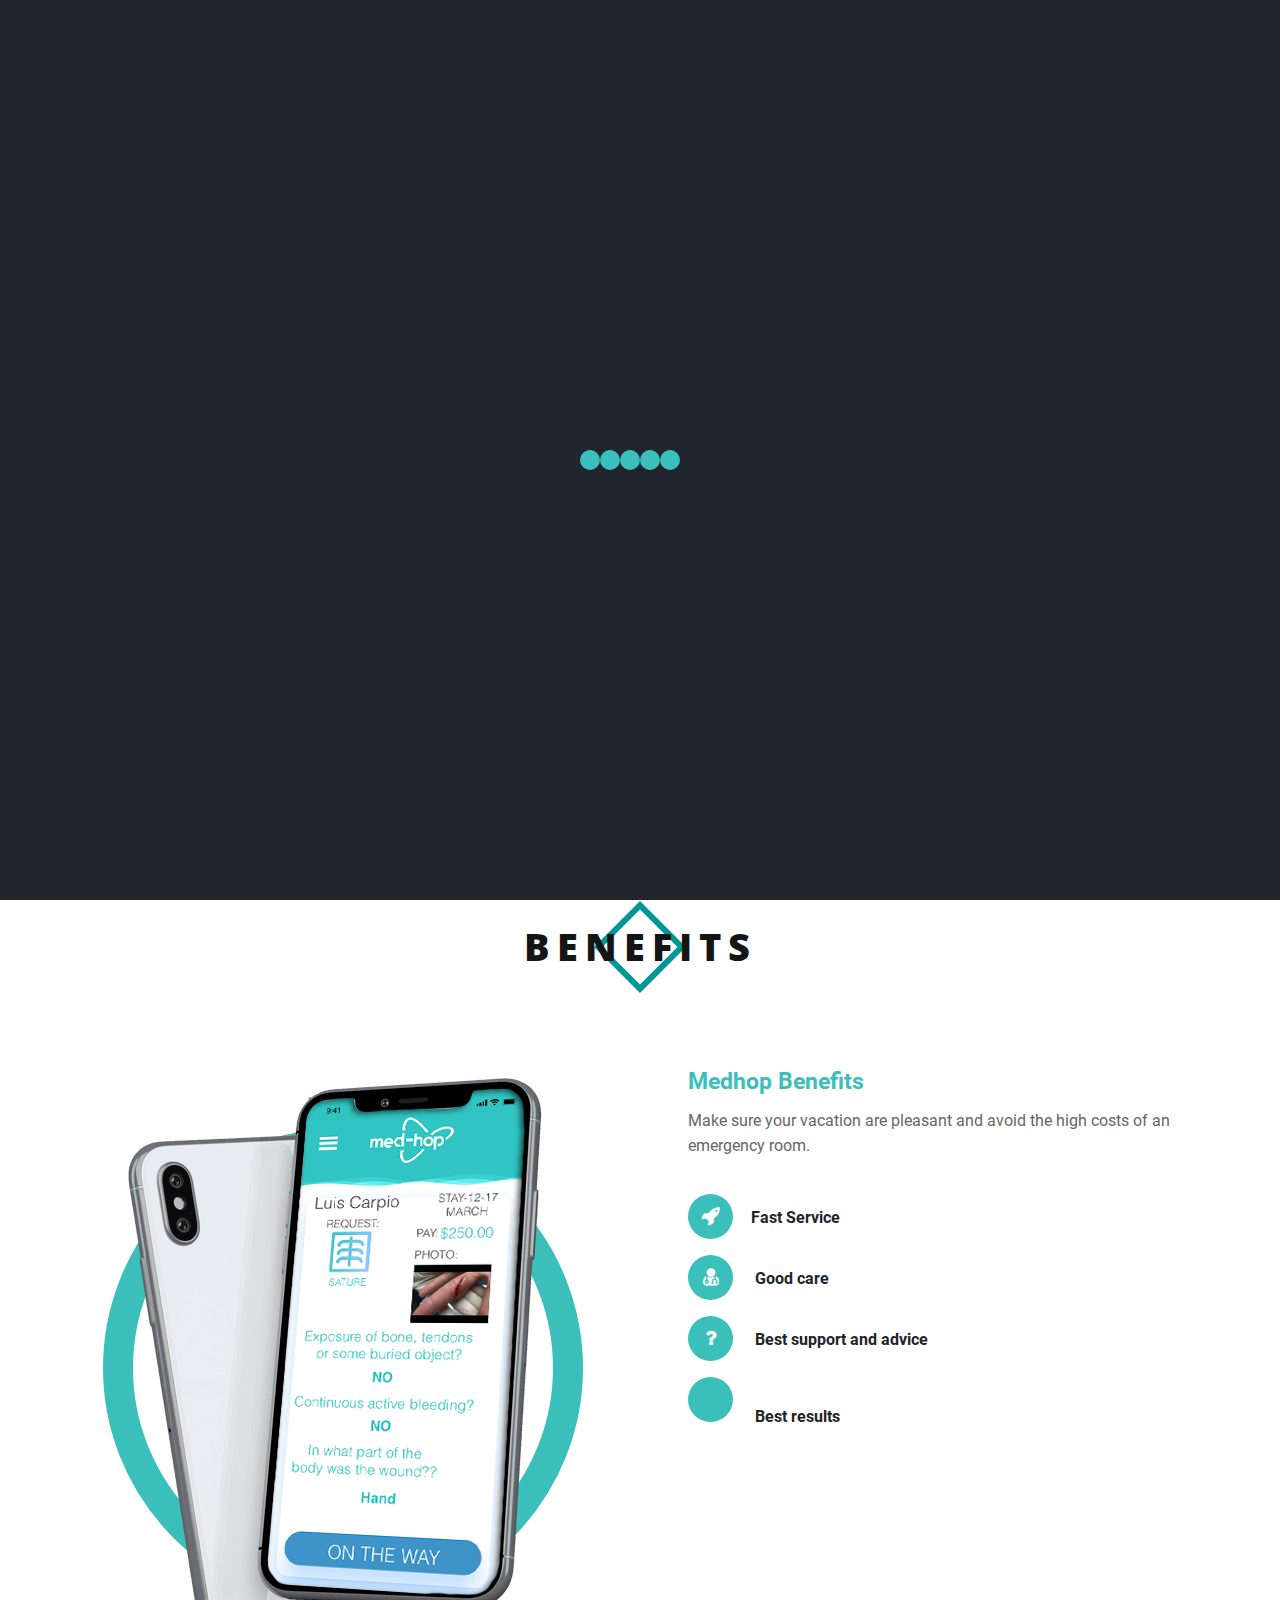
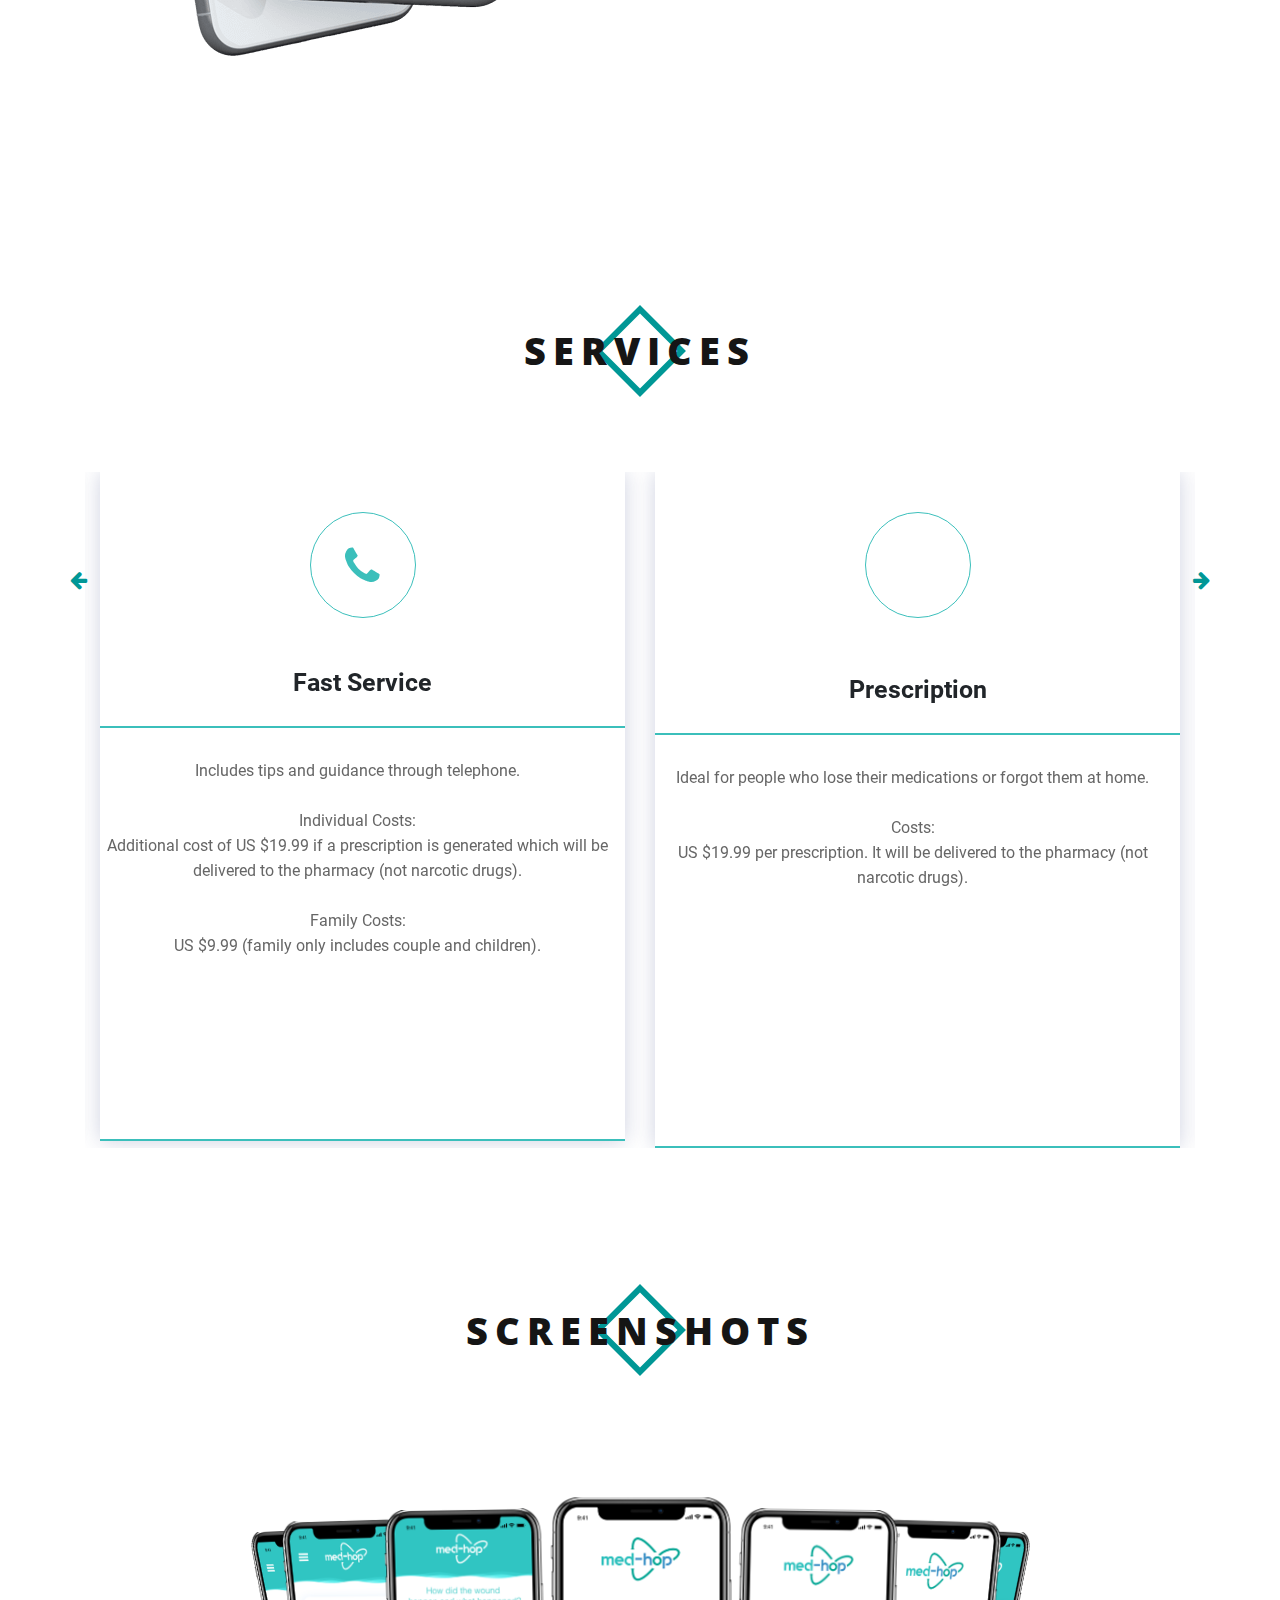
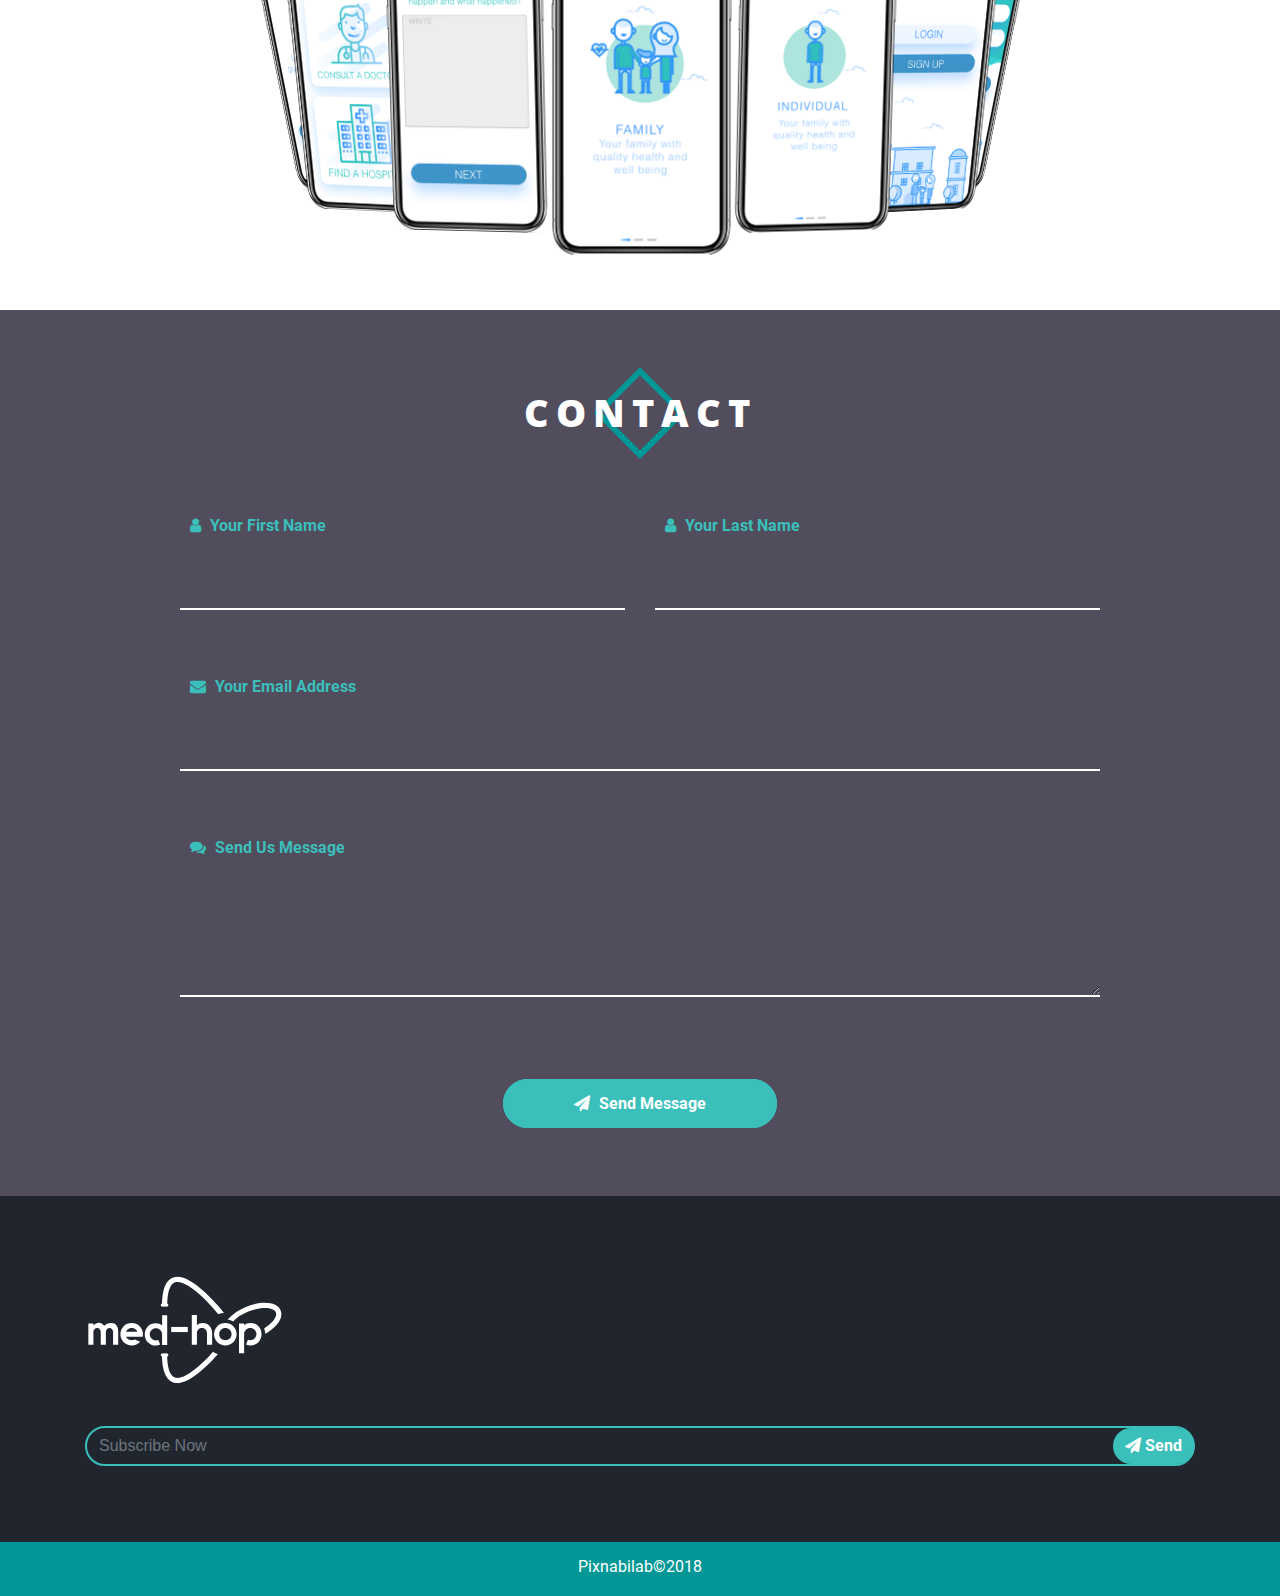
==== index.html @ bcf6c108 "first-commit" ====
<!DOCTYPE html>
<html lang="zxx">

<head>
    <meta charset="UTF-8">
    <meta name="viewport" content="width=device-width, initial-scale=1, shrink-to-fit=no">
    <meta name="keywords" content="Medhop"/>
    <meta name="description" content="Medhop"/>
    <title>Medhop</title>

    <!--font-awesome icons link-->
    <link rel="stylesheet" href="css/font-awesome.min.css">
    <link rel="stylesheet" href="https://use.fontawesome.com/releases/v5.8.1/css/all.css"
        integrity="sha384-50oBUHEmvpQ+1lW4y57PTFmhCaXp0ML5d60M1M7uH2+nqUivzIebhndOJK28anvf" crossorigin="anonymous">

    <!-- Bootstrap CSS -->
    <link rel="stylesheet" href="css/bootstrap.min.css">
    <link rel="stylesheet" href="css/slick.css">
    <link rel="stylesheet" href="css/venobox.css">
    <link rel="stylesheet" href="css/killercarousel.css">
    <!--main style file-->
    <link rel="stylesheet" href="css/style.css">
    <link rel="stylesheet" href="css/responsive.css">

    <link rel="shortcut icon" type="image/x-icon" href="images/medhope favicon.jpg">
</head>

<body id="index2">
    <!-- perloader part start -->
    <div id="main-preloader" class="main-preloader semi-dark-background">
        <div class="main-preloader-inner center">

            <div class="preloader-percentage center">
                <div class="object object_one"></div>
                <div class="object object_two"></div>
                <div class="object object_three"></div>
                <div class="object object_four"></div>
                <div class="object object_five"></div>
            </div>
            <div class="preloader-bar-outer">
                <div class="preloader-bar"></div>
            </div>
        </div>
    </div>
    <!-- perloader part start -->

    <!-- HEADER AREA START -->
    <nav class="navbar navbar-expand-lg navbar-light bg-light sticky-top">
        <div class="container">
            <!-- <a class="navbar-brand" href="index.html"><b>Apkly.</b></a> -->
            <img src="images/medhoplogo.svg" width="90px;">
            <button class="navbar-toggler" type="button" data-toggle="collapse" data-target="#navbarSupportedContent"
                aria-controls="navbarSupportedContent" aria-expanded="false" aria-label="Toggle navigation">
                <i class="fa fa-bars" aria-hidden="true"></i>
            </button>

            <div class="collapse navbar-collapse menu-main" id="navbarSupportedContent">
                <ul class="navbar-nav ml-auto menu-item">
                    <li class="nav-item">
                        <a class="nav-link" href="#banner">Home</a>
                    </li>
                    <li class="nav-item">
                        <a class="nav-link" href="#feature">Benefits</a>
                    </li>
                    <li class="nav-item">
                        <a class="nav-link" href="#overview">Services</a>
                    </li>
                    <li class="nav-item">
                        <a class="nav-link" href="#screenshot">Screenshot</a>
                    </li>
                    <li class="nav-item">
                        <a class="nav-link" href="#contact">Contact</a>
                    </li>
                </ul>
            </div>
        </div>
    </nav>
    <!-- HEADER AREA END -->

    <!-- BANNER AREA START -->
    <section id="banner">
        <div class=".particles-js-canvas-el" id="particles-js"></div>
        <div class="container zindex2">
            <div class="row" style="margin-top: 60px;">
                <div class="col-lg-5 col-md-6 banner-text">
                    <h2>Medhop</h2>
                    <p>Complete and personalized medical service through telephone or an address in tourist areas of
                        Puerto Rico 24/7 (does not include islets or cays).</p>
                    <a href="#" style="margin-right: 10px;"><i class="fab fa-apple"></i> Apple</a>
                    <a href="#"><i class="fab fa-android"></i> Android</a>
                </div>
                <div class="col-lg-7 col-md-6">
                    <div class="banner-img">
                        <div class="circle"></div>
                        <img src="images/ch1.png" alt="banner-img" class="img-fluid">
                    </div>
                </div>
            </div>
        </div>
    </section>
    <!-- BANNER AREA END -->

    <!-- FEATURE AREA START -->
    <section id="feature">
        <div class="container">
            <div class="row">
                <div class="col-lg-12 text-center overview-head" style="margin-top: 50px;">
                    <h2>BENEFITS</h2>
                </div>
            </div>
            <div class="row f-p">
                <div class="col-lg-6 col-md-10 m-md-auto f-img">
                    <img src="images/feature11.png" alt="feature-img" class="img-fluid">
                </div>
                <div class="col-lg-6 f-text">
                    <h3>Medhop Benefits</h3>
                    <p class="p-padding">
                        Make sure your vacation are pleasant and avoid the high costs
                        of an emergency room.</p>
                    <p><i class="fa fa-rocket" aria-hidden="true"></i>Fast Service</p>
                    <p><i class="fa fa-user-md" aria-hidden="true"></i>
                        Good care</p>
                    <p><i class="fa fa-question" aria-hidden="true"></i>
                        Best support and advice</p>
                    <p><i class="fa fa-check-double" aria-hidden="true"></i>
                        Best results</p>
                </div>
            </div>
        </div>
    </section>
    <!-- FEATURE AREA END -->

    <!-- OVERVIEW AREA START -->
    <section id="overview">
        <div class="backtotop">
            <a href="#banner"><i class="fa fa-rocket" aria-hidden="true"></i></a>
        </div>
        <div class="mov-arrow">
            <i class="fa fa-arrow-right arrow-right" aria-hidden="true"></i>
            <i class="fa fa-arrow-left arrow-left" aria-hidden="true"></i>

        </div>
        <div class="container">
            <div class="row">
                <div class="col-lg-12 text-center overview-head">
                    <h2>SERVICES</h2>
                </div>
            </div>
            <div class="row overview-p">
                <div class="col-lg-12">
                    <div class="over-main">
                        <div class="col-lg-6 over-item">
                            <div class="over-shadow">
                                <div class="row">
                                    <div class="col-lg-12 text-center over-i" style="margin-bottom: 50px;">
                                        <i class="fa fa-phone"></i>
                                    </div>
                                    <div class="col-lg-12 text-center over-text">
                                        <h3 style="padding-bottom: 30px; margin-bottom: 30px;">Fast Service</h3>
                                        <p style="padding-bottom: 125px;">
                                            Includes tips and guidance through telephone.
                                            <br>
                                            <br>
                                            Individual Costs:
                                            <br>
                                            Additional cost of US $19.99 if a prescription is generated which will be
                                            delivered to the pharmacy (not narcotic drugs).
                                            <br>
                                            <br>
                                            Family Costs:
                                            <br>
                                            US $9.99 (family only includes couple and children).
                                        </p>
                                        <!-- <a href="#">Read More <i class="fa fa-long-arrow-right" aria-hidden="true"></i> -->
                                        </a>
                                    </div>
                                </div>
                            </div>
                        </div>
                        <div class="col-lg-6 over-item">
                            <div class="over-shadow">
                                <div class="row">
                                    <div class="col-lg-12 text-center over-i" style="margin-bottom: 50px;">
                                        <i class="fa fa-mortar-pestle"></i>
                                    </div>
                                    <div class="col-lg-12 text-center over-text">
                                        <h3 style="padding-bottom: 30px; margin-bottom: 30px;">Prescription</h3>
                                        <p style="padding-bottom: 200px;">
                                            Ideal for people who lose their medications or forgot them at home.
                                            <br>
                                            <br>
                                            Costs:
                                            <br>
                                            US $19.99 per prescription. It will be delivered to the pharmacy (not
                                            narcotic drugs).
                                        </p>
                                        <!-- <a href="#">Read More <i class="fa fa-long-arrow-right" aria-hidden="true"></i> -->
                                        </a>
                                    </div>
                                </div>
                            </div>
                        </div>
                        <div class="col-lg-6 over-item">
                            <div class="over-shadow">
                                <div class="row">
                                    <div class="col-lg-12 text-center over-i" style="margin-bottom: 50px;">
                                        <i class="fa fa-briefcase-medical"></i>
                                    </div>
                                    <div class="col-lg-12 text-center over-text">
                                        <h3 style="padding-bottom: 30px; margin-bottom: 30px;">Basic Service</h3>
                                        <p style="padding-bottom: 25px;">It includes unlimited telephone calls where it will be determined if the
                                            condition can be treated remotely or if the presence of a doctor with or
                                            without a nurse is needed. The doctor will diagnose and provide treatment
                                            with a prescription if necessary (not narcotic medications).
                                            <br>
                                            <br>
                                            Big Island Costs:
                                            <br>
                                            Individual: US $24.99
                                            <br>
                                            Familiar: US $49.99
                                            <br>
                                            <br>
                                            Vieques and Culebra Costs:
                                            <br>
                                            Individual: US $49.99
                                            <br>
                                            Familiar: US $99.99 
                                        </p>
                                        <!-- <a href="#">Read More <i class="fa fa-long-arrow-right" aria-hidden="true"></i> -->
                                        </a>
                                    </div>
                                </div>
                            </div>
                        </div>
                        <div class="col-lg-6 over-item">
                            <div class="over-shadow">
                                <div class="row">
                                    <div class="col-lg-12 text-center over-i" style="margin-bottom: 50px;">
                                        <i class="fa fa-user-md"></i>
                                    </div>
                                    <div class="col-lg-12 text-center over-text">
                                        <h3 style="padding-bottom: 30px; margin-bottom: 30px;">Special Service</h3>
                                        <p style="padding-bottom: 125px;">Suture:
                                            <br>
                                            <br>
                                            Uncomplicated injuries (without exposed bone or tendon wrapping).
                                            <br>
                                            <br>
                                            Costs: US $100.00 
                                            <br>
                                            "Hangover Kit:" Includes intravenous hydration, intravenous antacids, medication for vomiting and / or diarrhea.
                                            <br>
                                            Costs: US $350.00 p/p
                                        </p>
                                        <!-- <a href="#">Read More <i class="fa fa-long-arrow-right" aria-hidden="true"></i> -->
                                        </a>
                                    </div>
                                </div>
                            </div>
                        </div>
                    </div>
                </div>
            </div>
        </div>
    </section>
    <!-- OVERVIEW AREA END -->

    <!-- SCREENSHOT AREA START -->
    <section id="screenshot">
        <div class="container">
            <div class="row">
                <div class="col-lg-12 text-center overview-head down-oh">
                    <h2>SCREENSHOTS</h2>
                </div>
            </div>
            <div class="row">
                <div class="kc-wrap">
                    <!-- Carousel items follow -->
                    <div class="kc-item">
                        <img src="images/screenshot1.png" alt="s1-img">
                    </div>
                    <div class="kc-item">
                        <img src="images/screenshot2.png" alt="s2-img">
                    </div>
                    <div class="kc-item">
                        <img src="images/screenshot3.png" alt="s3-img">
                    </div>
                    <div class="kc-item">
                        <img src="images/screenshot4.png" alt="s4-img">
                    </div>
                    <div class="kc-item">
                        <img src="images/screenshot5.png" alt="s5-img">
                    </div>
                    <div class="kc-item">
                        <img src="images/screenshot6.png" alt="s6-img">
                    </div>
                    <div class="kc-item">
                        <img src="images/screenshot7.png" alt="s1-img">
                    </div>
                    <div class="kc-item">
                        <img src="images/screenshot8.png" alt="s2-img">
                    </div>
                    <div class="kc-item">
                        <img src="images/screenshot9.png" alt="s3-img">
                    </div>
                    <div class="kc-item">
                        <img src="images/screenshot10.png" alt="s4-img">
                    </div>
                </div>
            </div>
        </div>
    </section>
    <!-- SCREENSHOT AREA END -->

    <!-- CONTACT AREA START -->
    <section id="contact">
        <div class="container zindex2">
            <div class="row">
                <div class="col-lg-12 text-center overview-head down-oh color-fit wh mix-pro">
                    <h2>CONTACT</h2>
                </div>
            </div>
            <div class="row">
                <div class="col-lg-10 m-auto">
                    <div class="row">
                        <div class="col-lg-6 col-md-6">
                            <form>
                                <div class="form-group mix">
                                    <p><i class="fa fa-user" aria-hidden="true"></i>
                                        Your First Name</p>
                                    <input type="text" class="form-control" placeholder="">
                                </div>
                            </form>
                        </div>
                        <div class="col-lg-6 col-md-6">
                            <form>
                                <div class="form-group mix">
                                    <p><i class="fa fa-user" aria-hidden="true"></i>
                                        Your Last Name</p>
                                    <input type="text" class="form-control" placeholder="">
                                </div>
                            </form>
                        </div>
                    </div>
                    <div class="row input-pa">
                        <div class="col-lg-12 col-md-12">
                            <form>
                                <div class="form-group mix">
                                    <p><i class="fa fa-envelope" aria-hidden="true"></i>
                                        Your Email Address</p>
                                    <input type="email" class="form-control" placeholder="">
                                </div>
                            </form>
                        </div>
                    </div>
                    <div class="row input-pa">
                        <div class="col-lg-12 col-md-12">
                            <form>
                                <div class="form-group mix">
                                    <p><i class="fa fa-comments" aria-hidden="true"></i>
                                        Send Us Message</p>
                                    <textarea class="form-control" id="exampleFormControlTextarea1" rows="3"
                                        placeholder=""></textarea>
                                </div>
                                <div class="input-btn-pa mix">
                                    <div class="faq-bottom-btn text-center">
                                        <a href="#"><i class="fa fa-paper-plane" aria-hidden="true"></i>
                                            Send Message</a>
                                    </div>
                                </div>
                            </form>
                        </div>
                    </div>
                </div>
            </div>
        </div>
    </section>
    <!-- CONTACT AREA END -->

    <!--  FOOTER AREA START -->
    <section id="footer">
        <div class="container">
            <div class="row justify-content-center">
                <div class="col-lg-12 col-md-12">
                    <img src="images/medhoplogowhite.svg" width="200px;">
                </div>
                <div class="col-lg-12 col-md-12 ml-auto">
                    <form>
                        <div class="form-group fg2">
                            <input type="email" class="form-control" id="exampleInputEmail1"
                                placeholder="Subscribe Now">
                            <button type="submit" class="btn btn-primary"><i class="fa fa-paper-plane"
                                    aria-hidden="true"></i> Send</button>
                        </div>
                    </form>
                </div>
            </div>
        </div>
    </section>
    <!--  FOOTER AREA END -->

    <!--  COPYRIGHT AREA START -->
    <div id="copyright">
        <div class="container">
            <div class="row">
                <div class="col-lg-12 text-center copyright-text">
                    <p>Pixnabilab&copy;2018</p>
                </div>
            </div>
        </div>
    </div>
    <!--  COPYRIGHT AREA END -->

    <!-- Optional JavaScript -->
    <script src="js/jquery-1.12.4.min.js"></script>
    <script src="js/bootstrap.min.js"></script>
    <script src="js/slick.min.js"></script>
    <script src="js/killercarousel.js"></script>
    <script src="js/particles.js"></script>
    <script src="js/app.js"></script>
    <script src="js/venobox.min.js"></script>
    <script src="js/circular.js"></script>
    <script src="js/custom.js"></script>
</body>

</html>
---- css/venobox.css ----
/* ------ venobox.css --------*/
.vbox-overlay *, .vbox-overlay *:before, .vbox-overlay *:after{
    -webkit-backface-visibility: hidden;
    -webkit-box-sizing:border-box;
    -moz-box-sizing:border-box;
    box-sizing:border-box;

}
.vbox-overlay{
    display: -webkit-flex;
    display: flex;
    -webkit-flex-direction: column;
    flex-direction: column;
    -webkit-justify-content: center;
    justify-content: center;
    -webkit-align-items: center;
    align-items: center;
    position: fixed;
    left: 0;
    top: 0;
    bottom: 0;
    right: 0;
    z-index: 1040;
    -webkit-transform:translateZ(1000px);
    transform: translateZ(1000px);
    transform-style: preserve-3d;
}

/* ----- navigation ----- */
.vbox-title{
    width: 100%;
    height: 40px;
    float: left;
    text-align: center;
    line-height: 28px;
    font-size: 12px;
    padding: 6px 40px;
    overflow: hidden;
    position: fixed;
    display: none;
    left: 0;
    z-index: 1050;
}
.vbox-close{
    cursor: pointer;
    position: fixed;
    top: -1px;
    right: 0;
    width: 50px;
    height: 40px;
    padding: 6px;
    display: block;
    background-position:10px center;
    overflow: hidden;
    font-size: 24px;
    line-height: 1;
    text-align: center;
    z-index: 1050;
}
.vbox-num{
    cursor: pointer;
    position: fixed;
    left: 0;
    height: 40px;
    display: block;
    overflow: hidden;
    line-height: 28px;
    font-size: 12px;
    padding: 6px 10px;
    display: none;
    z-index: 1050;
}
/* ----- navigation ARROWS ----- */
.vbox-next, .vbox-prev{
    position: fixed;
    top: 50%;
    margin-top: -15px;
    overflow: hidden;
    cursor: pointer;
    display: block;
    width: 45px;
    height: 45px;
    z-index: 1050;
}
.vbox-next span, .vbox-prev span{
    position: relative;
    width: 20px;
    height: 20px;
    border: 2px solid transparent;
    border-top-color: #B6B6B6;
    border-right-color: #B6B6B6;
    text-indent: -100px;
    position: absolute;
    top: 8px;
    display: block;
}
.vbox-prev{
    left: 15px;
}
.vbox-next{
    right: 15px;
}
.vbox-prev span{
    left: 10px;
    -ms-transform: rotate(-135deg);
    -webkit-transform: rotate(-135deg);
    transform: rotate(-135deg);
}
.vbox-next span{
    -ms-transform: rotate(45deg);
    -webkit-transform: rotate(45deg);
    transform: rotate(45deg);
    right: 10px;
}
/* ------- inline window ------ */
.vbox-inline{
    width: 420px;
    height: 315px;
    height: 70vh;
    padding: 10px;
    background: #fff;
    margin: 0 auto;
    overflow: auto;
    text-align: left;
}
/* ------- Video & iFrames window ------ */
.venoframe{
    max-width: 100%;
    width: 100%;
    border: none;
    width: 100%;
    height: 260px;
    height: 70vh;
}
.venoframe.vbvid{
    height: 260px;
}
@media (min-width: 768px) {
    .venoframe, .vbox-inline{
        width: 90%;
        height: 360px;
        height: 70vh;
    }
    .venoframe.vbvid{
        width: 640px;
        height: 360px;
    }
}
@media (min-width: 992px) {
    .venoframe, .vbox-inline{
        max-width: 1200px;
        width: 80%;
        height: 540px;
        height: 70vh;
    }
    .venoframe.vbvid{
        width: 960px;
        height: 540px;
    }
}
/* 
Please do NOT edit this part! 
or at least read this note: http://i.imgur.com/7C0ws9e.gif
*/
.vbox-open{
    overflow: hidden;
}
.vbox-container{
    position: absolute;
    left: 0;
    right: 0;
    top: 0;
    bottom: 0;
    overflow-x: hidden;
    overflow-y: scroll;
    overflow-scrolling: touch;
    -webkit-overflow-scrolling: touch;
    z-index: 20;
    max-height: 100%;

}

.vbox-content{
    text-align: center;
    float: left;
    width: 100%;
    position: relative;
    overflow: hidden;
    padding: 20px 10px;
}
.vbox-container img{
    max-width: 100%;
    height: auto;
}
.figlio{
    box-shadow: 0 0 12px rgba(0,0,0,0.19), 0 6px 6px rgba(0,0,0,0.23);
    max-width: 100%;
    text-align: initial;
}
img.figlio{
    -webkit-user-select: none;
-khtml-user-select: none;
-moz-user-select: none;
-o-user-select: none;
user-select: none;
}
.vbox-content.swipe-left{
    margin-left: -200px !important;
}
.vbox-content.swipe-right{
    margin-left: 200px !important;
}
.animated{
    webkit-transition: margin 300ms ease-out;
    transition: margin 300ms ease-out;
}
.animate-in{
    opacity: 1;
}
.animate-out{
    opacity: 0;
}
/* ---------- preloader ----------
 * SPINKIT 
 * http://tobiasahlin.com/spinkit/
-------------------------------- */
.sk-double-bounce,.sk-rotating-plane{width:40px;height:40px;margin:40px auto}.sk-rotating-plane{background-color:#333;-webkit-animation:sk-rotatePlane 1.2s infinite ease-in-out;animation:sk-rotatePlane 1.2s infinite ease-in-out}@-webkit-keyframes sk-rotatePlane{0%{-webkit-transform:perspective(120px) rotateX(0) rotateY(0);transform:perspective(120px) rotateX(0) rotateY(0)}50%{-webkit-transform:perspective(120px) rotateX(-180.1deg) rotateY(0);transform:perspective(120px) rotateX(-180.1deg) rotateY(0)}100%{-webkit-transform:perspective(120px) rotateX(-180deg) rotateY(-179.9deg);transform:perspective(120px) rotateX(-180deg) rotateY(-179.9deg)}}@keyframes sk-rotatePlane{0%{-webkit-transform:perspective(120px) rotateX(0) rotateY(0);transform:perspective(120px) rotateX(0) rotateY(0)}50%{-webkit-transform:perspective(120px) rotateX(-180.1deg) rotateY(0);transform:perspective(120px) rotateX(-180.1deg) rotateY(0)}100%{-webkit-transform:perspective(120px) rotateX(-180deg) rotateY(-179.9deg);transform:perspective(120px) rotateX(-180deg) rotateY(-179.9deg)}}.sk-double-bounce{position:relative}.sk-double-bounce .sk-child{width:100%;height:100%;border-radius:50%;background-color:#333;opacity:.6;position:absolute;top:0;left:0;-webkit-animation:sk-doubleBounce 2s infinite ease-in-out;animation:sk-doubleBounce 2s infinite ease-in-out}.sk-chasing-dots .sk-child,.sk-spinner-pulse,.sk-three-bounce .sk-child{background-color:#333;border-radius:100%}.sk-double-bounce .sk-double-bounce2{-webkit-animation-delay:-1s;animation-delay:-1s}@-webkit-keyframes sk-doubleBounce{0%,100%{-webkit-transform:scale(0);transform:scale(0)}50%{-webkit-transform:scale(1);transform:scale(1)}}@keyframes sk-doubleBounce{0%,100%{-webkit-transform:scale(0);transform:scale(0)}50%{-webkit-transform:scale(1);transform:scale(1)}}.sk-wave{margin:40px auto;width:50px;height:40px;text-align:center;font-size:10px}.sk-wave .sk-rect{background-color:#333;height:100%;width:6px;display:inline-block;-webkit-animation:sk-waveStretchDelay 1.2s infinite ease-in-out;animation:sk-waveStretchDelay 1.2s infinite ease-in-out}.sk-wave .sk-rect1{-webkit-animation-delay:-1.2s;animation-delay:-1.2s}.sk-wave .sk-rect2{-webkit-animation-delay:-1.1s;animation-delay:-1.1s}.sk-wave .sk-rect3{-webkit-animation-delay:-1s;animation-delay:-1s}.sk-wave .sk-rect4{-webkit-animation-delay:-.9s;animation-delay:-.9s}.sk-wave .sk-rect5{-webkit-animation-delay:-.8s;animation-delay:-.8s}@-webkit-keyframes sk-waveStretchDelay{0%,100%,40%{-webkit-transform:scaleY(.4);transform:scaleY(.4)}20%{-webkit-transform:scaleY(1);transform:scaleY(1)}}@keyframes sk-waveStretchDelay{0%,100%,40%{-webkit-transform:scaleY(.4);transform:scaleY(.4)}20%{-webkit-transform:scaleY(1);transform:scaleY(1)}}.sk-wandering-cubes{margin:40px auto;width:40px;height:40px;position:relative}.sk-wandering-cubes .sk-cube{background-color:#333;width:10px;height:10px;position:absolute;top:0;left:0;-webkit-animation:sk-wanderingCube 1.8s ease-in-out -1.8s infinite both;animation:sk-wanderingCube 1.8s ease-in-out -1.8s infinite both}.sk-chasing-dots,.sk-spinner-pulse{width:40px;height:40px;margin:40px auto}.sk-wandering-cubes .sk-cube2{-webkit-animation-delay:-.9s;animation-delay:-.9s}@-webkit-keyframes sk-wanderingCube{0%{-webkit-transform:rotate(0);transform:rotate(0)}25%{-webkit-transform:translateX(30px) rotate(-90deg) scale(.5);transform:translateX(30px) rotate(-90deg) scale(.5)}50%{-webkit-transform:translateX(30px) translateY(30px) rotate(-179deg);transform:translateX(30px) translateY(30px) rotate(-179deg)}50.1%{-webkit-transform:translateX(30px) translateY(30px) rotate(-180deg);transform:translateX(30px) translateY(30px) rotate(-180deg)}75%{-webkit-transform:translateX(0) translateY(30px) rotate(-270deg) scale(.5);transform:translateX(0) translateY(30px) rotate(-270deg) scale(.5)}100%{-webkit-transform:rotate(-360deg);transform:rotate(-360deg)}}@keyframes sk-wanderingCube{0%{-webkit-transform:rotate(0);transform:rotate(0)}25%{-webkit-transform:translateX(30px) rotate(-90deg) scale(.5);transform:translateX(30px) rotate(-90deg) scale(.5)}50%{-webkit-transform:translateX(30px) translateY(30px) rotate(-179deg);transform:translateX(30px) translateY(30px) rotate(-179deg)}50.1%{-webkit-transform:translateX(30px) translateY(30px) rotate(-180deg);transform:translateX(30px) translateY(30px) rotate(-180deg)}75%{-webkit-transform:translateX(0) translateY(30px) rotate(-270deg) scale(.5);transform:translateX(0) translateY(30px) rotate(-270deg) scale(.5)}100%{-webkit-transform:rotate(-360deg);transform:rotate(-360deg)}}.sk-spinner-pulse{-webkit-animation:sk-pulseScaleOut 1s infinite ease-in-out;animation:sk-pulseScaleOut 1s infinite ease-in-out}@-webkit-keyframes sk-pulseScaleOut{0%{-webkit-transform:scale(0);transform:scale(0)}100%{-webkit-transform:scale(1);transform:scale(1);opacity:0}}@keyframes sk-pulseScaleOut{0%{-webkit-transform:scale(0);transform:scale(0)}100%{-webkit-transform:scale(1);transform:scale(1);opacity:0}}.sk-chasing-dots{position:relative;text-align:center;-webkit-animation:sk-chasingDotsRotate 2s infinite linear;animation:sk-chasingDotsRotate 2s infinite linear}.sk-chasing-dots .sk-child{width:60%;height:60%;display:inline-block;position:absolute;top:0;-webkit-animation:sk-chasingDotsBounce 2s infinite ease-in-out;animation:sk-chasingDotsBounce 2s infinite ease-in-out}.sk-chasing-dots .sk-dot2{top:auto;bottom:0;-webkit-animation-delay:-1s;animation-delay:-1s}@-webkit-keyframes sk-chasingDotsRotate{100%{-webkit-transform:rotate(360deg);transform:rotate(360deg)}}@keyframes sk-chasingDotsRotate{100%{-webkit-transform:rotate(360deg);transform:rotate(360deg)}}@-webkit-keyframes sk-chasingDotsBounce{0%,100%{-webkit-transform:scale(0);transform:scale(0)}50%{-webkit-transform:scale(1);transform:scale(1)}}@keyframes sk-chasingDotsBounce{0%,100%{-webkit-transform:scale(0);transform:scale(0)}50%{-webkit-transform:scale(1);transform:scale(1)}}.sk-three-bounce{margin:40px auto;width:80px;text-align:center}.sk-three-bounce .sk-child{width:20px;height:20px;display:inline-block;-webkit-animation:sk-three-bounce 1.4s ease-in-out 0s infinite both;animation:sk-three-bounce 1.4s ease-in-out 0s infinite both}.sk-circle .sk-child:before,.sk-fading-circle .sk-circle:before{display:block;border-radius:100%;content:'';background-color:#333}.sk-three-bounce .sk-bounce1{-webkit-animation-delay:-.32s;animation-delay:-.32s}.sk-three-bounce .sk-bounce2{-webkit-animation-delay:-.16s;animation-delay:-.16s}@-webkit-keyframes sk-three-bounce{0%,100%,80%{-webkit-transform:scale(0);transform:scale(0)}40%{-webkit-transform:scale(1);transform:scale(1)}}@keyframes sk-three-bounce{0%,100%,80%{-webkit-transform:scale(0);transform:scale(0)}40%{-webkit-transform:scale(1);transform:scale(1)}}.sk-circle{margin:40px auto;width:40px;height:40px;position:relative}.sk-circle .sk-child{width:100%;height:100%;position:absolute;left:0;top:0}.sk-circle .sk-child:before{margin:0 auto;width:15%;height:15%;-webkit-animation:sk-circleBounceDelay 1.2s infinite ease-in-out both;animation:sk-circleBounceDelay 1.2s infinite ease-in-out both}.sk-circle .sk-circle2{-webkit-transform:rotate(30deg);-ms-transform:rotate(30deg);transform:rotate(30deg)}.sk-circle .sk-circle3{-webkit-transform:rotate(60deg);-ms-transform:rotate(60deg);transform:rotate(60deg)}.sk-circle .sk-circle4{-webkit-transform:rotate(90deg);-ms-transform:rotate(90deg);transform:rotate(90deg)}.sk-circle .sk-circle5{-webkit-transform:rotate(120deg);-ms-transform:rotate(120deg);transform:rotate(120deg)}.sk-circle .sk-circle6{-webkit-transform:rotate(150deg);-ms-transform:rotate(150deg);transform:rotate(150deg)}.sk-circle .sk-circle7{-webkit-transform:rotate(180deg);-ms-transform:rotate(180deg);transform:rotate(180deg)}.sk-circle .sk-circle8{-webkit-transform:rotate(210deg);-ms-transform:rotate(210deg);transform:rotate(210deg)}.sk-circle .sk-circle9{-webkit-transform:rotate(240deg);-ms-transform:rotate(240deg);transform:rotate(240deg)}.sk-circle .sk-circle10{-webkit-transform:rotate(270deg);-ms-transform:rotate(270deg);transform:rotate(270deg)}.sk-circle .sk-circle11{-webkit-transform:rotate(300deg);-ms-transform:rotate(300deg);transform:rotate(300deg)}.sk-circle .sk-circle12{-webkit-transform:rotate(330deg);-ms-transform:rotate(330deg);transform:rotate(330deg)}.sk-circle .sk-circle2:before{-webkit-animation-delay:-1.1s;animation-delay:-1.1s}.sk-circle .sk-circle3:before{-webkit-animation-delay:-1s;animation-delay:-1s}.sk-circle .sk-circle4:before{-webkit-animation-delay:-.9s;animation-delay:-.9s}.sk-circle .sk-circle5:before{-webkit-animation-delay:-.8s;animation-delay:-.8s}.sk-circle .sk-circle6:before{-webkit-animation-delay:-.7s;animation-delay:-.7s}.sk-circle .sk-circle7:before{-webkit-animation-delay:-.6s;animation-delay:-.6s}.sk-circle .sk-circle8:before{-webkit-animation-delay:-.5s;animation-delay:-.5s}.sk-circle .sk-circle9:before{-webkit-animation-delay:-.4s;animation-delay:-.4s}.sk-circle .sk-circle10:before{-webkit-animation-delay:-.3s;animation-delay:-.3s}.sk-circle .sk-circle11:before{-webkit-animation-delay:-.2s;animation-delay:-.2s}.sk-circle .sk-circle12:before{-webkit-animation-delay:-.1s;animation-delay:-.1s}@-webkit-keyframes sk-circleBounceDelay{0%,100%,80%{-webkit-transform:scale(0);transform:scale(0)}40%{-webkit-transform:scale(1);transform:scale(1)}}@keyframes sk-circleBounceDelay{0%,100%,80%{-webkit-transform:scale(0);transform:scale(0)}40%{-webkit-transform:scale(1);transform:scale(1)}}.sk-cube-grid{width:40px;height:40px;margin:40px auto}.sk-cube-grid .sk-cube{width:33.33%;height:33.33%;background-color:#333;float:left;-webkit-animation:sk-cubeGridScaleDelay 1.3s infinite ease-in-out;animation:sk-cubeGridScaleDelay 1.3s infinite ease-in-out}.sk-cube-grid .sk-cube1{-webkit-animation-delay:.2s;animation-delay:.2s}.sk-cube-grid .sk-cube2{-webkit-animation-delay:.3s;animation-delay:.3s}.sk-cube-grid .sk-cube3{-webkit-animation-delay:.4s;animation-delay:.4s}.sk-cube-grid .sk-cube4{-webkit-animation-delay:.1s;animation-delay:.1s}.sk-cube-grid .sk-cube5{-webkit-animation-delay:.2s;animation-delay:.2s}.sk-cube-grid .sk-cube6{-webkit-animation-delay:.3s;animation-delay:.3s}.sk-cube-grid .sk-cube7{-webkit-animation-delay:0ms;animation-delay:0ms}.sk-cube-grid .sk-cube8{-webkit-animation-delay:.1s;animation-delay:.1s}.sk-cube-grid .sk-cube9{-webkit-animation-delay:.2s;animation-delay:.2s}@-webkit-keyframes sk-cubeGridScaleDelay{0%,100%,70%{-webkit-transform:scale3D(1,1,1);transform:scale3D(1,1,1)}35%{-webkit-transform:scale3D(0,0,1);transform:scale3D(0,0,1)}}@keyframes sk-cubeGridScaleDelay{0%,100%,70%{-webkit-transform:scale3D(1,1,1);transform:scale3D(1,1,1)}35%{-webkit-transform:scale3D(0,0,1);transform:scale3D(0,0,1)}}.sk-fading-circle{margin:40px auto;width:40px;height:40px;position:relative}.sk-fading-circle .sk-circle{width:100%;height:100%;position:absolute;left:0;top:0}.sk-fading-circle .sk-circle:before{margin:0 auto;width:15%;height:15%;-webkit-animation:sk-circleFadeDelay 1.2s infinite ease-in-out both;animation:sk-circleFadeDelay 1.2s infinite ease-in-out both}.sk-fading-circle .sk-circle2{-webkit-transform:rotate(30deg);-ms-transform:rotate(30deg);transform:rotate(30deg)}.sk-fading-circle .sk-circle3{-webkit-transform:rotate(60deg);-ms-transform:rotate(60deg);transform:rotate(60deg)}.sk-fading-circle .sk-circle4{-webkit-transform:rotate(90deg);-ms-transform:rotate(90deg);transform:rotate(90deg)}.sk-fading-circle .sk-circle5{-webkit-transform:rotate(120deg);-ms-transform:rotate(120deg);transform:rotate(120deg)}.sk-fading-circle .sk-circle6{-webkit-transform:rotate(150deg);-ms-transform:rotate(150deg);transform:rotate(150deg)}.sk-fading-circle .sk-circle7{-webkit-transform:rotate(180deg);-ms-transform:rotate(180deg);transform:rotate(180deg)}.sk-fading-circle .sk-circle8{-webkit-transform:rotate(210deg);-ms-transform:rotate(210deg);transform:rotate(210deg)}.sk-fading-circle .sk-circle9{-webkit-transform:rotate(240deg);-ms-transform:rotate(240deg);transform:rotate(240deg)}.sk-fading-circle .sk-circle10{-webkit-transform:rotate(270deg);-ms-transform:rotate(270deg);transform:rotate(270deg)}.sk-fading-circle .sk-circle11{-webkit-transform:rotate(300deg);-ms-transform:rotate(300deg);transform:rotate(300deg)}.sk-fading-circle .sk-circle12{-webkit-transform:rotate(330deg);-ms-transform:rotate(330deg);transform:rotate(330deg)}.sk-fading-circle .sk-circle2:before{-webkit-animation-delay:-1.1s;animation-delay:-1.1s}.sk-fading-circle .sk-circle3:before{-webkit-animation-delay:-1s;animation-delay:-1s}.sk-fading-circle .sk-circle4:before{-webkit-animation-delay:-.9s;animation-delay:-.9s}.sk-fading-circle .sk-circle5:before{-webkit-animation-delay:-.8s;animation-delay:-.8s}.sk-fading-circle .sk-circle6:before{-webkit-animation-delay:-.7s;animation-delay:-.7s}.sk-fading-circle .sk-circle7:before{-webkit-animation-delay:-.6s;animation-delay:-.6s}.sk-fading-circle .sk-circle8:before{-webkit-animation-delay:-.5s;animation-delay:-.5s}.sk-fading-circle .sk-circle9:before{-webkit-animation-delay:-.4s;animation-delay:-.4s}.sk-fading-circle .sk-circle10:before{-webkit-animation-delay:-.3s;animation-delay:-.3s}.sk-fading-circle .sk-circle11:before{-webkit-animation-delay:-.2s;animation-delay:-.2s}.sk-fading-circle .sk-circle12:before{-webkit-animation-delay:-.1s;animation-delay:-.1s}@-webkit-keyframes sk-circleFadeDelay{0%,100%,39%{opacity:0}40%{opacity:1}}@keyframes sk-circleFadeDelay{0%,100%,39%{opacity:0}40%{opacity:1}}.sk-folding-cube{margin:40px auto;width:40px;height:40px;position:relative;-webkit-transform:rotateZ(45deg);transform:rotateZ(45deg)}.sk-folding-cube .sk-cube{float:left;width:50%;height:50%;position:relative;-webkit-transform:scale(1.1);-ms-transform:scale(1.1);transform:scale(1.1)}.sk-folding-cube .sk-cube:before{content:'';position:absolute;top:0;left:0;width:100%;height:100%;background-color:#333;-webkit-animation:sk-foldCubeAngle 2.4s infinite linear both;animation:sk-foldCubeAngle 2.4s infinite linear both;-webkit-transform-origin:100% 100%;-ms-transform-origin:100% 100%;transform-origin:100% 100%}.sk-folding-cube .sk-cube2{-webkit-transform:scale(1.1) rotateZ(90deg);transform:scale(1.1) rotateZ(90deg)}.sk-folding-cube .sk-cube3{-webkit-transform:scale(1.1) rotateZ(180deg);transform:scale(1.1) rotateZ(180deg)}.sk-folding-cube .sk-cube4{-webkit-transform:scale(1.1) rotateZ(270deg);transform:scale(1.1) rotateZ(270deg)}.sk-folding-cube .sk-cube2:before{-webkit-animation-delay:.3s;animation-delay:.3s}.sk-folding-cube .sk-cube3:before{-webkit-animation-delay:.6s;animation-delay:.6s}.sk-folding-cube .sk-cube4:before{-webkit-animation-delay:.9s;animation-delay:.9s}@-webkit-keyframes sk-foldCubeAngle{0%,10%{-webkit-transform:perspective(140px) rotateX(-180deg);transform:perspective(140px) rotateX(-180deg);opacity:0}25%,75%{-webkit-transform:perspective(140px) rotateX(0);transform:perspective(140px) rotateX(0);opacity:1}100%,90%{-webkit-transform:perspective(140px) rotateY(180deg);transform:perspective(140px) rotateY(180deg);opacity:0}}@keyframes sk-foldCubeAngle{0%,10%{-webkit-transform:perspective(140px) rotateX(-180deg);transform:perspective(140px) rotateX(-180deg);opacity:0}25%,75%{-webkit-transform:perspective(140px) rotateX(0);transform:perspective(140px) rotateX(0);opacity:1}100%,90%{-webkit-transform:perspective(140px) rotateY(180deg);transform:perspective(140px) rotateY(180deg);opacity:0}}
---- css/killercarousel.css ----
/* 1.2 rev 1412181400 */

/*
    Main carousel wrapper.
*/
.kc-wrap {
    /* Various commands to stop items being selected when mouse-dragging/touching. */
    -webkit-touch-callout: none;
    -webkit-user-select: none;
    -khtml-user-select: none;
    -moz-user-select: none;
    -ms-user-select: none;
    /* Disable IE10/11 default actions */
    -ms-touch-action: none;
    overflow:hidden;
    position:relative;
    background-position: center;
    width:100%;
    /* This makes wrapper scale vertically in proportion to width */
    padding-bottom:35%;
}
.kc-horizon {
    visibility:hidden;
}
/* 
    This wraps carousel items.
*/
.kc-item {
    position:absolute;
    /* These sizes are from the examples - change as appropriate */
    width:188px;
    height:250px;
    -webkit-tap-highlight-color:rgba(0,0,0,0); 
    visibility:hidden;
}


/*
    Item Shadows are made from three sections, bottom, left and right.
    This appears to give better performance than using CSS shadows, and minimizes the
    pixel area of shadow drawn.
    The image URLs used for the shadows will actually be copied into <img> elements.
    You can of course change the images if required.
*/

.kc-shadow-bottom {
    position:absolute !important;
    top:100% !important;
    width:100% !important;
    height:10% !important;
    left:0px !important;
}
.kc-shadow-left,.kc-shadow-right {
    position:absolute !important;
    top:0% !important;    
    width:10% !important;
    height:100% !important;
    left:-10% !important;
}
.kc-shadow-right {
    left:100% !important;
}

@-moz-document url-prefix() {
    /* Fix for FireFox specific dark edge showing on shadows */
    .kc-shadow-bottom,.kc-shadow-left,.kc-shadow-right {
         outline: 1px solid transparent;
    }
    .kc-reflection {
         outline: 1px solid transparent;
    }
}

/*
    Reflection.
    This is applied to an inserted <canvas> element that is the reflection.
*/

.kc-reflection {
    position:absolute;
    left:0px;
    top:0px;
    width:100%;
    height:0px;
}

/* The wrapping element of navigation buttons (if used) */
.kc-nav-wrap {
    display:inline-block;
    position:absolute;
    z-index:1000;
}
/* Navigation button */
.kc-nav-button, .kc-nav-button-active {
    width:16px;
    height:16px;
    background-color: #888;
    float:left;
    margin-right:10px;
    cursor: pointer;
    border-radius: 16px;
    border:1px solid rgba(0,0,0,0.5);
}
/* Navigation button active */
.kc-nav-button.active {
    background-color: #fff;
}

/* No margin on  last one. */
.kc-nav-button.last {
    margin-right:0;
}
---- css/style.css ----
/*
* Template Name: Apkly - App Landing Page Template
* Author:  Gaintco
* Author URL: https://themeforest.net/user/gaintco
* Version: 1.0
*/

/* =============================================================================

[Table of contents]

0.0 Common CSS START 
1.0 HEADER AREA START 
2.0 BANNER AREA START 
3.0 OVERVIEW AREA START
4.0 FEATURE AREA START
5.0 COUNT AREA START
6.0 PRICE AREA START
7.0 FAQ AREA START
8.0 DOWNLOAD AREA START
9.0 BLOG AREA START
10.0 CONTACT AREA START
11.0 SCREENSHOT AREA START 
12.0 TESTIMONIAL AREA START
13.0 FOOTER AREA START
14.0 COPYRIGHT AREA START

/*===========================
0.0 *** Common CSS START ***
=============================*/

* {
    margin: 0;
    padding: 0;
    outline: 0;
}

ol,
ul {
    list-style-type: none;
}

a {
    text-decoration: none;
}

img {
    outline: 0;
    vertical-align: middle;
}

a:hover {
    text-decoration: none;
    cursor: pointer;
}

a:focus {
    outline: none;
}

.zindex {
    position: absolute;
    z-index: 999;
}

.zindex2 {
    position: relative;
    z-index: 999;
}

/* === preloader css ==== */

#main-preloader {
    position: fixed;
    z-index: 9999999;
    background-color: #21252e;
    width: 100%;
    height: 100%;
}

#main-preloader:before,
#main-preloader:after {
    content: '';
    position: absolute;
    width: 100%;
    height: 100%;
    left: 0;
    top: 0;
    -webkit-transform: translate3d(0, -100%, 0);
    -ms-transform: translate3d(0, -100%, 0);
    transform: translate3d(0, -100%, 0);
    -webkit-transition: all 800ms cubic-bezier(0.785, 0.135, 0.15, 0.86);
    -o-transition: all 800ms cubic-bezier(0.785, 0.135, 0.15, 0.86);
    transition: all 800ms cubic-bezier(0.785, 0.135, 0.15, 0.86);
    -webkit-font-smoothing: antialiased;
    -moz-osx-font-smoothing: grayscale;
}

#main-preloader:after {
    background: #21252e;
    z-index: 13;
    -webkit-transition-delay: 0.4s;
    -o-transition-delay: 0.4s;
    transition-delay: 0.4s;
}

#main-preloader .preloader-percentage.center {
    font-weight: 600;
    font-size: 125px;
    position: absolute;
    left: 50%;
    top: 50%;
    -webkit-transform: translate3d(-50%, -50%, 0);
    -ms-transform: translate3d(-50%, -50%, 0);
    transform: translate3d(-50%, -50%, 0);
    width: 120px;
}

#main-preloader .preloader-bar-outer {
    position: absolute;
    top: 0;
    width: 100%;
    height: 4px;
}

#main-preloader .preloader-bar {
    position: absolute;
    left: 0;
    top: 0;
    height: 100%;
    background: #01A2DD;
}

#main-preloader.ani_1:before,
#main-preloader.ani_1:after {
    -webkit-transform: translate3d(0, 0, 0);
    -ms-transform: translate3d(0, 0, 0);
    transform: translate3d(0, 0, 0);
}

#main-preloader .object {
    width: 20px;
    height: 20px;
    background-color: #3bbfbb;
    border-radius: 50% 50% 50% 50%;
    margin-right: 20px;
    margin-bottom: 20px;
    position: absolute;
}

#main-preloader .object_one {
    -webkit-animation: object 2s linear infinite;
    animation: object 2s linear infinite;
}

#main-preloader .object_two {
    -webkit-animation: object 2s linear infinite -0.4s;
    animation: object 2s linear infinite -0.4s;
    left: 20px;
}

#main-preloader .object_three {
    -webkit-animation: object 2s linear infinite -0.8s;
    animation: object 2s linear infinite -0.8s;
    left: 40px;
}

#main-preloader .object_four {
    -webkit-animation: object 2s linear infinite -1.2s;
    animation: object 2s linear infinite -1.2s;
    left: 60px;
}

#main-preloader .object_five {
    -webkit-animation: object 2s linear infinite -1.6s;
    animation: object 2s linear infinite -1.6s;
    left: 80px;
}

@-webkit-keyframes object {
    0% {
        left: 100px;
        top: 0;
    }

    80% {
        left: 0;
        top: 0;
    }

    85% {
        left: 0;
        top: -20px;
        width: 20px;
        height: 20px;
    }

    90% {
        width: 40px;
        height: 15px;
    }

    95% {
        left: 100px;
        top: -20px;
        width: 20px;
        height: 20px;
    }

    100% {
        left: 100px;
        top: 0;
    }
}

@keyframes object {
    0% {
        left: 100px;
        top: 0;
    }

    80% {
        left: 0;
        top: 0;
    }

    85% {
        left: 0;
        top: -20px;
        width: 20px;
        height: 20px;
    }

    90% {
        width: 40px;
        height: 15px;
    }

    95% {
        left: 100px;
        top: -20px;
        width: 20px;
        height: 20px;
    }

    100% {
        left: 100px;
        top: 0;
    }
}

@font-face {
    src: url("../fonts/OpenSans-ExtraBold.ttf");
    font-family: osb;
}

@font-face {
    src: url("../fonts/Roboto-Regular.ttf");
    font-family: rr;
}

@font-face {
    src: url("../fonts/Roboto-Bold.ttf");
    font-family: rb;
}

/* version 2 */
#index2 #banner::after {
    position: absolute;
    content: '';
    top: 0;
    left: 0;
    width: 100%;
    height: 100%;
    background: #1f1f1fd0;
    border-bottom-right-radius: 200px;
}

.particles-js-canvas-el {
    position: absolute;
    width: 100%;
    height: 100%;
    top: 0;
}

/* version 3 */
#index3 #banner {
    background: url("../images/banner.jpg");
    background-position: center;
    background-size: cover;
    background-repeat: no-repeat;
}

#index3 #banner::after {
    position: absolute;
    content: '';
    top: 0;
    left: 0;
    width: 100%;
    height: 100%;
    background: rgba(33, 37, 46, 0.8);
    border-bottom-right-radius: 200px;
}

/* version 4 */
#index4 #banner {
    border-bottom-right-radius: 200px;
}

#index4 .mbYTP_wrapper {
    border-bottom-right-radius: 200px;
}

#index4 #banner::after {
    position: absolute;
    content: '';
    top: 0;
    left: 0;
    width: 100%;
    height: 100%;
    background: rgba(33, 37, 46, 0.8);
    border-bottom-right-radius: 200px;
}

/*===========================
1.0 *** HEADER AREA START ***
=============================*/

.navbar {
    position: fixed;
    width: 100%;
    z-index: 999999;
    -weebkit-transition: all linear .3s;
    -webkit-transition: all linear .3s;
    -o-transition: all linear .3s;
    transition: all linear .3s;
    padding-top: 15px;
    background: transparent !important;

}

.menu-item {
    padding-right: 25px;
}

.navbar-light .navbar-nav .nav-link {
    color: #fff;
    font-family: rr;
    font-size: 18px;
    -webkit-transition: all linear .3s;
    -o-transition: all linear .3s;
    transition: all linear .3s;
    position: relative;
    margin: 9px;
}

.navbar-light .navbar-nav .nav-link::after {
    position: absolute;
    content: '';
    top: 0;
    left: 50%;
    -webkit-transform: translateX(-50%);
    -ms-transform: translateX(-50%);
    transform: translateX(-50%);
    width: 8px;
    height: 8px;
    border-radius: 50%;
    background: #3bbfbb;
    opacity: 0;
    -webkit-transition: all linear .3s;
    -o-transition: all linear .3s;
    transition: all linear .3s;
}

.navbar-light .navbar-nav .nav-link:focus,
.navbar-light .navbar-nav .nav-link:hover {
    color: #3bbfbb;
}

.navbar-light .navbar-nav .nav-link:hover:after {
    opacity: 1;
}

.navbar-light .navbar-nav .nav-link.active {
    color: #3bbfbb;
}

.navbar-light .navbar-nav .nav-link.active::after {
    position: absolute;
    content: '';
    top: 0;
    left: 50%;
    -webkit-transform: translateX(-50%);
    -ms-transform: translateX(-50%);
    transform: translateX(-50%);
    width: 8px;
    height: 8px;
    border-radius: 50%;
    background: #3bbfbb;
    opacity: 1;
    -webkit-transition: all linear .3s;
    -o-transition: all linear .3s;
    transition: all linear .3s;
}

.navbar-light .navbar-brand {
    color: #ffffff;
    font-family: rb;
    font-size: 26px;
    -webkit-transition: all linear .3s;
    -o-transition: all linear .3s;
    transition: all linear .3s;
    position: relative;
    z-index: 1;

}

.navbar-light .navbar-brand::after {
    position: absolute;
    content: '';
    top: -35px;
    background: #fa573a;
    width: 90px;
    height: 111px;
    left: -7px;
    z-index: -1;
    -webkit-transition: all linear .3s;
    -o-transition: all linear .3s;
    transition: all linear .3s;
}

.navbar-light .navbar-brand:hover {
    color: #fff;
}

.nav-account {
    background: #fff;
    padding: 8px 25px !important;
    border-radius: 50px;
    color: #3bbfbb !important;
    margin-left: 15px;
}

.navbar-light .navbar-nav .nav-account::after {
    background: white;
}

.nav-bg {
    background: #1d2029 !important;
    -webkit-box-shadow: 0 6px 30px -18px;
    box-shadow: 0 6px 30px -18px;
    padding: 11px 0;
    -webkit-box-shadow: 0 6px 30px -18px;
    box-shadow: 0 6px 30px -18px;

}

.nav-bg .navbar-brand {
    color: #fff;
    font-size: 28px;
    -webkit-transition: all linear .3s;
    -o-transition: all linear .3s;
    transition: all linear .3s;
}

.nav-bg .navbar-nav .nav-link {
    color: #fff;

}

.nav-bg .navbar-brand::after {
    height: 92px;
    background: none;
}

/*===========================
2.0 *** BANNER AREA START ***
=============================*/
#banner {
    position: relative;
    background: #21252e;
    padding: 215px 0 80px;
    border-bottom-right-radius: 200px;
}

#banner::before {
    position: absolute;
    content: '';
    bottom: -60px;
    left: 0;
    width: 100%;
    height: 369px;
    background: #3bbfbb;
    z-index: -1;
}

.banner-text h2 {
    color: #3bbfbb;
    font-family: osb;
    font-size: 55px;
}

.banner-text h3 {
    color: #fff;
    font-size: 30px;
    font-family: rb;
}

.banner-text p {
    color: #fff;
    font-size: 15px;
    font-family: rr;
    line-height: 25px;
    padding-bottom: 16px;
    padding-top: 10px;
}

.banner-text a:hover {
    background: none;
    color: #fa573a;
}

.banner-text a {
    color: #fff;
    font-size: 16px;
    background: #3bbfbb;
    border: 1px solid #3bbfbb;
    padding: 14px 20px;
    border-radius: 50px;
    font-family: rb;
    -webkit-transition: all linear .3s;
    -o-transition: all linear .3s;
    transition: all linear .3s;
}

.banner-img {
    position: relative;
    z-index: 1;
}

.banner-text {
    position: relative;
    padding-top: 65px;
}

.banner-text::after {
    position: absolute;
    content: '';
    bottom: 1px;
    width: 20px;
    height: 20px;
    background: #3bbfbb;
    right: 1px;
    -webkit-clip-path: polygon(50% 0%, 0% 100%, 100% 100%);
    clip-path: polygon(50% 0%, 0% 100%, 100% 100%);
}


.banner-img::after {
    position: absolute;
    content: '';
    top: 45px;
    left: 109px;
    border: 30px solid #3bbfbb;
    width: 370px;
    height: 370px;
    border-radius: 50%;
    z-index: -1;
}

.banner-img::before {
    position: absolute;
    content: '';
    top: 1px;
    width: 20px;
    height: 20px;
    background: #3bbfbb;
    -webkit-clip-path: polygon(20% 0%, 0% 20%, 30% 50%, 0% 80%, 20% 100%, 50% 70%, 80% 100%, 100% 80%, 70% 50%, 100% 20%, 80% 0%, 50% 30%);
    clip-path: polygon(20% 0%, 0% 20%, 30% 50%, 0% 80%, 20% 100%, 50% 70%, 80% 100%, 100% 80%, 70% 50%, 100% 20%, 80% 0%, 50% 30%);
}

.circle {
    position: relative;
}

.circle::after {
    position: absolute;
    content: '';
    background: #3bbfbb;
    border-radius: 50%;
    width: 20px;
    height: 20px;
    right: 1px;
    top: 1px;
}

/*===========================
3.0 *** OVERVIEW AREA START ***
=============================*/
#overview {
    padding: 180px 0 80px;
    position: relative;
}

.overview-p {
    padding-top: 90px;
}

.mov-arrow {
    position: relative;
}

.mov-arrow .arrow-right {
    position: absolute;
    right: 70px;
    top: 242px;
    font-size: 20px;
    color: #009796;
}

.mov-arrow i {
    cursor: pointer;
}

.mov-arrow .arrow-left {
    position: absolute;
    left: 70px;
    top: 242px;
    font-size: 20px;
    color: #009796;
}

.over-shadow {
    -webkit-box-shadow: 0 0 20px rgba(46, 59, 125, 0.23);
    box-shadow: 0 0 20px rgba(46, 59, 125, 0.23);
    padding: 40px 0;
    border-bottom: 2px solid #3bbfbb;
}

.overview-head h2 {
    font-family: osb;
    color: #151515;
    position: relative;
    display: inline-block;
    z-index: 1;
    letter-spacing: 7px;
    font-size: 38px;
}

.overview-head h2:after {
    position: absolute;
    content: '';
    left: 50%;
    -webkit-transform: translate(-50%, -50%) rotate(45deg);
    -ms-transform: translate(-50%, -50%) rotate(45deg);
    transform: translate(-50%, -50%) rotate(45deg);
    top: 50%;
    width: 65px;
    height: 65px;
    background: none;
    border: 6px solid #009796;
    z-index: -1;
}

.over-i i {
    font-size: 44px;
    width: 106px;
    height: 106px;
    border: 1px solid #3bbfbb;
    line-height: 106px;
    border-radius: 50%;
    color: #3bbfbb;
    -webkit-transition: all linear .3s;
    -o-transition: all linear .3s;
    transition: all linear .3s;
}

.over-text h3 {
    font-size: 25px;
    font-family: rb;
    position: relative;
    padding-bottom: 10px;
}

.over-item:hover .over-i i {
    background: #3bbfbb;
    color: #fff;
}

.over-text h3::after {
    position: absolute;
    content: '';
    bottom: 0;
    left: 0;
    background: #3bbfbb;
    width: 100%;
    height: 2px;
}

.over-text p {
    font-size: 16px;
    line-height: 25px;
    color: #666;
    font-family: rr;
    padding-right: 10px;
}

.over-text a {
    font-family: rb;
    font-size: 16px;
    color: #fa573a;
}

.over-text a:hover i {
    padding-left: 12px;
}

.over-text a i {
    padding-left: 8px;
    -webkit-transition: all linear .3s;
    -o-transition: all linear .3s;
    transition: all linear .3s;
}

.backtotop {
    position: fixed;
    right: 15px;
    bottom: 15px;
    z-index: 9999;
    display: none;
    -webkit-transition: all linear .3s;
    -o-transition: all linear .3s;
    transition: all linear .3s;
}

.backtotop i {
    color: #fff;
    text-align: center;
    font-size: 25px;
    line-height: 45px;
    width: 45px;
    height: 45px;
    background: #3bbfbb;
    border: 2px solid#3bbfbb;
    border-radius: 50%;
    -webkit-transform: rotate(-45deg);
    -ms-transform: rotate(-45deg);
    transform: rotate(-45deg);
    -webkit-box-shadow: 0 19px 38px rgba(0, 0, 0, 0.30), 0 15px 12px rgba(0, 0, 0, 0.22);
    box-shadow: 0 19px 38px rgba(0, 0, 0, 0.30), 0 15px 12px rgba(0, 0, 0, 0.22);
}

.backtotop:hover i {
    cursor: pointer;
}

/*===========================
4.0 *** FEATURE AREA START ***
=============================*/
#feature {
    padding: 80px 0;
}

.f-p {
    padding-top: 90px;
}

.f-text {
    padding-left: 48px;
}

.f-text h2 {
    font-family: rb;
    color: #21252e;
    font-size: 28px;
    padding-top: 85px;
    text-transform: capitalize;
}

.f-text h3 {
    font-family: rb;
    color: #3bbfbb;
    font-size: 23px;
    padding-bottom: 4px;
}

.f-text p i {
    width: 45px;
    height: 45px;
    border-radius: 50%;
    background: #3bbfbb;
    margin-right: 18px;
    font-size: 20px;
    text-align: center;
    line-height: 45px;
    color: #fff;
}

.f-text p {
    font-size: 16px;
    font-family: rb;
}

.f-img {
    position: relative;
    z-index: 1;
}

.f-img::after {
    position: absolute;
    content: '';
    width: 480px;
    height: 480px;
    top: 50%;
    -webkit-transform: translateY(-50%);
    -ms-transform: translateY(-50%);
    transform: translateY(-50%);
    left: 33px;
    border: 30px solid #3bbfbb;
    border-radius: 50%;
    z-index: -1;
}

.p-padding {
    padding-bottom: 20px;
    font-size: 16px;
    line-height: 25px;
    font-family: rr !important;
    color: #666;
}

/*===========================
5.0 *** COUNT AREA START ***
=============================*/
#count {
    padding: 50px 0;
    background: url("../images/count.jpg");
    background-position: center;
    background-repeat: no-repeat;
    background-size: cover;
    position: relative;
    background-attachment: fixed;

}

#count::after {
    position: absolute;
    content: '';
    top: 0;
    left: 0;
    width: 100%;
    height: 100%;
    background: rgba(33, 37, 46, 0.8);

}

.count-item i {
    color: white;
}

.counter-main {
    padding-top: 5px;
}

.counter-1 {
    position: relative;
    margin: 35px 0;
}

.counter-1 h3 {
    position: absolute;
    top: 50px;
    -webkit-transform: translateX(-50%);
    -ms-transform: translateX(-50%);
    transform: translateX(-50%);
    left: 50%;
    font-size: 20px;
    color: #fff;
    font-family: rb;
}

.counter-1 h4 {
    font-size: 18px;
    margin-top: 10px;
    text-align: center;
    color: #fff;
    font-family: rr;
}

.count-i {
    padding-top: 140px;
}

.count-i a i {
    font-size: 30px;
    color: #21252e;
    width: 90px;
    height: 90px;
    border-radius: 50%;
    background: #fff;
    line-height: 90px;
}

.count-btn {
    padding-top: 15px;
}

.count-btn a {
    font-size: 17px;
    color: #fff;
    font-family: rb;
}

.vbox-overlay {
    z-index: 999999;
}

/*===========================
6.0 *** PRICE AREA START ***
=============================*/
#price {
    padding: 80px 0;
}

.price-main {
    background: #fa573a;
    color: white;

}

.price-main:hover .price-item {
    border-bottom-right-radius: 0;
}

.all-p {
    padding: 35px 0 20px;
}

.price-item p {
    font-size: 17px;
    font-family: rr;
}

.price-item h3 {
    font-family: rb;
    font-size: 27px;
}

.price-item span {
    color: #fa573a;
    font-size: 22px;
    font-family: rr;
}

.price-item a {
    color: #fa573a;
    padding: 14px 20px;
    border: 1px solid #fa573a;
    border-radius: 50px;
    font-family: rb;
    -webkit-transition: all linear .3s;
    -o-transition: all linear .3s;
    transition: all linear .3s;
}

.ex-btn {
    background: #fa573a;
    color: #fff !important;
}

.price-item a:hover {
    background: #fa573a;
    color: white;
}

.price-item {
    background: #21252e;
    border-bottom-right-radius: 120px;
    padding: 95px 0;
    -webkit-transition: all linear .3s;
    -o-transition: all linear .3s;
    transition: all linear .3s;
    border-top-left-radius: 120px;
}

/*===========================
7.0 *** FAQ AREA START ***
=============================*/
#faq {
    padding: 80px 0;
    background: #21252e;
}

.accordion {
    padding-top: 35px;
}

.pro-text h2 {
    font-family: rb;
    color: #fff;
    font-size: 26px;
    padding-top: 108px;
}

.pro-text h3 {
    font-family: rb;
    color: #fa573a;
    font-size: 24px;
    padding-top: 4px;
}

.mb-0 .btn-link {
    font-size: 16px;
    font-family: rb;
    color: #f76046;
    padding-left: 5px;
}

.mb-0 .btn-link i {
    font-size: 27px;
    text-align: right;
}

.mb-0 .btn-link:hover,
.mb-0 .btn-link:focus {
    text-decoration: none;
}

.card {
    border: 0;
    background: none;
}

.card-body {
    color: #c7c6c6;
    font-size: 16px;
    line-height: 26px;
    padding-right: 42px;
}

.card-header {
    border: none;
    border-left: 1px solid #f76046;
    background: none;
    border-radius: 0 !important;
    padding-left: 6px;
}

.faq-bottom-btn {
    padding-top: 30px;
}

.faq-bottom-btn a {
    font-size: 16px;
    font-family: rb;
    border: 1px solid #3bbfbb;
    padding: 15px 20px;
    color: #fff;
    background: #3bbfbb;
    border-radius: 50px;
    -webkit-transition: all linear .3s;
    -o-transition: all linear .3s;
    transition: all linear .3s;
}

.faq-bottom-btn a:hover {
    background: none;
    color: #3bbfbb;
}

.wh h2 {
    color: #fff;
}

.mix-pro h2::after {
    border: 6px solid #009796;
}

/*===========================
8.0 *** DOWNLOAD AREA START ***
=============================*/

#download {
    padding: 85px 0;
}

.down-oh {
    padding-bottom: 70px;
}

.down-oh h2 {
    color: #151515;
}

.download-details {
    padding-top: 32px;
}

.download-details p {
    color: #444;
    line-height: 27px;
    padding-bottom: 30px;
    font-size: 16px;
    font-family: rr;
}

.download-details a {
    font-size: 16px;
    color: #fff;
    background: #fa573a;
    font-family: rb;
    border: 1px solid #fa573a;
    padding: 14px 20px;
    border-radius: 50px;
    -webkit-transition: all linear .3s;
    -o-transition: all linear .3s;
    transition: all linear .3s;
}


.download-details a:hover {
    color: #fa573a;
    background: transparent;
    border: 1px solid #fa573a;
}

.download-item {
    background: transparent;
    text-align: center;
    padding: 30px 0 42px 0;
    -webkit-transition: all linear.3s;
    -o-transition: all linear.3s;
    transition: all linear.3s;
    border: 2px solid #ff7657;
    border-radius: 3px;
}

.download-icon {
    width: 80px;
    height: 80px;
    border-radius: 50%;
    text-align: center;
    margin: 0 auto;
    border: 2px solid #ff7657;
    -webkit-transition: all linear .3s;
    -o-transition: all linear .3s;
    transition: all linear .3s;
    background: #ff7657;
}

.download-item h3 {
    color: #ff7657;
    padding-top: 24px;
    padding-bottom: 13px;
    font-family: rb;
    text-transform: uppercase;
    font-size: 23px;

}

.download-item p {
    color: #6a6a6a;
    padding: 0 32px 15px;
    line-height: 25px;
    font-size: 15px;
}

.download-icon i {
    color: #fff;
    font-size: 30px;
    line-height: 80px;
    -webkit-transition: all linear .3s;
    -o-transition: all linear .3s;
    transition: all linear .3s;
}

.di-2 {
    border: 2px solid #6b76ff;
    background: #6b76ff;
}

.di-3 {
    border: 2px solid #1eafed;
    background: #1eafed;
}

.di-4 {
    border: 2px solid #ff467e;
    background: #ff467e;
}

.download-item2 {
    background: transparent;
    margin-top: 25px;
    border: 2px solid #6b76ff;
}

.download-item2 h3 {
    color: #6b76ff;
}

.download-item3 h3 {
    color: #1eafed;
}

.download-item4 h3 {
    color: #ff467e;
}

.download-item3 {
    margin-top: 25px;
    background: transparent;
    border: 2px solid #2aa9d2;
}

.download-item4 {
    background: transparent;
    margin-top: 25px;
    border: 2px solid #ff467e;
}

.download-p {
    padding-top: 30px;
}

.download-head h2 {
    font-family: rb;
    color: #21252e;
    font-size: 27px;
}

.download-head h3 {
    font-family: rb;
    color: #fa573a;
    font-size: 21px;
}

.download-item a {
    border: 2px solid #ff7657;
    padding: 14px 20px;
    color: #ff7657;
    border-radius: 50px;
    font-size: 16px;
    font-family: rb;
    -webkit-transition: all linear .3s;
    -o-transition: all linear .3s;
    transition: all linear .3s;
}

.download-item:hover .download-icon i {
    -webkit-transform: scale(1.2);
    -ms-transform: scale(1.2);
    transform: scale(1.2);
}

.download-item a:hover {
    background: #ff7657;
    color: #fff;
}

.download-item3 a {
    border: 2px solid #2aa9d2;
    color: #2aa9d2;
}

.download-item3 a:hover {
    background: #2aa9d2;
}

.download-item2 a {
    border: 2px solid #6b76ff;
    color: #6b76ff;
}

.download-item2 a:hover {
    background: #6b76ff;
}

.download-item4 a {
    border: 2px solid #ff467e;
    color: #ff467e;
}

.download-item4 a:hover {
    background: #ff467e;
}

/*===========================
9.0 *** BLOG AREA START ***
=============================*/
#blog {
    padding: 80px 0;
}

.l-m {
    margin-bottom: 46px;
}

.user-data {
    padding-top: 10px;
    padding-bottom: 16px;
}

.user-data span {
    padding: 0 9px;
    color: #666;
    font-size: 16px;
    -webkit-transition: all linear .3s;
    -o-transition: all linear .3s;
    transition: all linear .3s;
}

.user-data span:hover {
    color: #fa573a;
    cursor: pointer;
}

.blog-text a {
    color: #fa573a;
    font-family: rb;
    font-size: 16px;
}

.extra1 {
    color: #fa573a;
    font-family: rb;
}

.blog-text-main a {
    color: #fa573a;
    font-family: rb;
    font-size: 16px;
}

.blog-text-main h3 {
    font-size: 22px;
    font-family: rr;
    color: #21252e;
    text-transform: uppercase;
    padding-top: 8px;
}

.blog-text h3 {
    font-size: 20px;
    font-family: rr;
    color: #21252e;
    padding-top: 14px;
    text-transform: uppercase;
}

.blog-text-main p {
    font-size: 16px;
    color: #666;
    line-height: 26px;
    padding-top: 10px;
}

.blog-text-main a:hover i {
    padding-left: 8px;
}

.blog-text-main a i {
    padding-left: 4px;
    -webkit-transition: all linear .3s;
    -o-transition: all linear .3s;
    transition: all linear .3s;
}

.blog-text-main {
    padding-top: 20px;
    padding-left: 20px;
    padding-bottom: 20px;
    border: 1px solid #fa573a;
    border-top: 1px solid #fff;
}

.blog-item {
    border-bottom: 1px solid #dedede;
}

.blog-text2 {
    padding-top: 9px;
}

.blog-text a:hover i {
    padding-left: 8px;
}

.blog-p {
    padding-top: 60px;
}

.blog-text a i {
    padding-left: 4px;
    -webkit-transition: all linear .3s;
    -o-transition: all linear .3s;
    transition: all linear .3s;
}

.blog-p a {
    background: transparent !important;
    color: #f73859 !important;
}

.blog-p a:hover {
    background: #f73859 !important;
    color: #fff !important;
}

/*===========================
10.0 *** CONTACT AREA START ***
=============================*/
#contact {
    padding: 80px 0;
    background: url("../images/medical.jpg");
    background-position: center;
    background-repeat: no-repeat;
    background-size: cover;
    background-attachment: fixed;
    position: relative;
}

#contact::after {
    position: absolute;
    content: '';
    top: 0;
    left: 0;
    width: 100%;
    height: 100%;
    background: rgba(7, 1, 23, 0.7);
}

.color-fit h2 {
    color: #fff;
}

.mix p {
    font-size: 16px;
    font-family: rb;
    color: #3bbfbb;
    padding-bottom: 11px;
}

.mix p i {
    padding-right: 5px;
    padding-left: 10px;
}

.mix input {
    background: none;
    border-radius: 0;
    height: 45px;
    -webkit-transition: all linear .3s;
    -o-transition: all linear .3s;
    transition: all linear .3s;
    font-family: rr;
    border: 0;
    border-bottom: 2px solid white;
    margin-bottom: 40px;
}

.mix input:hover,
.mix input:focus {
    background: none;
    color: white;
    border: 0;
    border-bottom: 2px solid #3bbfbb;
}

.form-control:focus {
    -webkit-box-shadow: none;
    box-shadow: none;
}

.mix textarea {
    background: none;
    height: 110px;
    border: 0;
    border-bottom: 2px solid white;
    -webkit-transition: all linear .3s;
    -o-transition: all linear .3s;
    transition: all linear .3s;
    border-radius: 3px;
    border-radius: 0;
    margin-bottom: 40px;
}

.mix textarea:hover,
.mix textarea:focus {
    background: none;
    color: white;
    border: 0;
    border-bottom: 2px solid #fa573a;
}

.input-pa {
    padding-top: 25px;
}

.input-btn-pa {
    padding-top: 25px;
}

.input-btn-pa .faq-bottom-btn a {
    padding: 14px 70px;
}

.input-btn-pa .faq-bottom-btn a i {
    padding-right: 5px;
}

/*===========================
11.0 *** SCREENSHOT AREA START ***
=============================*/
#screenshot {
    padding: 80px 0;
}

.s-down {
    margin: 55px 0;
}

.screen-text h3 {
    font-size: 24px;
    font-family: lb;
    padding-bottom: 15px;
}

.screen-text h3 span {
    color: #fa573a;
    font-family: fr;
}

.kc-wrap {
    overflow: visible;
}

.kc-item img {
    position: absolute;
    pointer-events: none;
    width: 100%;
}

.kc-horizon + div {
    display: none !important;
}

.cc-decoration {
    display: none !important;
}

/*===========================
12.0 *** TESTIMONIAL AREA START ***
=============================*/
#testimonial {
    padding: 58px 0 29px;
    background: #fafafa;
}

.testimonial-item {
    padding-top: 35px;
}

.testimonial-item i {
    font-size: 30px;
    color: #fa573a;
}

.testimonial-item p {
    font-size: 16px;
    padding: 20px 168px 0;
    line-height: 26px;
    font-family: rr;
    color: #666;
}

.testimonial-item h3 {
    font-family: rb;
    font-size: 26px;
}

.testimonial-item span {
    font-family: rr;
    font-size: 16px;
    color: #fa573a;
}

.testimonial-img-item {
    padding-top: 25px;
}

.testimonial-img-item img {
    border: 3px solid #fa573a;
    border-radius: 50%;
    display: inline-block;
    text-align: center !important;
    -webkit-transition: all linear .3s;
    -o-transition: all linear .3s;
    transition: all linear .3s;
    margin-bottom: 25px;
    -webkit-transform: scale(.7);
    -ms-transform: scale(.7);
    transform: scale(.7);
}

.w-bg {
    color: #fff;
}

.w-bg i {
    color: #fff;
}

.slick-center.testimonial-img-item img {
    -webkit-transform: scale(1);
    -ms-transform: scale(1);
    transform: scale(1);
}

.app-res {
    display: none;
}

/*===========================
13.0 *** FOOTER AREA START ***
=============================*/
#footer {
    padding: 30px 0 60px;
    background: #21252e;
}

.nb-2 {
    font-size: 27px;
    color: #fff;
    font-family: rb;
    -webkit-transition: all linear .3s;
    -o-transition: all linear .3s;
    transition: all linear .3s;
}

.nb-2:hover {
    color: #fa573a;
}

.fg2 input {
    border-radius: 50px;
    background: none;
    height: 40px;
    color: #fff;
    border: 2px solid #3bbfbb;
}

.fg2 input:focus {
    background: none;
    border: 2px solid #3bbfbb;
    position: relative;
    right: 0;
}

.fg2 button i {
    -webkit-transition: all linear .3s;
    -o-transition: all linear .3s;
    transition: all linear .3s;
}

.fg2 button {
    border-radius: 50px;
    position: absolute;
    right: 16px;
    top: 2px;
    border: none;
    background: #3bbfbb;
    color: #fff;
    font-family: rb;
}

.fg2 button:hover {
    border: none;
    background: #fa573a;
}

.fg2 button:hover i {
    padding-right: 8px;
}

.footer-text h3 {
    font-family: rb;
    color: #fff;
    font-size: 23px;
    position: relative;
    padding-bottom: 8px;
}

.footer-text h3:after {
    position: absolute;
    content: '';
    bottom: 0;
    left: 0;
    width: 25px;
    height: 2px;
    background: #3bbfbb;
}

.footer-text p {
    font-size: 15px;
    color: #fff;
    font-family: rr;
    line-height: 24px;
}

.footer-text a {
    font-family: rr;
    color: #fff;
    font-size: 15px;
    display: block;
    padding: 3px 0;
    -webkit-transition: all linear .3s;
    -o-transition: all linear .3s;
    transition: all linear .3s;
}

.footer-text a:hover {
    color: #fa573a;
    padding-left: 10px;
}

/*===========================
14.0 *** COPYRIGHT AREA START ***
=============================*/
#copyright {
    background: #009796;
    width: 100%;
}

.copyright-text p {
    font-size: 16px;
    padding: 13px 0 1px;
    color: #fff;
    font-family: rr;
}

.copyright-text a {
    color: #fff;
    font-family: rb;
}
---- css/responsive.css ----
.navbar-toggler:not(:disabled):not(.disabled) {
    cursor: pointer;
    background: none;
}

.navbar-light .navbar-toggler {
    color: white;
    outline: 0;
}

.navbar-toggler i {
    font-size: 28px;
}

.nav-bg i {
    color: #fff;
}

.navbar-toggler {
    border: none;
}

@media(max-width:479px) {
    .banner-img::after {
        left: 45px;
        width: 160px;
        height: 160px;
        top: 80px;
    }
}

@media(min-width:480px) and (max-width:575px) {
    .banner-img::after {
        left: 98px;
        width: 233px;
        height: 233px;
        top: 80px;
    }

}

@media(max-width:575px) {
    .navbar-collapse {
        background: #1d2029;
        z-index: 999999;
    }

    .menu-item {
        padding-right: 0;
        padding-top: 20px;
    }

    .nav-bg .navbar-brand {
        margin-left: 10px;
    }

    .navbar-light .navbar-nav .nav-link {
        text-align: center;
    }

    .mov-arrow {
        display: none;
    }
    .overview-head h2{
        font-size: 35px;
    }
    .over-text h3::after {
        left: 50%;
        -webkit-transform: translateX(-50%);
        -ms-transform: translateX(-50%);
        transform: translateX(-50%);
    }

    #banner::before {
        bottom: -45px;

    }

    .over-text h3 {
        padding-top: 17px;
        padding-bottom: 11px;
    }

    .price-main {
        margin-bottom: 30px;
    }

    .m-responsive {
        margin: 0 auto;
    }

    .over-text p {
        padding: 0 23px;
    }

    .over-item {
        text-align: center;
    }

    #banner {
        padding: 115px 0 80px;
    }

    .banner-img {
        padding-top: 65px;
    }

    .download-details p {
        padding-bottom: 10px;
    }

    .banner-text::after,
    .banner-img::before {
        display: none;
    }

    .circle::after,
    .banner-text::before {
        display: none;
    }

    .f-img::after {
        width: 250px;
        height: 250px;
    }

    .f-text {
        padding-left: 20px;
    }

    .f-text h2 {
        padding-top: 25px;
    }

    .f-text p {
        font-size: 15px;
    }

    #feature {
        padding: 38px 0;
    }

    .count-i {
        padding-top: 60px;
    }

    .pro-text {
        padding-left: 0;
    }

    .pro-text h2 {
        padding-top: 31px;
    }

    .faq-bottom-btn {
        padding-top: 30px;
    }

    .download-p {
        padding-top: 16px;
    }

    .download-details {
        padding-bottom: 75px;
        padding-top: 15px;
    }

    .download-item p {
        padding: 0 10px 15px;
    }

    #download {
        padding: 85px 0 30px;
    }

    .blog-text-main {
        margin-bottom: 30px;
    }

    .user-data {
        padding-bottom: 13px;
    }

    .blog-text h3 {
        font-size: 18px;
    }

    #blog {
        padding: 80px 0 60px;
    }

    .testimonial-item p {
        padding: 20px 0 0;
    }

    #screenshot {
        padding: 80px 0 55px;
    }

    .no-p2 {
        padding-top: 25px !important;
    }

    .footer-text {
        padding-bottom: 20px;
    }

}

@media(min-width:576px) and (max-width:767px) {
    .navbar-collapse {
        background: #1d2029;
        z-index: 999999;
    }

    .menu-item {
        padding-right: 0;
    }

    .nav-bg .navbar-brand {
        margin-left: 10px;
    }

    .mov-arrow {
        display: none;
    }

    .price-main {
        margin-bottom: 30px;
    }

    .m-responsive {
        margin: 0 auto;
    }

    .over-text h3::after {
        left: 50%;
        -webkit-transform: translateX(-50%);
        -ms-transform: translateX(-50%);
        transform: translateX(-50%);
    }

    .over-text h3 {
        padding-top: 17px;
        padding-bottom: 11px;
    }

    .over-text p {
        padding: 0 23px;
    }

    .over-item {
        text-align: center;
    }

    .navbar-light .navbar-nav .nav-link {
        text-align: center;
    }

    .menu-item {
        padding-right: 0;
        padding-top: 20px;
    }

    .banner-img::after {
        width: 300px;
        height: 300px;
    }

    .banner-text::after,
    .banner-img::before {
        display: none;
    }

    .circle::after,
    .banner-text::before {
        display: none;
    }

    #banner {
        padding: 138px 0 80px;
    }

    #overview {
        padding: 115px 0 40px;
    }

    .f-text h2 {
        padding-top: 29px;
    }

    .f-text {
        padding-left: 15px;
    }

    .count-i {
        padding-top: 50px;
    }

    .pro-text h2 {
        padding-top: 56px;
    }

    .faq-bottom-btn {
        padding-top: 20px;
    }

    .download-details {
        padding-bottom: 50px;
        padding-top: 15px;
    }

    .download-item p {
        padding: 0 0 15px;
    }

    #download {
        padding: 85px 0 50px;
    }

    .blog-text-main {
        margin-bottom: 30px;
    }

    .user-data {
        padding-bottom: 13px;
    }

    .testimonial-item p {
        padding: 20px 0 0;
    }

    #screenshot {
        padding: 80px 0 50px;
    }

    .footer-text {
        padding-bottom: 20px;
    }

}


@media(min-width:768px) and (max-width:991px) {
    .navbar-collapse {
        background: #1d2029;
        z-index: 999999;
    }

    .menu-item {
        padding-right: 0;
    }

    .mov-arrow {
        display: none;
    }

    .price-main {
        margin-bottom: 30px;
    }

    .over-text h3::after {
        left: 50%;
        -webkit-transform: translateX(-50%);
        -ms-transform: translateX(-50%);
        transform: translateX(-50%);
    }

    .over-text h3 {
        padding-top: 17px;
        padding-bottom: 11px;
    }

    .over-text p {
        padding: 0 23px;
    }

    .over-item {
        text-align: center;
    }

    .nav-bg .navbar-brand {
        margin-left: 10px;
    }

    .navbar-light .navbar-nav .nav-link {
        text-align: center;
    }

    .menu-item {
        padding-right: 0;
        padding-top: 20px;
    }

    #banner {
        padding: 170px 0 120px;
    }

    .banner-img::after {
        top: 30px;
        left: 12px;
        width: 255px;
        height: 255px;
    }

    .banner-text {
        padding-top: 28px;
    }

    .banner-text::before {
        display: none;
    }

    .banner-text h2 {
        font-size: 35px;
    }

    #overview {
        padding: 120px 0 50px;
    }

    .f-text h2 {
        padding-top: 40px;
    }

    .count-i {
        padding-top: 76px;
    }

    .pro-text h2 {
        padding-top: 70px;
    }

    .faq-bottom-btn {
        padding-top: 20px;
    }

    .download-p {
        padding-top: 15px;
    }

    .download-details {
        padding-bottom: 50px;
        padding-top: 15px;
    }

    .download-item p {
        padding: 0 24px 15px;
    }

    #download {
        padding: 85px 0 50px;
    }

    .blog-text h3 {
        padding-top: 10px;
        font-size: 15px;
        line-height: 24px;
    }

    .user-data {
        padding-bottom: 13px;
    }

    .blog-text2 {
        padding-top: 0;
    }

    .app-res {
        display: block;
    }

    #screenshot {
        padding: 80px 0 50px;
    }

    .testimonial-item p {
        padding: 20px 56px 0;
    }

    .footer-text {
        padding-bottom: 20px;
    }
}

@media(min-width:992px) and (max-width:1131px) {
    .mov-arrow {
        display: none;
    }
}

@media(min-width:992px) and (max-width:1124px) {
    .f-img::after {
        width: 450px;
        height: 450px;
        left: 22px;
    }
}

@media(min-width:992px) and (max-width:1199px) {
    .banner-img::after {
        top: 29px;
        left: 82px;
        width: 340px;
        height: 340px;
    }

    .over-i i {
        font-size: 36px;
        width: 100px;
        height: 100px;
        line-height: 100px;
    }
}
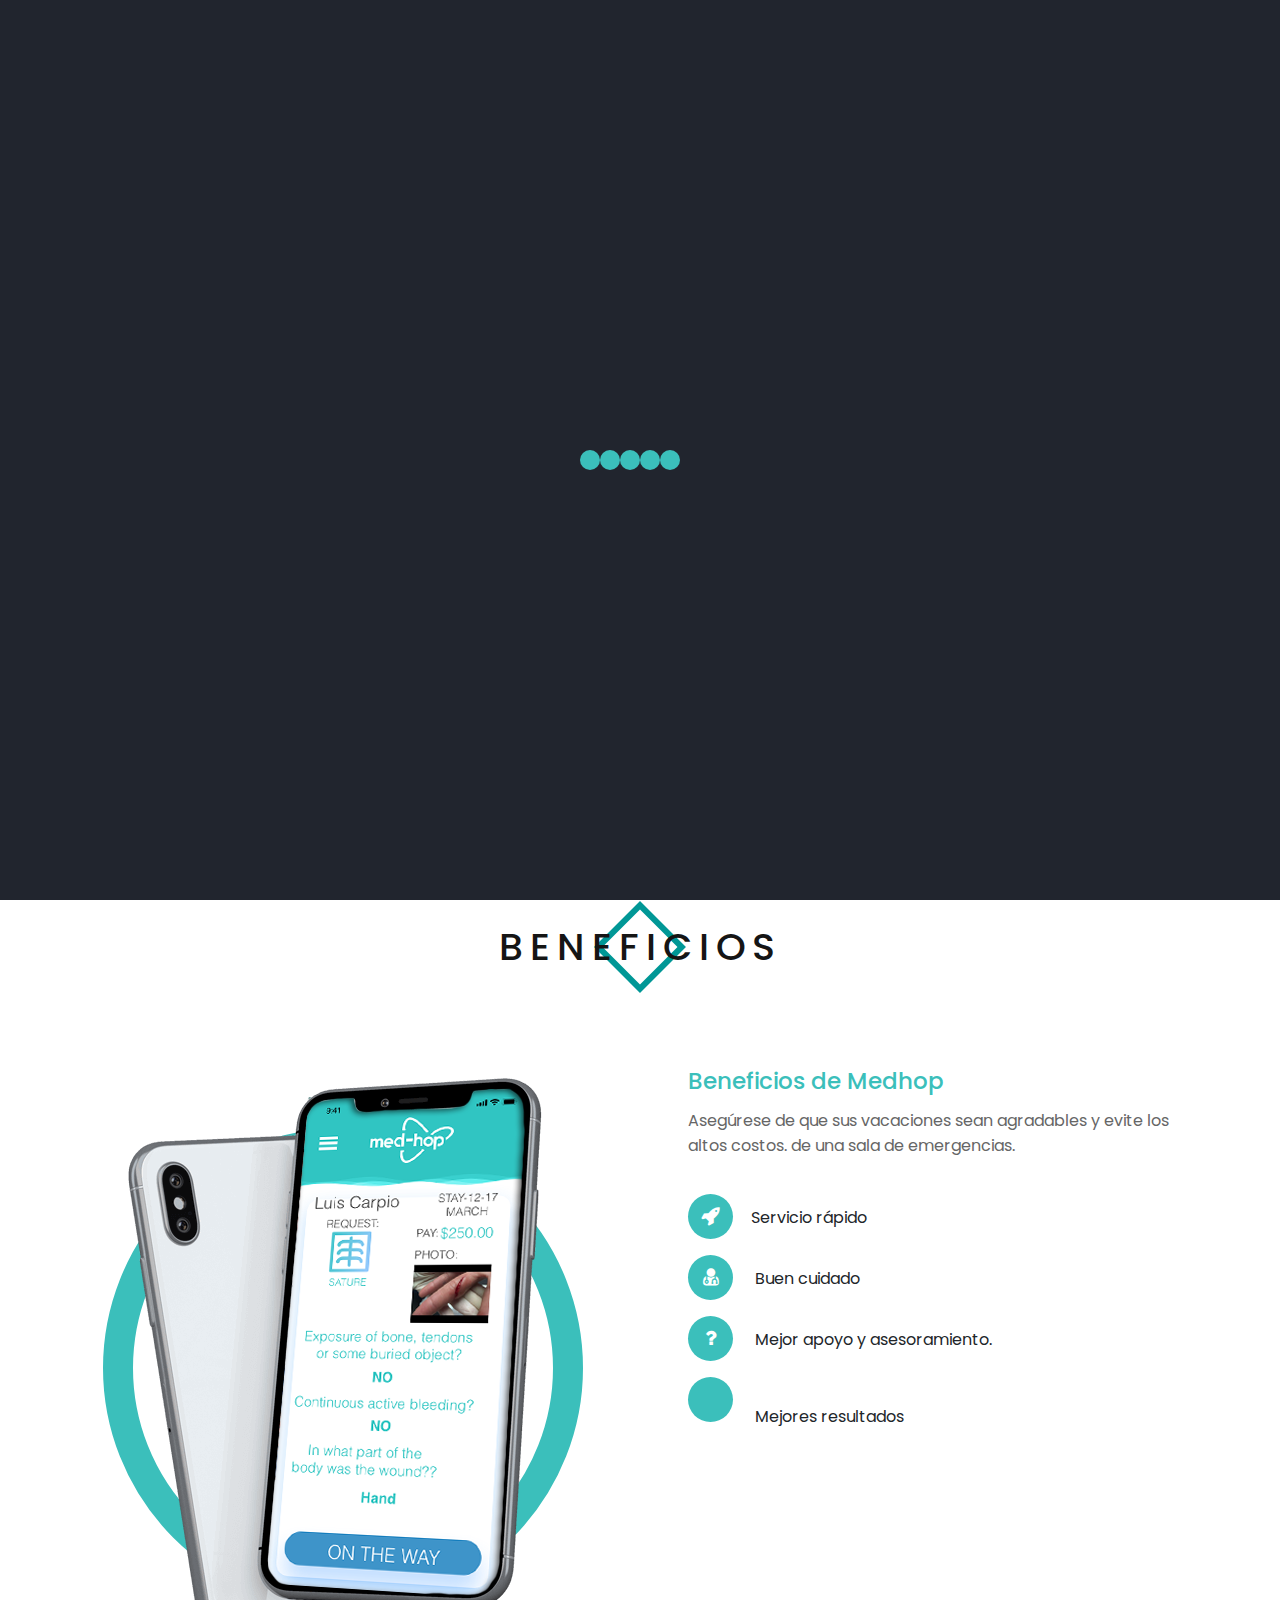
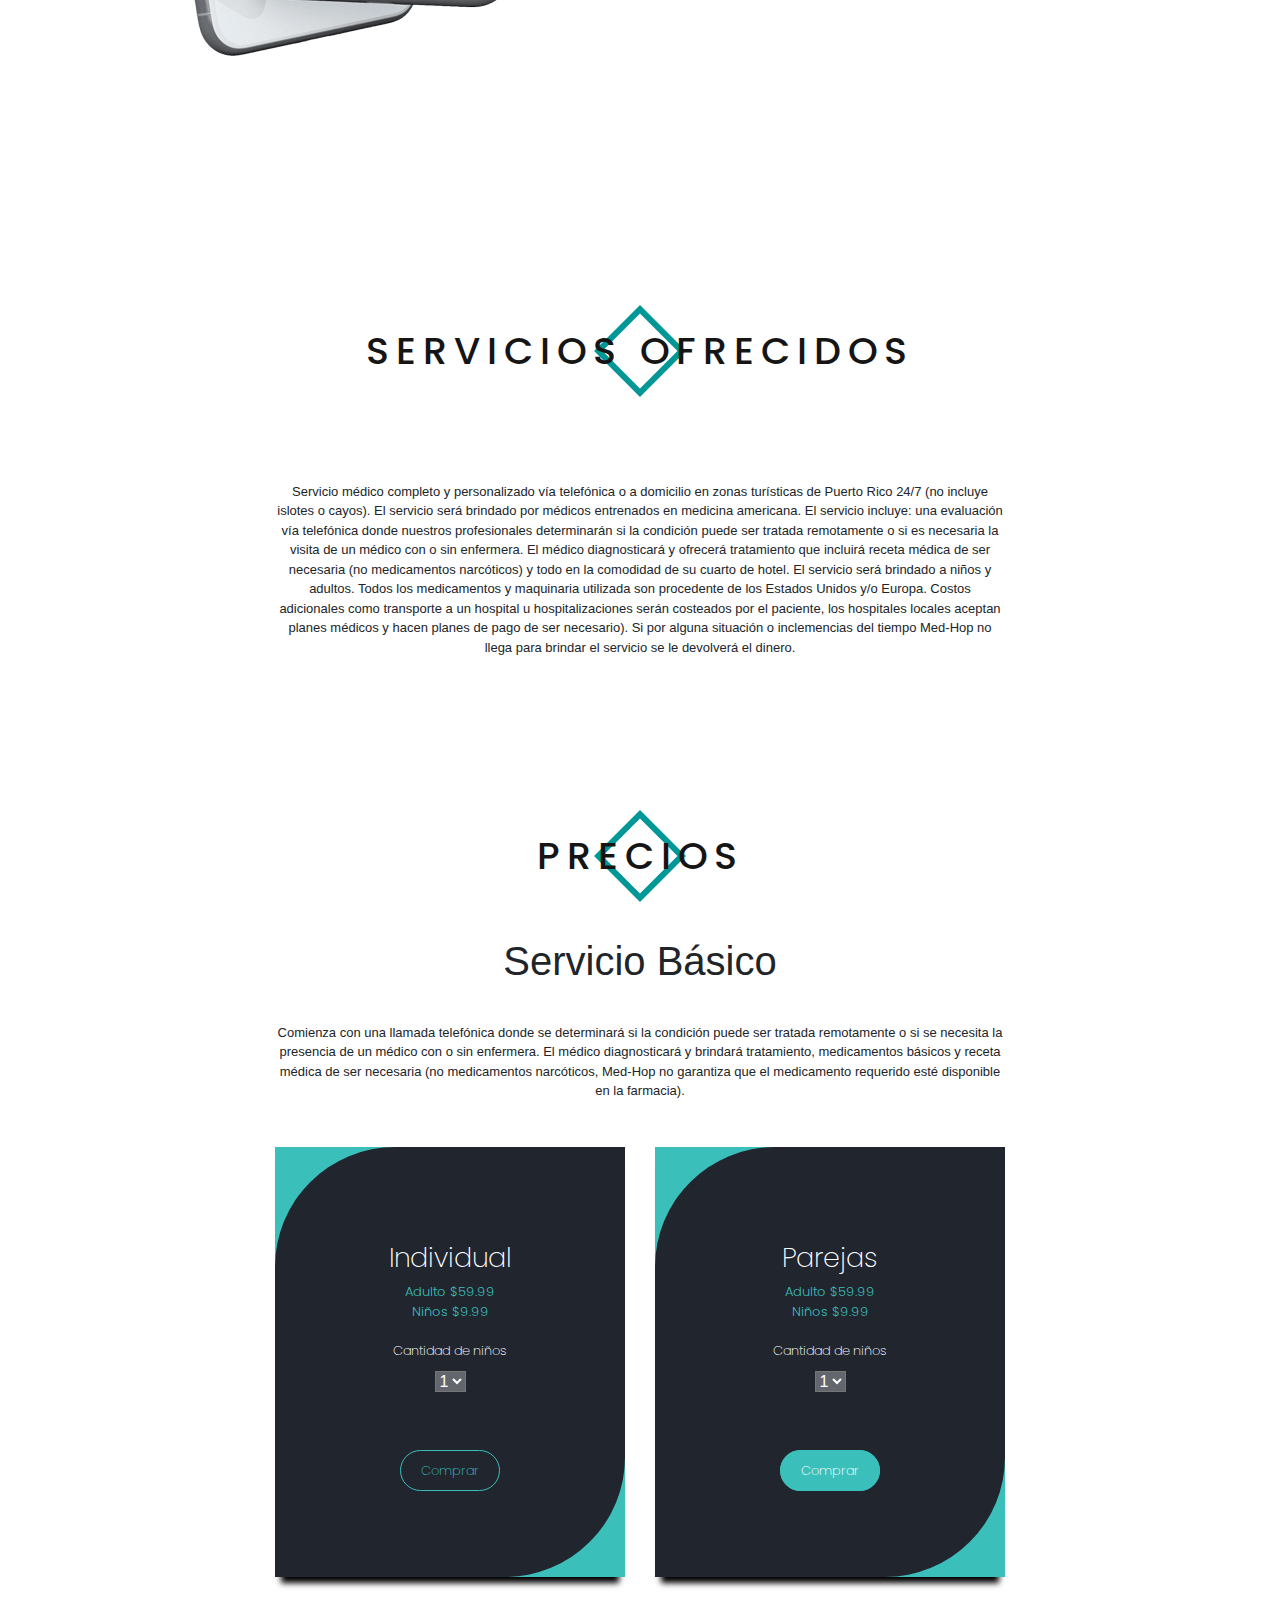
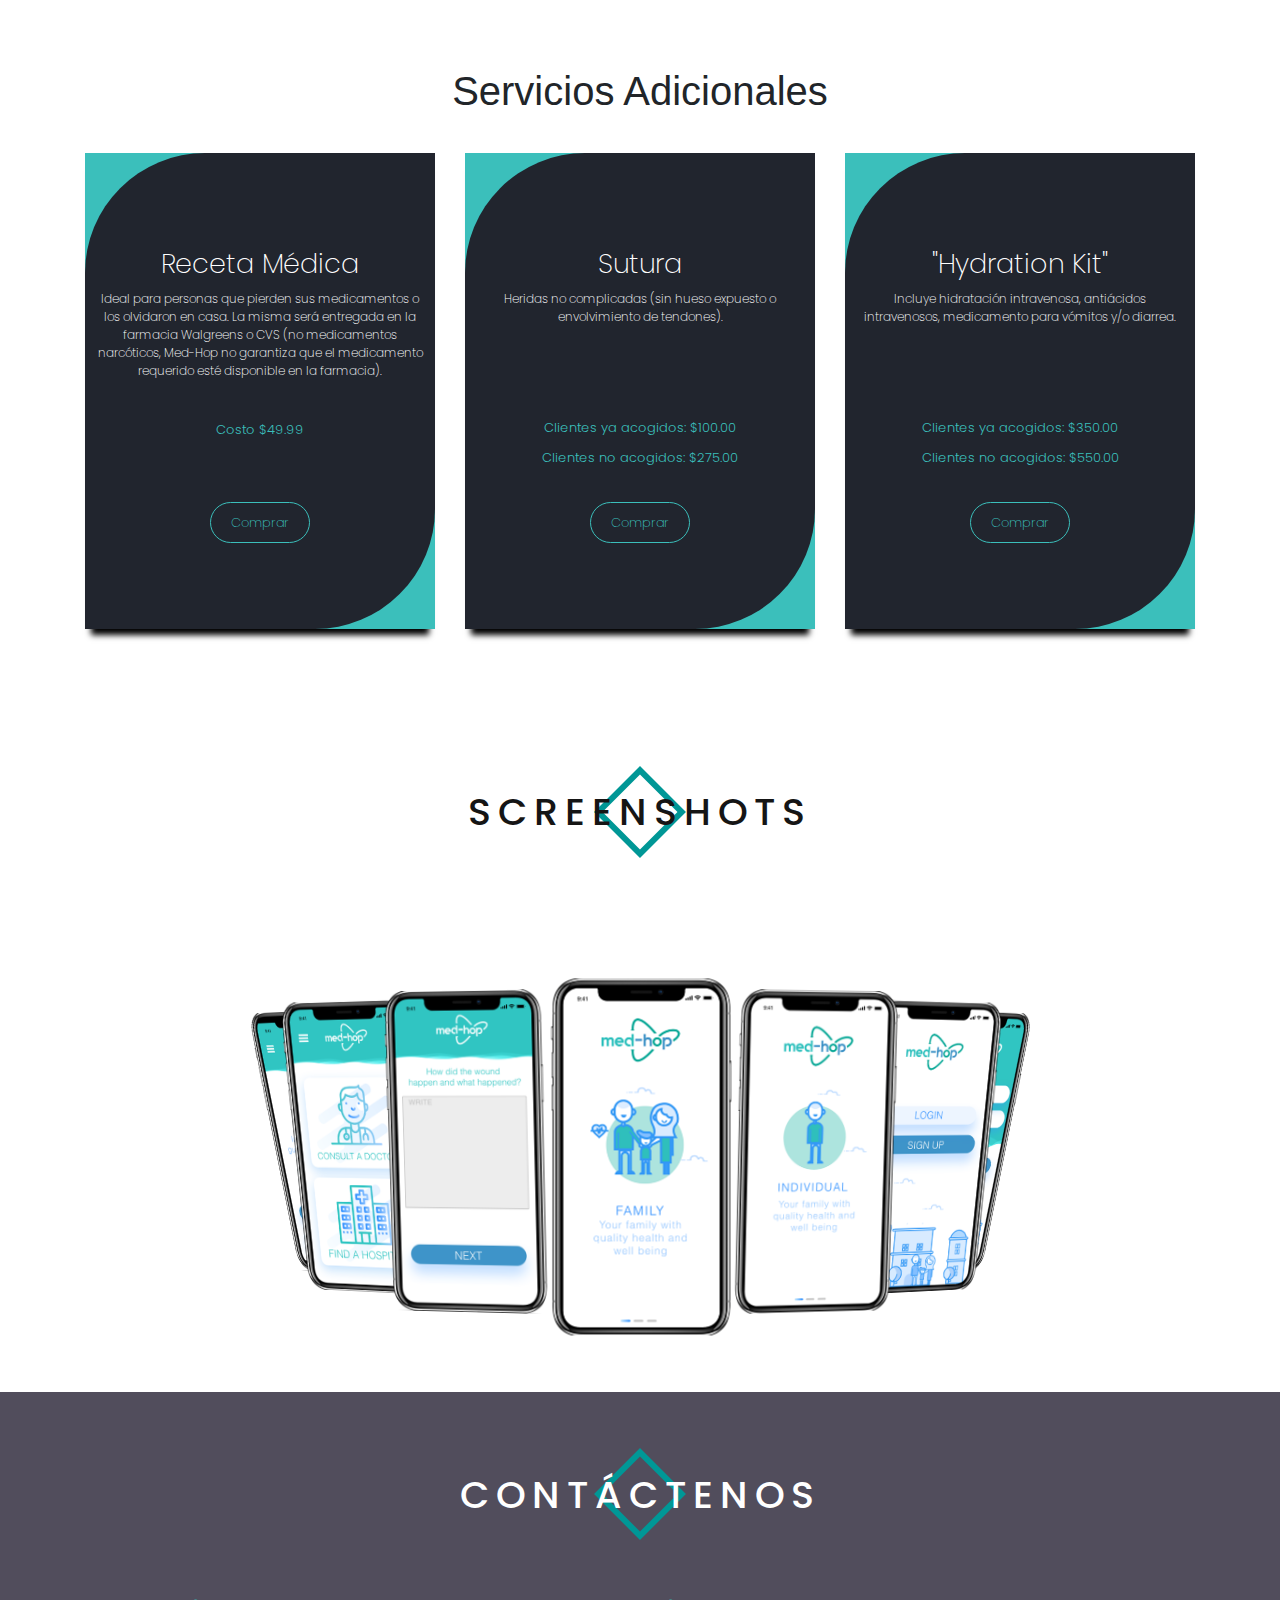
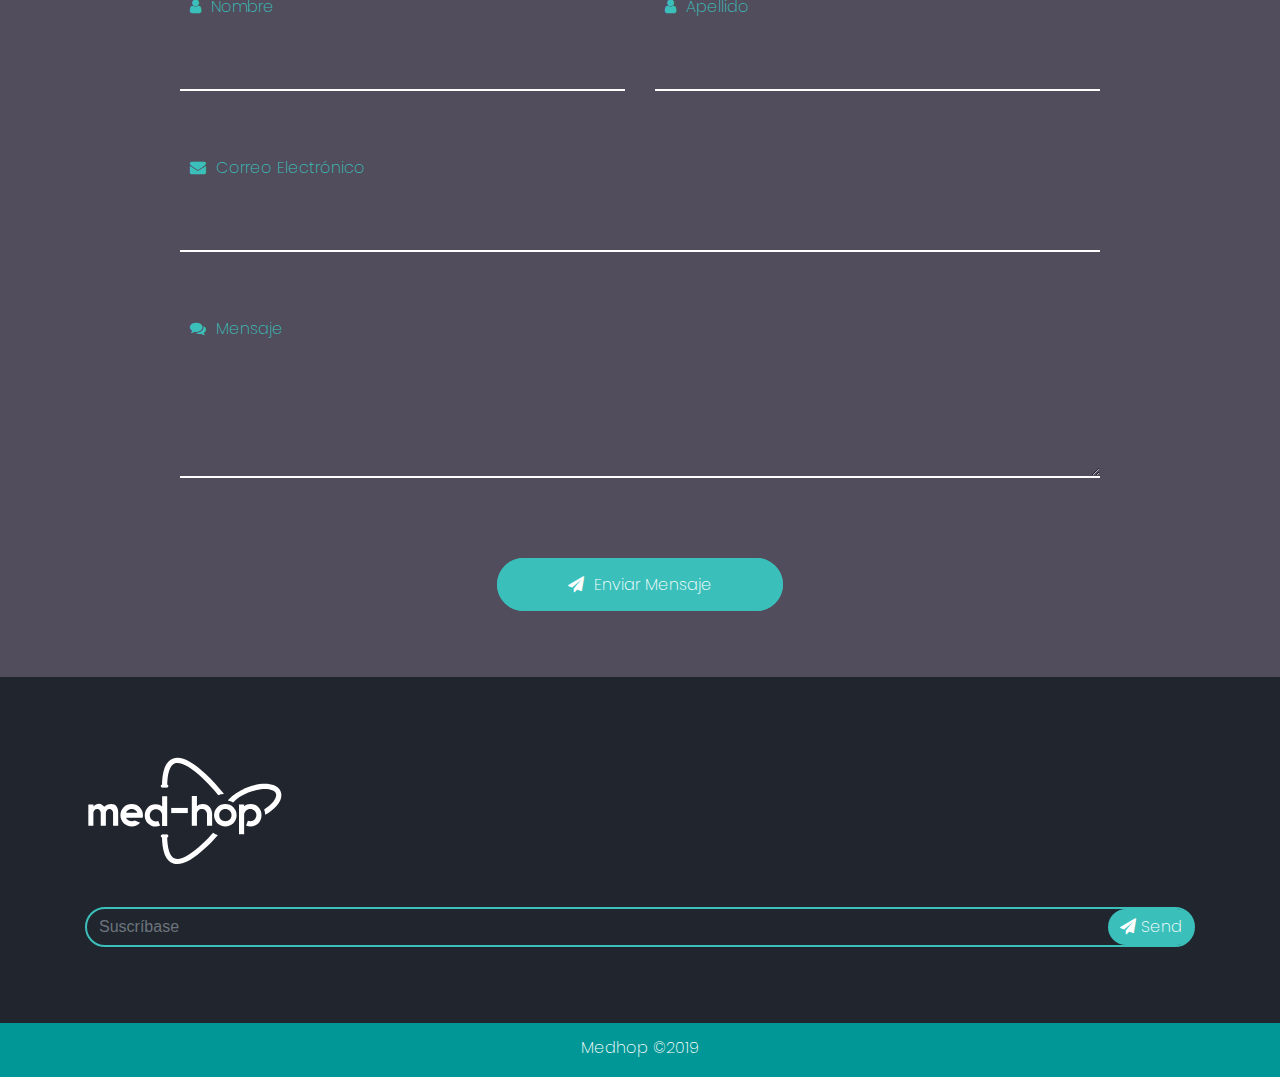
==== commit 01cdb3af: "pricing cards" ====
--- a/index.html
+++ b/index.html
@@ -4,8 +4,8 @@
 <head>
     <meta charset="UTF-8">
     <meta name="viewport" content="width=device-width, initial-scale=1, shrink-to-fit=no">
-    <meta name="keywords" content="Medhop"/>
-    <meta name="description" content="Medhop"/>
+    <meta name="keywords" content="Medhop" />
+    <meta name="description" content="Medhop" />
     <title>Medhop</title>
 
     <!--font-awesome icons link-->
@@ -21,6 +21,8 @@
     <!--main style file-->
     <link rel="stylesheet" href="css/style.css">
     <link rel="stylesheet" href="css/responsive.css">
+    <link rel="stylesheet" href="https://cdnjs.cloudflare.com/ajax/libs/animate.css/3.7.2/animate.min.css">
+
 
     <link rel="shortcut icon" type="image/x-icon" href="images/medhope favicon.jpg">
 </head>
@@ -57,19 +59,19 @@
             <div class="collapse navbar-collapse menu-main" id="navbarSupportedContent">
                 <ul class="navbar-nav ml-auto menu-item">
                     <li class="nav-item">
-                        <a class="nav-link" href="#banner">Home</a>
+                        <a class="nav-link" href="#banner">Inicio</a>
                     </li>
                     <li class="nav-item">
-                        <a class="nav-link" href="#feature">Benefits</a>
+                        <a class="nav-link" href="#feature">Beneficios</a>
                     </li>
                     <li class="nav-item">
-                        <a class="nav-link" href="#overview">Services</a>
+                        <a class="nav-link" href="#overview">Servicios</a>
                     </li>
                     <li class="nav-item">
                         <a class="nav-link" href="#screenshot">Screenshot</a>
                     </li>
                     <li class="nav-item">
-                        <a class="nav-link" href="#contact">Contact</a>
+                        <a class="nav-link" href="#contact">Contáctenos</a>
                     </li>
                 </ul>
             </div>
@@ -84,10 +86,12 @@
             <div class="row" style="margin-top: 60px;">
                 <div class="col-lg-5 col-md-6 banner-text">
                     <h2>Medhop</h2>
-                    <p>Complete and personalized medical service through telephone or an address in tourist areas of
-                        Puerto Rico 24/7 (does not include islets or cays).</p>
-                    <a href="#" style="margin-right: 10px;"><i class="fab fa-apple"></i> Apple</a>
-                    <a href="#"><i class="fab fa-android"></i> Android</a>
+                    <p>Servicio médico completo y personalizado por teléfono o dirección en zonas turísticas de Puerto
+                        Rico 24/7 (no incluye islotes ni cayos).</p>
+                    <a class="btn-app" href="#" style="margin-right: 10px;"><i class="fab fa-apple"></i><span
+                            style="font-family: 'Poppins', sans-serif; font-weight: 200;">Apple</span></a>
+                    <a class="btn-app" href="#"><i class="fab fa-android"></i><span
+                            style="font-family: 'Poppins', sans-serif; font-weight: 200;">Android</span></a>
                 </div>
                 <div class="col-lg-7 col-md-6">
                     <div class="banner-img">
@@ -105,7 +109,7 @@
         <div class="container">
             <div class="row">
                 <div class="col-lg-12 text-center overview-head" style="margin-top: 50px;">
-                    <h2>BENEFITS</h2>
+                    <h2>BENEFICIOS</h2>
                 </div>
             </div>
             <div class="row f-p">
@@ -113,17 +117,18 @@
                     <img src="images/feature11.png" alt="feature-img" class="img-fluid">
                 </div>
                 <div class="col-lg-6 f-text">
-                    <h3>Medhop Benefits</h3>
+                    <h3>Beneficios de Medhop</h3>
                     <p class="p-padding">
-                        Make sure your vacation are pleasant and avoid the high costs
-                        of an emergency room.</p>
-                    <p><i class="fa fa-rocket" aria-hidden="true"></i>Fast Service</p>
+
+                        Asegúrese de que sus vacaciones sean agradables y evite los altos costos.
+                        de una sala de emergencias.</p>
+                    <p><i class="fa fa-rocket" aria-hidden="true"></i>Servicio rápido</p>
                     <p><i class="fa fa-user-md" aria-hidden="true"></i>
-                        Good care</p>
+                        Buen cuidado</p>
                     <p><i class="fa fa-question" aria-hidden="true"></i>
-                        Best support and advice</p>
+                        Mejor apoyo y asesoramiento.</p>
                     <p><i class="fa fa-check-double" aria-hidden="true"></i>
-                        Best results</p>
+                        Mejores resultados</p>
                 </div>
             </div>
         </div>
@@ -135,18 +140,32 @@
         <div class="backtotop">
             <a href="#banner"><i class="fa fa-rocket" aria-hidden="true"></i></a>
         </div>
-        <div class="mov-arrow">
+        <!-- <div class="mov-arrow">
             <i class="fa fa-arrow-right arrow-right" aria-hidden="true"></i>
             <i class="fa fa-arrow-left arrow-left" aria-hidden="true"></i>
 
-        </div>
+        </div> -->
         <div class="container">
-            <div class="row">
-                <div class="col-lg-12 text-center overview-head">
-                    <h2>SERVICES</h2>
-                </div>
-            </div>
-            <div class="row overview-p">
+            <div class="row justify-content-center">
+                <div class="col-8 text-center overview-head">
+                    <h2>SERVICIOS OFRECIDOS</h2>
+
+
+                    <p class="service-content">Servicio médico completo y personalizado vía telefónica o a domicilio en
+                        zonas turísticas de Puerto Rico 24/7 (no incluye islotes o cayos). El servicio será brindado por
+                        médicos entrenados en medicina americana. El servicio incluye: una evaluación vía telefónica
+                        donde nuestros profesionales determinarán si la condición puede ser tratada remotamente o si es
+                        necesaria la visita de un médico con o sin enfermera. El médico diagnosticará y ofrecerá
+                        tratamiento que incluirá receta médica de ser necesaria (no medicamentos narcóticos) y todo en
+                        la comodidad de su cuarto de hotel. El servicio será brindado a niños y adultos.
+                        Todos los medicamentos y maquinaria utilizada son procedente de los Estados Unidos y/o Europa.
+                        Costos adicionales como transporte a un hospital u hospitalizaciones serán costeados por el
+                        paciente, los hospitales locales aceptan planes médicos y hacen planes de pago de ser
+                        necesario). Si por alguna situación o inclemencias del tiempo Med-Hop no llega para brindar el
+                        servicio se le devolverá el dinero.</p>
+                </div>
+            </div>
+            <!-- <div class="row overview-p">
                 <div class="col-lg-12">
                     <div class="over-main">
                         <div class="col-lg-6 over-item">
@@ -171,7 +190,7 @@
                                             <br>
                                             US $9.99 (family only includes couple and children).
                                         </p>
-                                        <!-- <a href="#">Read More <i class="fa fa-long-arrow-right" aria-hidden="true"></i> -->
+                                        <a href="#" class="buy-btn" style="color: white; font-weight: 400;">Comprar</a>
                                         </a>
                                     </div>
                                 </div>
@@ -194,7 +213,7 @@
                                             US $19.99 per prescription. It will be delivered to the pharmacy (not
                                             narcotic drugs).
                                         </p>
-                                        <!-- <a href="#">Read More <i class="fa fa-long-arrow-right" aria-hidden="true"></i> -->
+                                        <a href="#" class="buy-btn" style="color: white; font-weight: 400;">Comprar</a>
                                         </a>
                                     </div>
                                 </div>
@@ -208,7 +227,8 @@
                                     </div>
                                     <div class="col-lg-12 text-center over-text">
                                         <h3 style="padding-bottom: 30px; margin-bottom: 30px;">Basic Service</h3>
-                                        <p style="padding-bottom: 25px;">It includes unlimited telephone calls where it will be determined if the
+                                        <p style="padding-bottom: 25px;">It includes unlimited telephone calls where it
+                                            will be determined if the
                                             condition can be treated remotely or if the presence of a doctor with or
                                             without a nurse is needed. The doctor will diagnose and provide treatment
                                             with a prescription if necessary (not narcotic medications).
@@ -225,9 +245,9 @@
                                             <br>
                                             Individual: US $49.99
                                             <br>
-                                            Familiar: US $99.99 
+                                            Familiar: US $99.99
                                         </p>
-                                        <!-- <a href="#">Read More <i class="fa fa-long-arrow-right" aria-hidden="true"></i> -->
+                                        <a href="#" class="buy-btn" style="color: white; font-weight: 400;">Comprar</a>
                                         </a>
                                     </div>
                                 </div>
@@ -247,13 +267,15 @@
                                             Uncomplicated injuries (without exposed bone or tendon wrapping).
                                             <br>
                                             <br>
-                                            Costs: US $100.00 
-                                            <br>
-                                            "Hangover Kit:" Includes intravenous hydration, intravenous antacids, medication for vomiting and / or diarrhea.
+                                            Costs: US $100.00
+                                            <br>
+                                            "Hangover Kit:" Includes intravenous hydration, intravenous antacids,
+                                            medication for vomiting and / or diarrhea.
                                             <br>
                                             Costs: US $350.00 p/p
                                         </p>
-                                        <!-- <a href="#">Read More <i class="fa fa-long-arrow-right" aria-hidden="true"></i> -->
+
+                                        <a href="#" class="buy-btn" style="color: white; font-weight: 400;">Comprar</a>
                                         </a>
                                     </div>
                                 </div>
@@ -261,10 +283,196 @@
                         </div>
                     </div>
                 </div>
-            </div>
+            </div> -->
         </div>
     </section>
     <!-- OVERVIEW AREA END -->
+
+    <!-- PRICE AREA START -->
+    <section id="price">
+        <div class="container">
+            <div class="row">
+                <div class="col-lg-12 text-center overview-head">
+                    <h2>PRECIOS</h2>
+                </div>
+            </div>
+            <h2 style="text-align: center; margin-top: 50px; font-size: 40px;">Servicio Básico</h2>
+
+            <div class="row justify-content-center">
+
+                <div class="col-8">
+                    <p style="text-align: center; font-size: 13px; margin-top: 30px;">Comienza con una llamada
+                        telefónica donde se
+                        determinará
+                        si la condición puede ser tratada remotamente o
+                        si se necesita la presencia de un médico con o sin enfermera. El médico diagnosticará y brindará
+                        tratamiento, medicamentos básicos y receta médica de ser necesaria (no medicamentos narcóticos,
+                        Med-Hop
+                        no garantiza que el medicamento requerido esté disponible en la farmacia).</p>
+                </div>
+            </div>
+            <div class="row justify-content-center overview-p">
+
+                <div class=" pulse infinite slow col-lg-4  col-11 col-sm-9 col-md-6  m-responsive">
+                    <div class="price-main">
+                        <div class="price-item text-center">
+                            <div class="price-header">
+                                <h3>Individual</h3>
+                                <p class="person">Adulto $59.99</p>
+                                <p class="person">Niños $9.99</p>
+                                <div class="form-group" class="kids-dropdown">
+                                    <p
+                                        style="font-weight: 200; font-size: 13px; margin: 0; padding: 0; padding-top: 20px;">
+                                        Cantidad de niños</p>
+                                    <select class="kids-dropdown">
+                                        <option>1</option>
+                                        <option>2</option>
+                                        <option>3</option>
+                                        <option>4</option>
+                                        <option>5</option>
+                                        <option>6</option>
+                                        <option>7</option>
+                                        <option>8</option>
+                                        <option>9</option>
+                                    </select>
+                                </div>
+                            </div>
+                            <!-- <div class="all-p">
+                                <p>25 GB Backup</p>
+                                <p>limited support</p>
+                                <p>Fastest load speed</p>
+                            </div> -->
+                            <a href="#">Comprar</a>
+                        </div>
+                    </div>
+                </div>
+                <div class="pulse infinite slow col-lg-4 col-11 col-sm-9 col-md-6 m-responsive">
+                    <div class="price-main">
+                        <div class="price-item text-center">
+                            <div class="price-header">
+                                <h3>Parejas</h3>
+                                <p class="person">Adulto $59.99</p>
+                                <p class="person">Niños $9.99</p>
+                                <div class="form-group" class="kids-dropdown">
+                                    <p
+                                        style="font-weight: 200; font-size: 13px; margin: 0; padding: 0; padding-top: 20px;">
+                                        Cantidad de niños</p>
+                                    <select class="kids-dropdown">
+                                        <option>1</option>
+                                        <option>2</option>
+                                        <option>3</option>
+                                        <option>4</option>
+                                        <option>5</option>
+                                        <option>6</option>
+                                        <option>7</option>
+                                        <option>8</option>
+                                        <option>9</option>
+                                    </select>
+                                </div>
+                            </div>
+                            <!-- <div class="all-p">
+                                <p>5 GB Backup</p>
+                                <p>Limited support</p>
+                                <p>Medium load speed</p>
+                            </div> -->
+                            <a href="#" class="ex-btn">Comprar</a>
+                        </div>
+                    </div>
+                </div>
+            </div>
+
+            <h2 style="text-align: center; margin-top: 90px; font-size: 40px;">Servicios Adicionales</h2>
+            <div class="row justify-content-center">
+                <!-- <div class="col-8">
+                    <p style="text-align: center; font-size: 13px;">Ideal para personas que pierden
+                        sus medicamentos o los olvidaron en casa. La misma será entregada en la farmacia Walgreens o CVS
+                        (no medicamentos narcóticos, Med-Hop no garantiza que el medicamento requerido esté disponible
+                        en la farmacia).</p>
+                </div> -->
+            </div>
+
+
+            <div class="row justify-content-center overview-p">
+                <div class=" pulse infinite slow col-lg-4  col-11 col-sm-9 col-md-6  m-responsive">
+                    <div class="price-main">
+                        <div class="price-item text-center">
+                            <div class="price-header">
+                                <h3>Receta Médica</h3>
+
+                                <p style="text-align: center; font-size: 12px; font-weight: 200; margin: 10px;">Ideal
+                                    para personas que pierden
+                                    sus medicamentos o los olvidaron en casa. La misma será entregada en la farmacia
+                                    Walgreens o CVS
+                                    (no medicamentos narcóticos, Med-Hop no garantiza que el medicamento requerido esté
+                                    disponible
+                                    en la farmacia).</p>
+
+                                <p class="person" style="padding-top: 30px; padding-bottom: 70px;">Costo $49.99</p>
+                            </div>
+                            <!-- <div class="all-p">
+                                <p>25 GB Backup</p>
+                                <p>limited support</p>
+                                <p>Fastest load speed</p>
+                            </div> -->
+                            <a href="#">Comprar</a>
+                        </div>
+                    </div>
+                </div>
+
+                <div class=" pulse infinite slow col-lg-4  col-11 col-sm-9 col-md-6  m-responsive">
+                    <div class="price-main">
+                        <div class="price-item text-center">
+                            <div class="price-header">
+                                <h3>Sutura</h3>
+
+                                <p style="text-align: center; font-size: 12px; font-weight: 200; margin: 10px;">Heridas
+                                    no complicadas (sin hueso expuesto o envolvimiento de tendones).</p>
+
+                                <p class="person" style="padding-top: 82px;">Clientes ya acogidos: $100.00</p>
+
+                                <p class="person" style="padding-top: 10px; padding-bottom: 43px;">Clientes no acogidos:
+                                    $275.00 </p>
+                            </div>
+                            <!-- <div class="all-p">
+                                    <p>25 GB Backup</p>
+                                    <p>limited support</p>
+                                    <p>Fastest load speed</p>
+                                </div> -->
+                            <a href="#">Comprar</a>
+                        </div>
+                    </div>
+                </div>
+
+                <div class=" pulse infinite slow col-lg-4  col-11 col-sm-9 col-md-6  m-responsive">
+                    <div class="price-main">
+                        <div class="price-item text-center">
+                            <div class="price-header">
+                                <h3>"Hydration Kit"</h3>
+
+                                <p style="text-align: center; font-size: 12px; font-weight: 200; margin: 10px;">Incluye
+                                    hidratación intravenosa, antiácidos intravenosos, medicamento para vómitos y/o
+                                    diarrea.</p>
+
+                                <p class="person" style="padding-top: 82px;">Clientes ya acogidos: $350.00</p>
+
+                                <p class="person" style="padding-top: 10px; padding-bottom: 43px;"> Clientes no
+                                    acogidos:
+                                    $550.00</p>
+                            </div>
+                            <!-- <div class="all-p">
+                                        <p>25 GB Backup</p>
+                                        <p>limited support</p>
+                                        <p>Fastest load speed</p>
+                                    </div> -->
+                            <a href="#">Comprar</a>
+                        </div>
+                    </div>
+                </div>
+            </div>
+
+        </div>
+    </section>
+    <!-- PRICE AREA END -->
 
     <!-- SCREENSHOT AREA START -->
     <section id="screenshot">
@@ -318,7 +526,7 @@
         <div class="container zindex2">
             <div class="row">
                 <div class="col-lg-12 text-center overview-head down-oh color-fit wh mix-pro">
-                    <h2>CONTACT</h2>
+                    <h2>CONTÁCTENOS</h2>
                 </div>
             </div>
             <div class="row">
@@ -328,7 +536,7 @@
                             <form>
                                 <div class="form-group mix">
                                     <p><i class="fa fa-user" aria-hidden="true"></i>
-                                        Your First Name</p>
+                                        Nombre</p>
                                     <input type="text" class="form-control" placeholder="">
                                 </div>
                             </form>
@@ -337,7 +545,7 @@
                             <form>
                                 <div class="form-group mix">
                                     <p><i class="fa fa-user" aria-hidden="true"></i>
-                                        Your Last Name</p>
+                                        Apellido</p>
                                     <input type="text" class="form-control" placeholder="">
                                 </div>
                             </form>
@@ -348,7 +556,7 @@
                             <form>
                                 <div class="form-group mix">
                                     <p><i class="fa fa-envelope" aria-hidden="true"></i>
-                                        Your Email Address</p>
+                                        Correo Electrónico</p>
                                     <input type="email" class="form-control" placeholder="">
                                 </div>
                             </form>
@@ -359,14 +567,14 @@
                             <form>
                                 <div class="form-group mix">
                                     <p><i class="fa fa-comments" aria-hidden="true"></i>
-                                        Send Us Message</p>
+                                        Mensaje</p>
                                     <textarea class="form-control" id="exampleFormControlTextarea1" rows="3"
                                         placeholder=""></textarea>
                                 </div>
                                 <div class="input-btn-pa mix">
                                     <div class="faq-bottom-btn text-center">
                                         <a href="#"><i class="fa fa-paper-plane" aria-hidden="true"></i>
-                                            Send Message</a>
+                                            Enviar Mensaje</a>
                                     </div>
                                 </div>
                             </form>
@@ -388,8 +596,7 @@
                 <div class="col-lg-12 col-md-12 ml-auto">
                     <form>
                         <div class="form-group fg2">
-                            <input type="email" class="form-control" id="exampleInputEmail1"
-                                placeholder="Subscribe Now">
+                            <input type="email" class="form-control" id="exampleInputEmail1" placeholder="Suscríbase">
                             <button type="submit" class="btn btn-primary"><i class="fa fa-paper-plane"
                                     aria-hidden="true"></i> Send</button>
                         </div>
@@ -405,7 +612,7 @@
         <div class="container">
             <div class="row">
                 <div class="col-lg-12 text-center copyright-text">
-                    <p>Pixnabilab&copy;2018</p>
+                    <p>Medhop &copy;2019</p>
                 </div>
             </div>
         </div>
--- a/css/style.css
+++ b/css/style.css
@@ -29,6 +29,9 @@
 0.0 *** Common CSS START ***
 =============================*/
 
+@import url('https://fonts.googleapis.com/css?family=Poppins:200,300,400,500,600,700&display=swap');
+
+
 * {
     margin: 0;
     padding: 0;
@@ -249,7 +252,7 @@
     }
 }
 
-@font-face {
+/* @font-face {
     src: url("../fonts/OpenSans-ExtraBold.ttf");
     font-family: osb;
 }
@@ -262,7 +265,7 @@
 @font-face {
     src: url("../fonts/Roboto-Bold.ttf");
     font-family: rb;
-}
+} */
 
 /* version 2 */
 #index2 #banner::after {
@@ -345,8 +348,9 @@
 
 .navbar-light .navbar-nav .nav-link {
     color: #fff;
-    font-family: rr;
-    font-size: 18px;
+    font-family: 'Poppins', sans-serif;
+    font-weight: 200;
+    font-size: 15px;
     -webkit-transition: all linear .3s;
     -o-transition: all linear .3s;
     transition: all linear .3s;
@@ -496,7 +500,7 @@
 
 .banner-text h2 {
     color: #3bbfbb;
-    font-family: osb;
+    font-family: 'Poppins', sans-serif;
     font-size: 55px;
 }
 
@@ -509,7 +513,8 @@
 .banner-text p {
     color: #fff;
     font-size: 15px;
-    font-family: rr;
+    font-family: 'Poppins', sans-serif;
+    ;
     line-height: 25px;
     padding-bottom: 16px;
     padding-top: 10px;
@@ -541,6 +546,7 @@
 .banner-text {
     position: relative;
     padding-top: 65px;
+    font-family: 'Poppins', sans-serif;
 }
 
 .banner-text::after {
@@ -553,6 +559,7 @@
     right: 1px;
     -webkit-clip-path: polygon(50% 0%, 0% 100%, 100% 100%);
     clip-path: polygon(50% 0%, 0% 100%, 100% 100%);
+    font-family: 'Poppins', sans-serif;
 }
 
 
@@ -603,7 +610,7 @@
 }
 
 .overview-p {
-    padding-top: 90px;
+    padding-top: 30px;
 }
 
 .mov-arrow {
@@ -638,7 +645,7 @@
 }
 
 .overview-head h2 {
-    font-family: osb;
+    font-family: 'Poppins', sans-serif;
     color: #151515;
     position: relative;
     display: inline-block;
@@ -677,7 +684,7 @@
 
 .over-text h3 {
     font-size: 25px;
-    font-family: rb;
+    font-family: 'Poppins', sans-serif;
     position: relative;
     padding-bottom: 10px;
 }
@@ -701,12 +708,12 @@
     font-size: 16px;
     line-height: 25px;
     color: #666;
-    font-family: rr;
+    font-family: 'Poppins', sans-serif;
     padding-right: 10px;
 }
 
 .over-text a {
-    font-family: rb;
+    font-family: 'Poppins', sans-serif;
     font-size: 16px;
     color: #fa573a;
 }
@@ -770,7 +777,7 @@
 }
 
 .f-text h2 {
-    font-family: rb;
+    font-family: 'Poppins', sans-serif;
     color: #21252e;
     font-size: 28px;
     padding-top: 85px;
@@ -778,7 +785,7 @@
 }
 
 .f-text h3 {
-    font-family: rb;
+    font-family: 'Poppins', sans-serif;
     color: #3bbfbb;
     font-size: 23px;
     padding-bottom: 4px;
@@ -798,7 +805,7 @@
 
 .f-text p {
     font-size: 16px;
-    font-family: rb;
+    font-family: 'Poppins', sans-serif;
 }
 
 .f-img {
@@ -825,7 +832,7 @@
     padding-bottom: 20px;
     font-size: 16px;
     line-height: 25px;
-    font-family: rr !important;
+    font-family: 'Poppins', sans-serif !important;
     color: #666;
 }
 
@@ -876,7 +883,7 @@
     left: 50%;
     font-size: 20px;
     color: #fff;
-    font-family: rb;
+    font-family: 'Poppins', sans-serif;
 }
 
 .counter-1 h4 {
@@ -884,7 +891,8 @@
     margin-top: 10px;
     text-align: center;
     color: #fff;
-    font-family: rr;
+    font-family: 'Poppins', sans-serif;
+    ;
 }
 
 .count-i {
@@ -908,7 +916,7 @@
 .count-btn a {
     font-size: 17px;
     color: #fff;
-    font-family: rb;
+    font-family: 'Poppins', sans-serif;
 }
 
 .vbox-overlay {
@@ -923,8 +931,9 @@
 }
 
 .price-main {
-    background: #fa573a;
+    background: #3bbfbb;
     color: white;
+    box-shadow: 0 12px 6px -6px black;
 
 }
 
@@ -938,38 +947,41 @@
 
 .price-item p {
     font-size: 17px;
-    font-family: rr;
+    font-family: 'Poppins', sans-serif;
 }
 
 .price-item h3 {
-    font-family: rb;
+    font-family: 'Poppins', sans-serif;
     font-size: 27px;
-}
-
-.price-item span {
-    color: #fa573a;
-    font-size: 22px;
-    font-family: rr;
+    font-weight: 200;
+}
+
+.price-item .person {
+    color: #3bbfbb;
+    font-size: 13px;
+    margin: 0;
 }
 
 .price-item a {
-    color: #fa573a;
-    padding: 14px 20px;
-    border: 1px solid #fa573a;
+    color: #3bbfbb;
+    padding: 10px 20px;
+    border: 1px solid #3bbfbb;
     border-radius: 50px;
-    font-family: rb;
+    font-size: 13px;
+    font-weight: 200;
+    font-family: 'Poppins', sans-serif;
     -webkit-transition: all linear .3s;
     -o-transition: all linear .3s;
     transition: all linear .3s;
 }
 
 .ex-btn {
-    background: #fa573a;
+    background: #3bbfbb;
     color: #fff !important;
 }
 
 .price-item a:hover {
-    background: #fa573a;
+    background: #3bbfbb;
     color: white;
 }
 
@@ -996,14 +1008,14 @@
 }
 
 .pro-text h2 {
-    font-family: rb;
+    font-family: 'Poppins', sans-serif;
     color: #fff;
     font-size: 26px;
     padding-top: 108px;
 }
 
 .pro-text h3 {
-    font-family: rb;
+    font-family: 'Poppins', sans-serif;
     color: #fa573a;
     font-size: 24px;
     padding-top: 4px;
@@ -1011,7 +1023,7 @@
 
 .mb-0 .btn-link {
     font-size: 16px;
-    font-family: rb;
+    font-family: 'Poppins', sans-serif;
     color: #f76046;
     padding-left: 5px;
 }
@@ -1052,7 +1064,7 @@
 
 .faq-bottom-btn a {
     font-size: 16px;
-    font-family: rb;
+    font-family: 'Poppins', sans-serif;
     border: 1px solid #3bbfbb;
     padding: 15px 20px;
     color: #fff;
@@ -1101,14 +1113,14 @@
     line-height: 27px;
     padding-bottom: 30px;
     font-size: 16px;
-    font-family: rr;
+    font-family: 'Poppins', sans-serif;
 }
 
 .download-details a {
     font-size: 16px;
     color: #fff;
     background: #fa573a;
-    font-family: rb;
+    font-family: 'Poppins', sans-serif;
     border: 1px solid #fa573a;
     padding: 14px 20px;
     border-radius: 50px;
@@ -1152,7 +1164,7 @@
     color: #ff7657;
     padding-top: 24px;
     padding-bottom: 13px;
-    font-family: rb;
+    font-family: 'Poppins', sans-serif;
     text-transform: uppercase;
     font-size: 23px;
 
@@ -1224,13 +1236,13 @@
 }
 
 .download-head h2 {
-    font-family: rb;
+    font-family: 'Poppins', sans-serif;
     color: #21252e;
     font-size: 27px;
 }
 
 .download-head h3 {
-    font-family: rb;
+    font-family: 'Poppins', sans-serif;
     color: #fa573a;
     font-size: 21px;
 }
@@ -1241,7 +1253,7 @@
     color: #ff7657;
     border-radius: 50px;
     font-size: 16px;
-    font-family: rb;
+    font-family: 'Poppins', sans-serif;
     -webkit-transition: all linear .3s;
     -o-transition: all linear .3s;
     transition: all linear .3s;
@@ -1317,24 +1329,24 @@
 
 .blog-text a {
     color: #fa573a;
-    font-family: rb;
+    font-family: 'Poppins', sans-serif;
     font-size: 16px;
 }
 
 .extra1 {
     color: #fa573a;
-    font-family: rb;
+    font-family: 'Poppins', sans-serif;
 }
 
 .blog-text-main a {
     color: #fa573a;
-    font-family: rb;
+    font-family: 'Poppins', sans-serif;
     font-size: 16px;
 }
 
 .blog-text-main h3 {
     font-size: 22px;
-    font-family: rr;
+    font-family: 'Poppins', sans-serif;
     color: #21252e;
     text-transform: uppercase;
     padding-top: 8px;
@@ -1342,7 +1354,7 @@
 
 .blog-text h3 {
     font-size: 20px;
-    font-family: rr;
+    font-family: 'Poppins', sans-serif;
     color: #21252e;
     padding-top: 14px;
     text-transform: uppercase;
@@ -1436,9 +1448,10 @@
 
 .mix p {
     font-size: 16px;
-    font-family: rb;
+    font-family: 'Poppins', sans-serif;
     color: #3bbfbb;
     padding-bottom: 11px;
+    font-weight: 200;
 }
 
 .mix p i {
@@ -1453,7 +1466,7 @@
     -webkit-transition: all linear .3s;
     -o-transition: all linear .3s;
     transition: all linear .3s;
-    font-family: rr;
+    font-family: 'Poppins', sans-serif;
     border: 0;
     border-bottom: 2px solid white;
     margin-bottom: 40px;
@@ -1503,6 +1516,7 @@
 
 .input-btn-pa .faq-bottom-btn a {
     padding: 14px 70px;
+    font-weight: 200;
 }
 
 .input-btn-pa .faq-bottom-btn a i {
@@ -1541,7 +1555,7 @@
     width: 100%;
 }
 
-.kc-horizon + div {
+.kc-horizon+div {
     display: none !important;
 }
 
@@ -1570,17 +1584,17 @@
     font-size: 16px;
     padding: 20px 168px 0;
     line-height: 26px;
-    font-family: rr;
+    font-family: 'Poppins', sans-serif;
     color: #666;
 }
 
 .testimonial-item h3 {
-    font-family: rb;
+    font-family: 'Poppins', sans-serif;
     font-size: 26px;
 }
 
 .testimonial-item span {
-    font-family: rr;
+    font-family: 'Poppins', sans-serif;
     font-size: 16px;
     color: #fa573a;
 }
@@ -1632,7 +1646,7 @@
 .nb-2 {
     font-size: 27px;
     color: #fff;
-    font-family: rb;
+    font-family: 'Poppins', sans-serif;
     -webkit-transition: all linear .3s;
     -o-transition: all linear .3s;
     transition: all linear .3s;
@@ -1648,6 +1662,7 @@
     height: 40px;
     color: #fff;
     border: 2px solid #3bbfbb;
+    font-weight: 200;
 }
 
 .fg2 input:focus {
@@ -1671,12 +1686,13 @@
     border: none;
     background: #3bbfbb;
     color: #fff;
-    font-family: rb;
+    font-family: 'Poppins', sans-serif;
+    font-weight: 200;
 }
 
 .fg2 button:hover {
     border: none;
-    background: #fa573a;
+    background: #3bbfbb;
 }
 
 .fg2 button:hover i {
@@ -1684,7 +1700,7 @@
 }
 
 .footer-text h3 {
-    font-family: rb;
+    font-family: 'Poppins', sans-serif;
     color: #fff;
     font-size: 23px;
     position: relative;
@@ -1704,12 +1720,12 @@
 .footer-text p {
     font-size: 15px;
     color: #fff;
-    font-family: rr;
+    font-family: 'Poppins', sans-serif;
     line-height: 24px;
 }
 
 .footer-text a {
-    font-family: rr;
+    font-family: 'Poppins', sans-serif;
     color: #fff;
     font-size: 15px;
     display: block;
@@ -1736,10 +1752,45 @@
     font-size: 16px;
     padding: 13px 0 1px;
     color: #fff;
-    font-family: rr;
+    font-family: 'Poppins', sans-serif;
+    font-weight: 200;
 }
 
 .copyright-text a {
     color: #fff;
-    font-family: rb;
-}
+    font-family: 'Poppins', sans-serif;
+}
+
+.buy-btn {
+    border: 1px solid #3bbfbb;
+    padding-left: 20px;
+    padding-right: 20px;
+    padding-top: 10px;
+    padding-bottom: 10px;
+    color: white;
+    background: #3bbfbb;
+    border-radius: 25px;
+}
+
+.person {
+    font-weight: 300;
+    text-align: center;
+}
+
+.kids-dropdown {
+    background: rgba(255, 255, 255, 0.301);
+    color: white;
+    margin-top: 10px;
+    margin-bottom: 50px;
+}
+
+.service-content {
+    text-align: center;
+    margin-top: 100px;
+    /* font-weight: 200; */
+    font-size: 13px;
+}
+
+.btn-app {
+    font-family: 'Poppins', sans-serif;
+}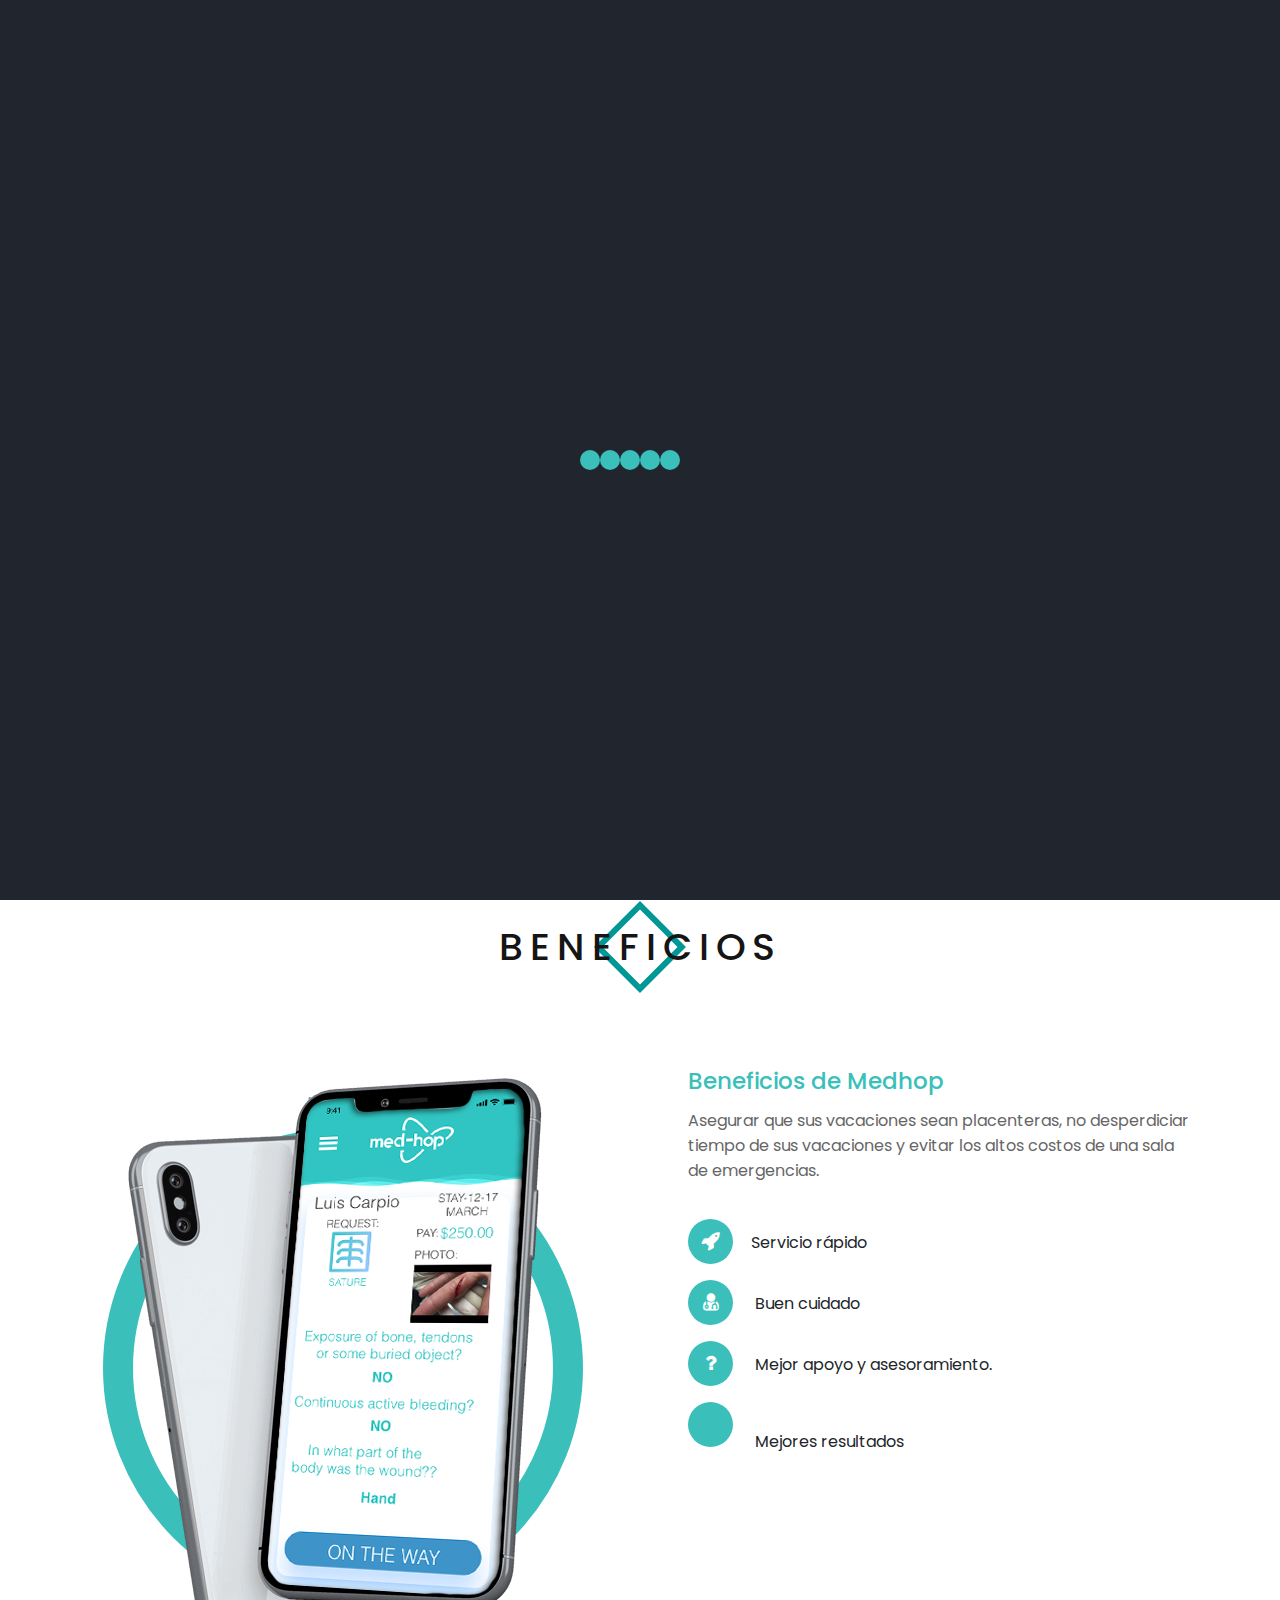
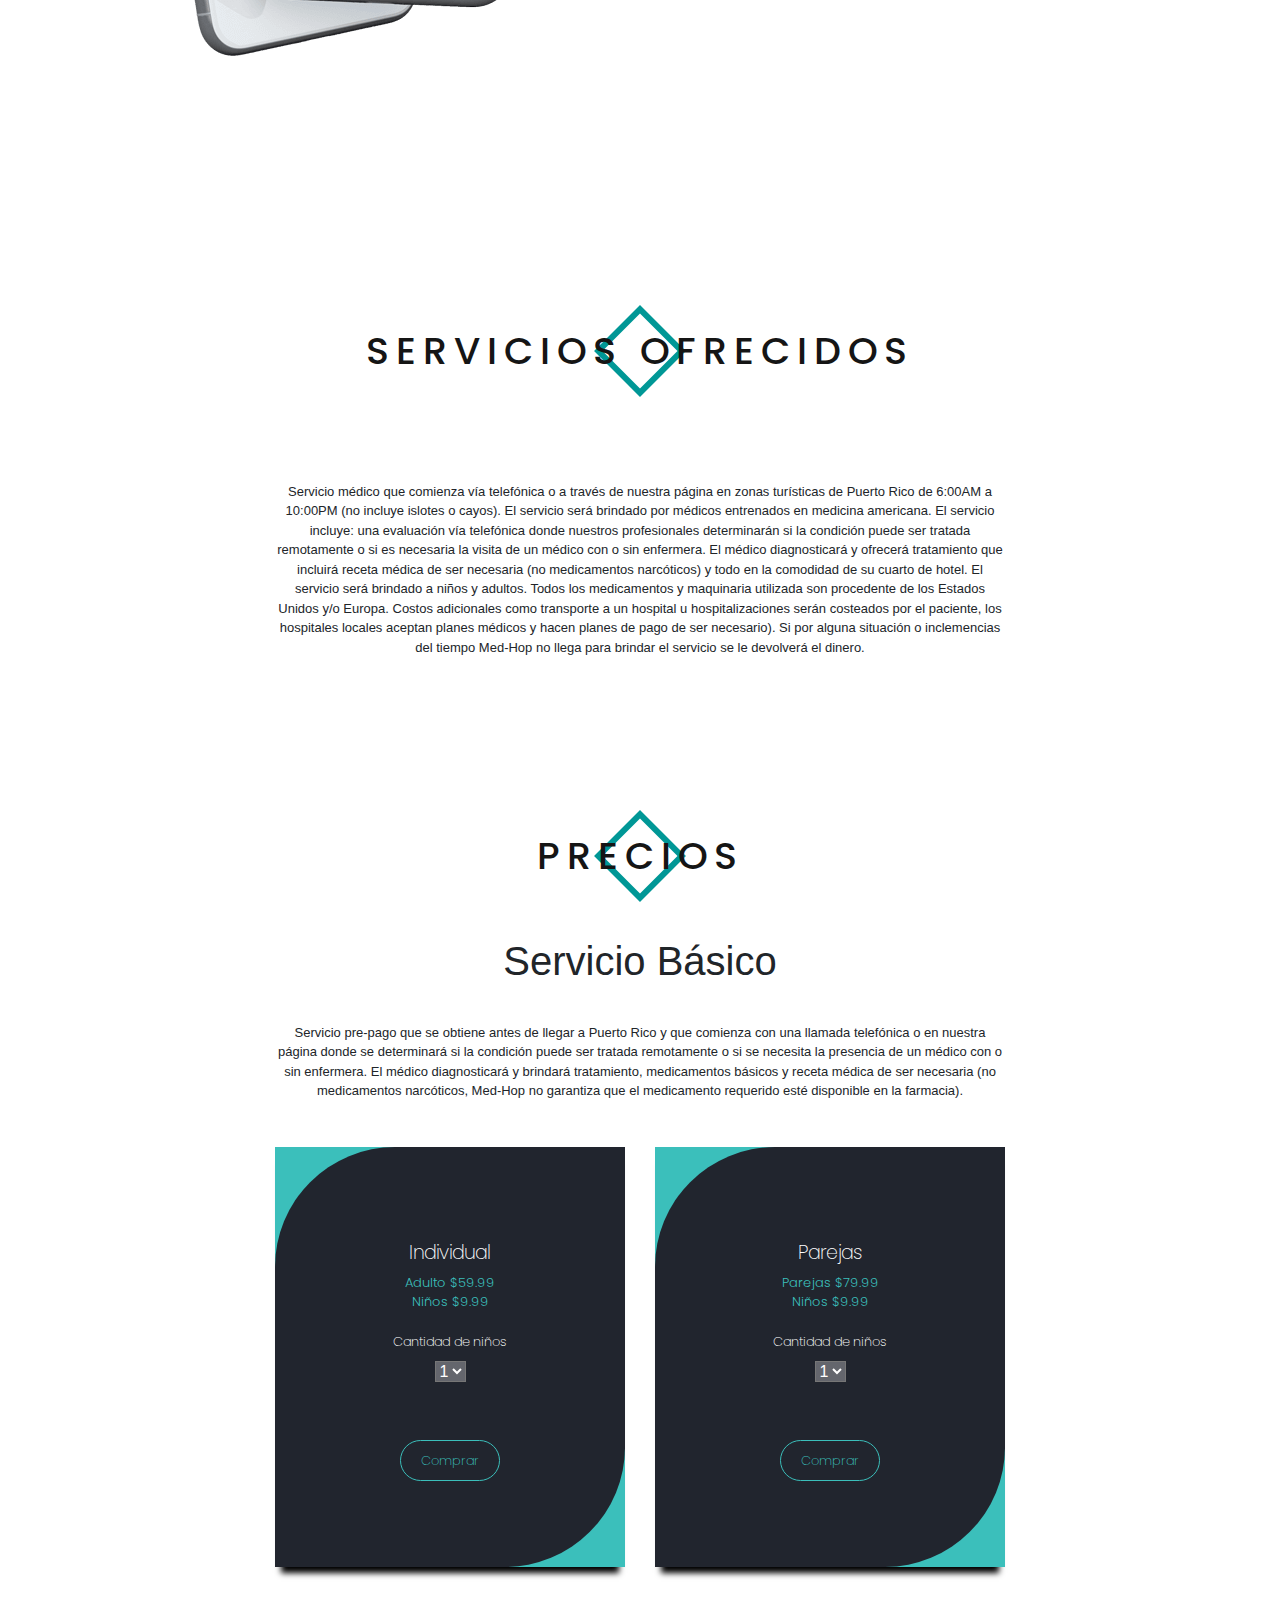
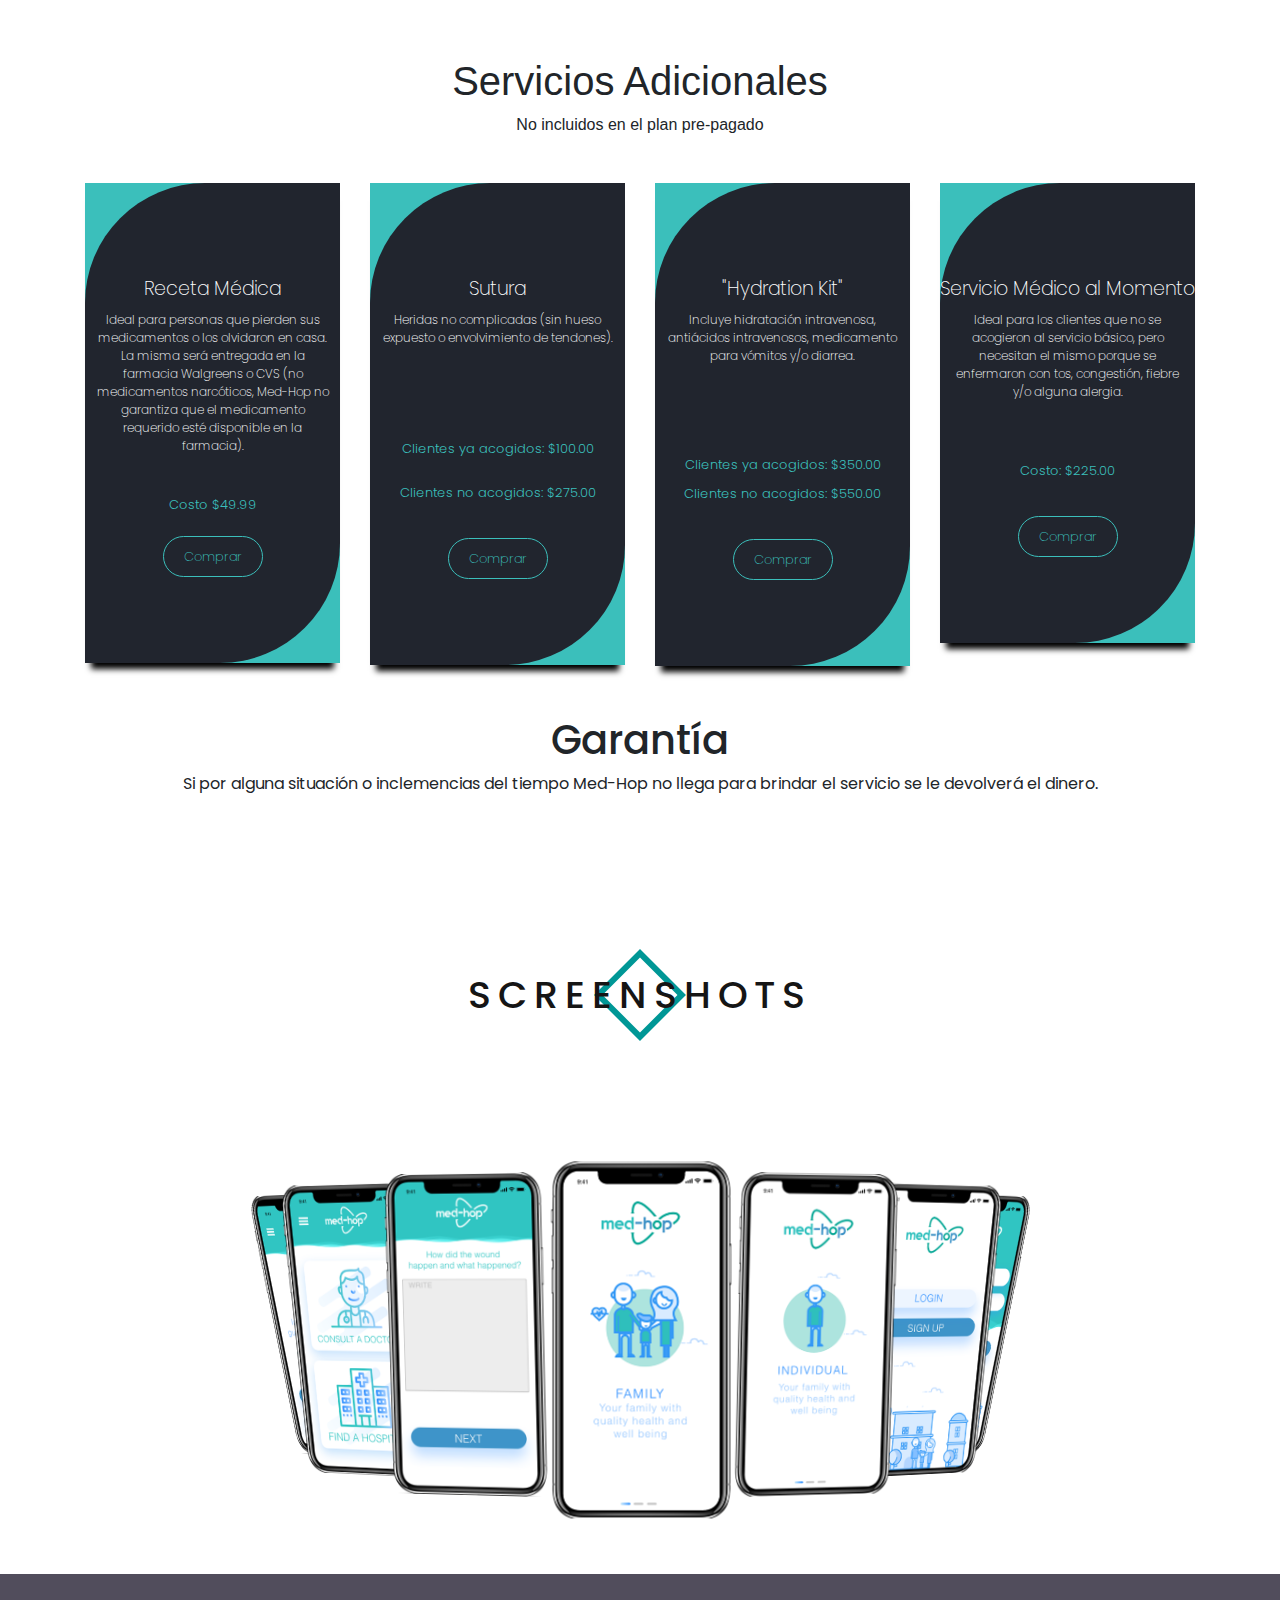
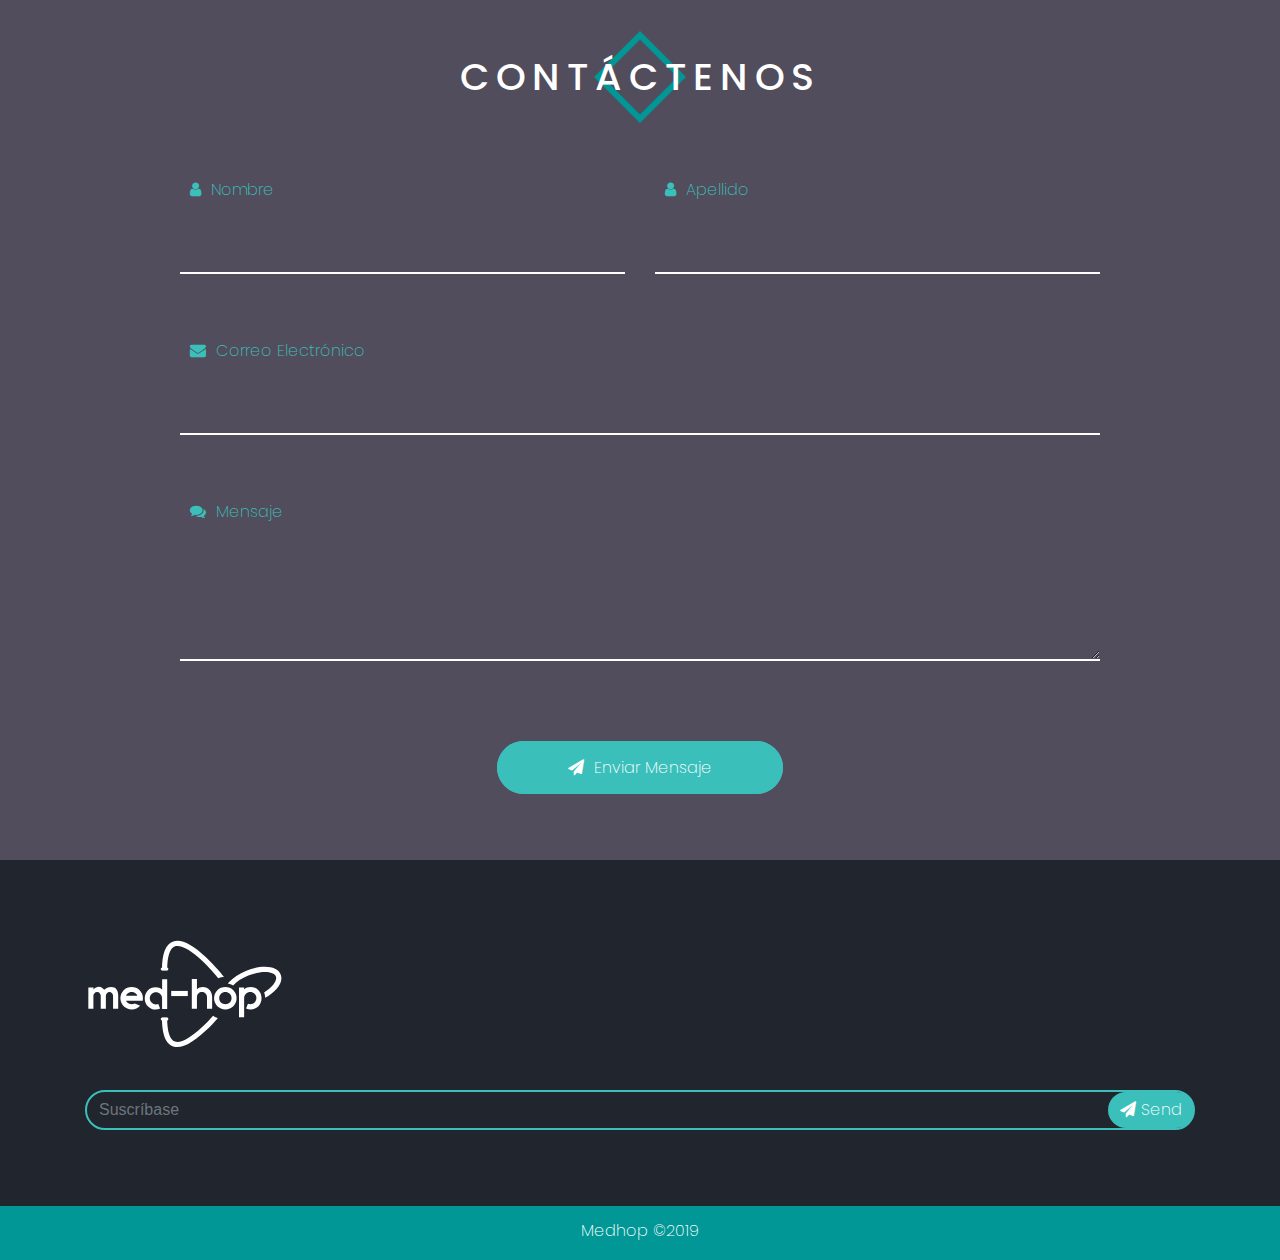
==== commit 8ef2e6d4: "content commit" ====
--- a/index.html
+++ b/index.html
@@ -85,13 +85,14 @@
         <div class="container zindex2">
             <div class="row" style="margin-top: 60px;">
                 <div class="col-lg-5 col-md-6 banner-text">
-                    <h2>Medhop</h2>
-                    <p>Servicio médico completo y personalizado por teléfono o dirección en zonas turísticas de Puerto
-                        Rico 24/7 (no incluye islotes ni cayos).</p>
-                    <a class="btn-app" href="#" style="margin-right: 10px;"><i class="fab fa-apple"></i><span
-                            style="font-family: 'Poppins', sans-serif; font-weight: 200;">Apple</span></a>
-                    <a class="btn-app" href="#"><i class="fab fa-android"></i><span
-                            style="font-family: 'Poppins', sans-serif; font-weight: 200;">Android</span></a>
+                    <h2>Medhop Coming Soon</h2>
+                    <p>Servicio médico completo en la comodidad de su cuarto de hotel en zonas turísticas de Puerto
+                        Rico (no incluye islotes ni cayos), con un conveniento horario de 6:00AM a 10:00PM.</p>
+                    <!-- <a class="btn-app" href="#" style="margin-right: 10px;"><i class="fab fa-apple"></i><span
+                            style="font-family: 'Poppins', sans-serif; font-weight: 200;">Apple</span></a> -->
+                    <!-- <a class="btn-app" href="#"><i class="fab fa-android"></i><span
+                            style="font-family: 'Poppins', sans-serif; font-weight: 200;">Android</span></a> -->
+                    <!-- <h1 style="color: #3bbfbb;">Coming Soon</h1> -->
                 </div>
                 <div class="col-lg-7 col-md-6">
                     <div class="banner-img">
@@ -119,9 +120,8 @@
                 <div class="col-lg-6 f-text">
                     <h3>Beneficios de Medhop</h3>
                     <p class="p-padding">
-
-                        Asegúrese de que sus vacaciones sean agradables y evite los altos costos.
-                        de una sala de emergencias.</p>
+                        Asegurar que sus vacaciones sean placenteras, no desperdiciar tiempo de sus vacaciones y evitar
+                        los altos costos de una sala de emergencias.</p>
                     <p><i class="fa fa-rocket" aria-hidden="true"></i>Servicio rápido</p>
                     <p><i class="fa fa-user-md" aria-hidden="true"></i>
                         Buen cuidado</p>
@@ -151,8 +151,10 @@
                     <h2>SERVICIOS OFRECIDOS</h2>
 
 
-                    <p class="service-content">Servicio médico completo y personalizado vía telefónica o a domicilio en
-                        zonas turísticas de Puerto Rico 24/7 (no incluye islotes o cayos). El servicio será brindado por
+                    <p class="service-content">Servicio médico que comienza vía telefónica o a través de nuestra página
+                        en
+                        zonas turísticas de Puerto Rico de 6:00AM a 10:00PM (no incluye islotes o cayos). El servicio
+                        será brindado por
                         médicos entrenados en medicina americana. El servicio incluye: una evaluación vía telefónica
                         donde nuestros profesionales determinarán si la condición puede ser tratada remotamente o si es
                         necesaria la visita de un médico con o sin enfermera. El médico diagnosticará y ofrecerá
@@ -301,8 +303,9 @@
             <div class="row justify-content-center">
 
                 <div class="col-8">
-                    <p style="text-align: center; font-size: 13px; margin-top: 30px;">Comienza con una llamada
-                        telefónica donde se
+                    <p style="text-align: center; font-size: 13px; margin-top: 30px;">Servicio pre-pago que se obtiene
+                        antes de llegar a Puerto Rico y que comienza con una llamada
+                        telefónica o en nuestra página donde se
                         determinará
                         si la condición puede ser tratada remotamente o
                         si se necesita la presencia de un médico con o sin enfermera. El médico diagnosticará y brindará
@@ -351,7 +354,7 @@
                         <div class="price-item text-center">
                             <div class="price-header">
                                 <h3>Parejas</h3>
-                                <p class="person">Adulto $59.99</p>
+                                <p class="person">Parejas $79.99</p>
                                 <p class="person">Niños $9.99</p>
                                 <div class="form-group" class="kids-dropdown">
                                     <p
@@ -382,6 +385,8 @@
             </div>
 
             <h2 style="text-align: center; margin-top: 90px; font-size: 40px;">Servicios Adicionales</h2>
+            <p style="text-align: center;">No incluidos en el plan pre-pagado</p>
+
             <div class="row justify-content-center">
                 <!-- <div class="col-8">
                     <p style="text-align: center; font-size: 13px;">Ideal para personas que pierden
@@ -393,7 +398,7 @@
 
 
             <div class="row justify-content-center overview-p">
-                <div class=" pulse infinite slow col-lg-4  col-11 col-sm-9 col-md-6  m-responsive">
+                <div class=" pulse infinite slow col-lg-3 col-11 col-sm-9 col-md-6  m-responsive">
                     <div class="price-main">
                         <div class="price-item text-center">
                             <div class="price-header">
@@ -407,7 +412,7 @@
                                     disponible
                                     en la farmacia).</p>
 
-                                <p class="person" style="padding-top: 30px; padding-bottom: 70px;">Costo $49.99</p>
+                                <p class="person" style="padding-top: 30px; padding-bottom: 30px;">Costo $49.99</p>
                             </div>
                             <!-- <div class="all-p">
                                 <p>25 GB Backup</p>
@@ -419,7 +424,7 @@
                     </div>
                 </div>
 
-                <div class=" pulse infinite slow col-lg-4  col-11 col-sm-9 col-md-6  m-responsive">
+                <div class=" pulse infinite slow col-lg-3 col-11 col-sm-9 col-md-6  m-responsive">
                     <div class="price-main">
                         <div class="price-item text-center">
                             <div class="price-header">
@@ -430,7 +435,7 @@
 
                                 <p class="person" style="padding-top: 82px;">Clientes ya acogidos: $100.00</p>
 
-                                <p class="person" style="padding-top: 10px; padding-bottom: 43px;">Clientes no acogidos:
+                                <p class="person" style="padding-top: 25px; padding-bottom: 43px;">Clientes no acogidos:
                                     $275.00 </p>
                             </div>
                             <!-- <div class="all-p">
@@ -443,7 +448,7 @@
                     </div>
                 </div>
 
-                <div class=" pulse infinite slow col-lg-4  col-11 col-sm-9 col-md-6  m-responsive">
+                <div class=" pulse infinite slow col-lg-3 col-11 col-sm-9 col-md-6  m-responsive">
                     <div class="price-main">
                         <div class="price-item text-center">
                             <div class="price-header">
@@ -453,7 +458,7 @@
                                     hidratación intravenosa, antiácidos intravenosos, medicamento para vómitos y/o
                                     diarrea.</p>
 
-                                <p class="person" style="padding-top: 82px;">Clientes ya acogidos: $350.00</p>
+                                <p class="person" style="padding-top: 80px;">Clientes ya acogidos: $350.00</p>
 
                                 <p class="person" style="padding-top: 10px; padding-bottom: 43px;"> Clientes no
                                     acogidos:
@@ -468,8 +473,33 @@
                         </div>
                     </div>
                 </div>
-            </div>
-
+
+                <div class=" pulse infinite slow col-lg-3  col-11 col-sm-9 col-md-6  m-responsive">
+                    <div class="price-main">
+                        <div class="price-item text-center">
+                            <div class="price-header">
+                                <h3>Servicio Médico al Momento</h3>
+
+                                <p style="text-align: center; font-size: 12px; font-weight: 200; margin: 10px;">Ideal
+                                    para los clientes que no se acogieron al servicio básico, pero necesitan el mismo
+                                    porque se enfermaron con tos, congestión, fiebre y/o alguna alergia.</p>
+
+                                <p class="person" style="padding-top: 50px; padding-bottom: 44px;">Costo: $225.00</p>
+
+                            </div>
+                            <!-- <div class="all-p">
+                                        <p>25 GB Backup</p>
+                                        <p>limited support</p>
+                                        <p>Fastest load speed</p>
+                                    </div> -->
+                            <a href="#">Comprar</a>
+                        </div>
+                    </div>
+                </div>
+            </div>
+            <h1 style="text-align: center; margin-top: 50px; font-family: 'Poppins', sans-serif;">Garantía</h1>
+            <p style="text-align: center; font-family: 'Poppins', sans-serif;">Si por alguna situación o inclemencias del tiempo Med-Hop no llega para brindar el servicio se le
+                devolverá el dinero.</p>
         </div>
     </section>
     <!-- PRICE AREA END -->
--- a/css/style.css
+++ b/css/style.css
@@ -952,7 +952,7 @@
 
 .price-item h3 {
     font-family: 'Poppins', sans-serif;
-    font-size: 27px;
+    font-size: 19px;
     font-weight: 200;
 }
 
@@ -976,8 +976,8 @@
 }
 
 .ex-btn {
-    background: #3bbfbb;
-    color: #fff !important;
+    /* background: #3bbfbb; */
+    /* color: rgb(241, 234, 234) !important; */
 }
 
 .price-item a:hover {
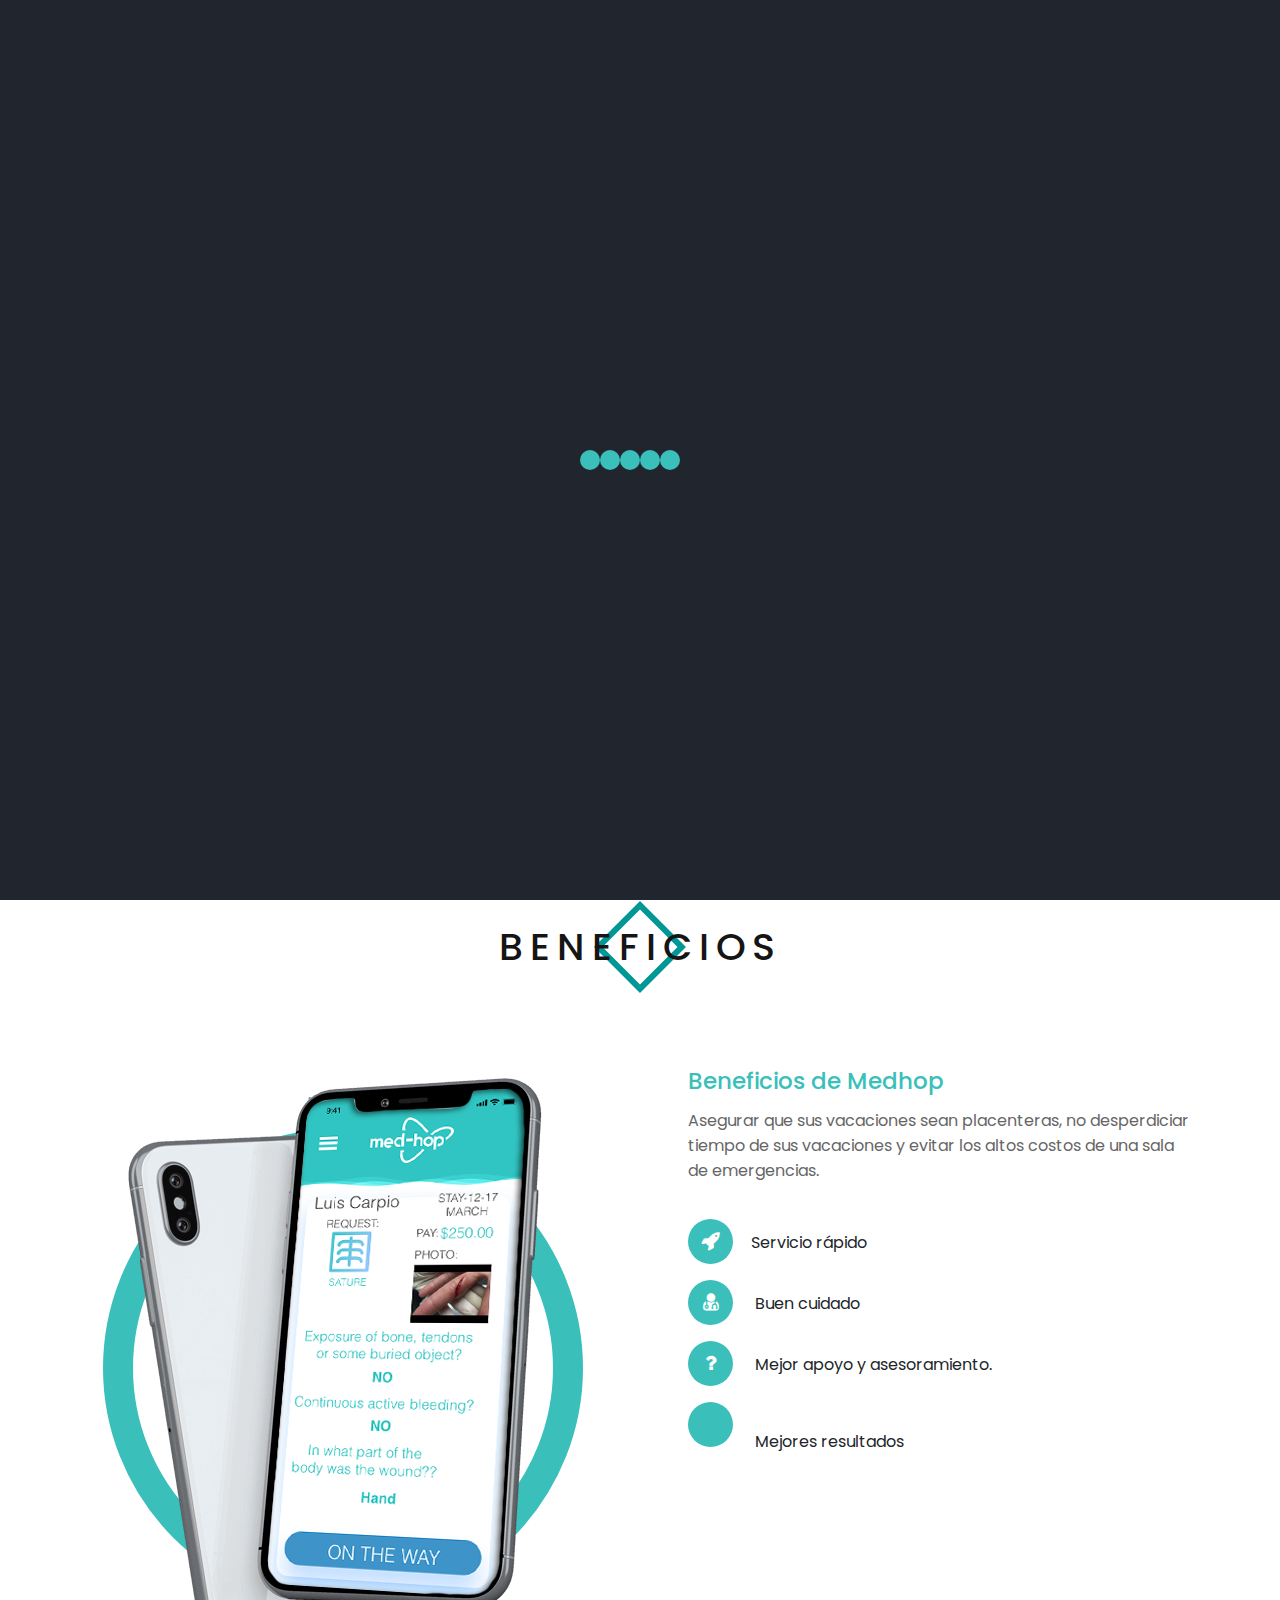
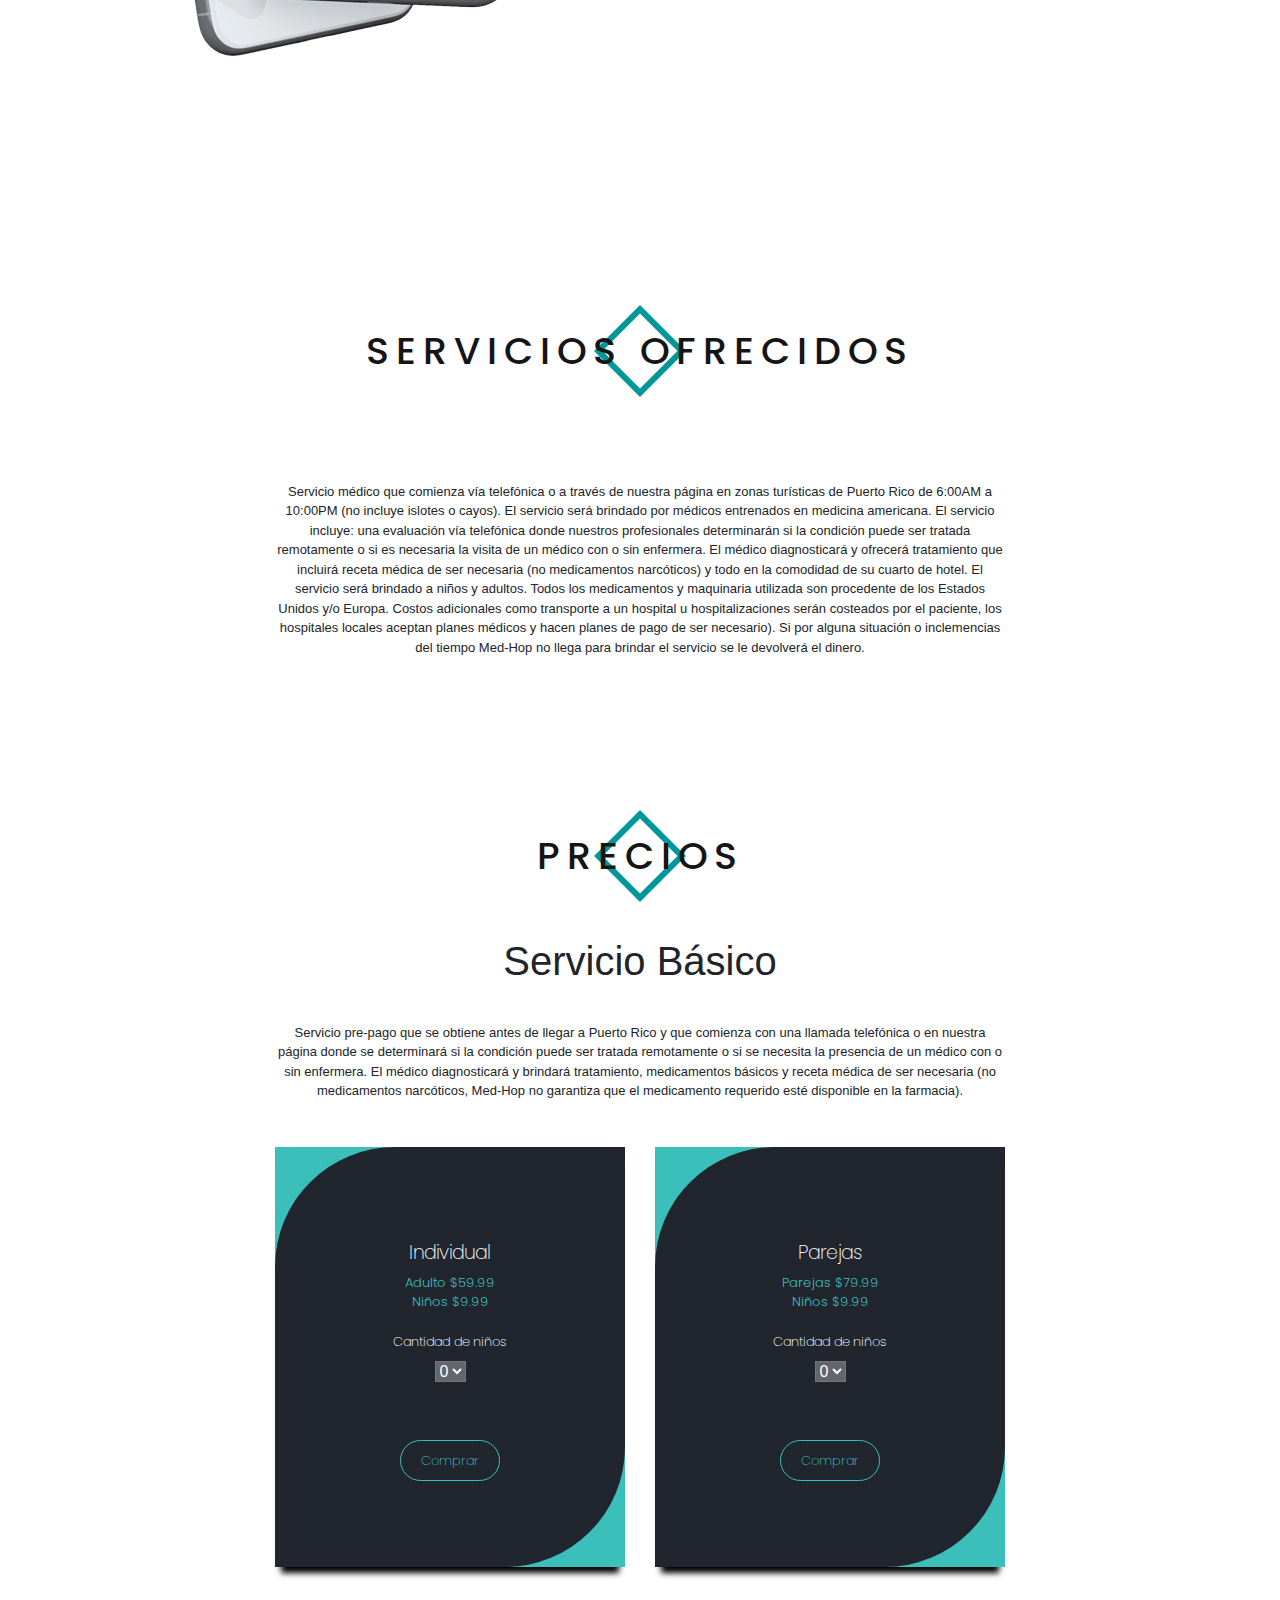
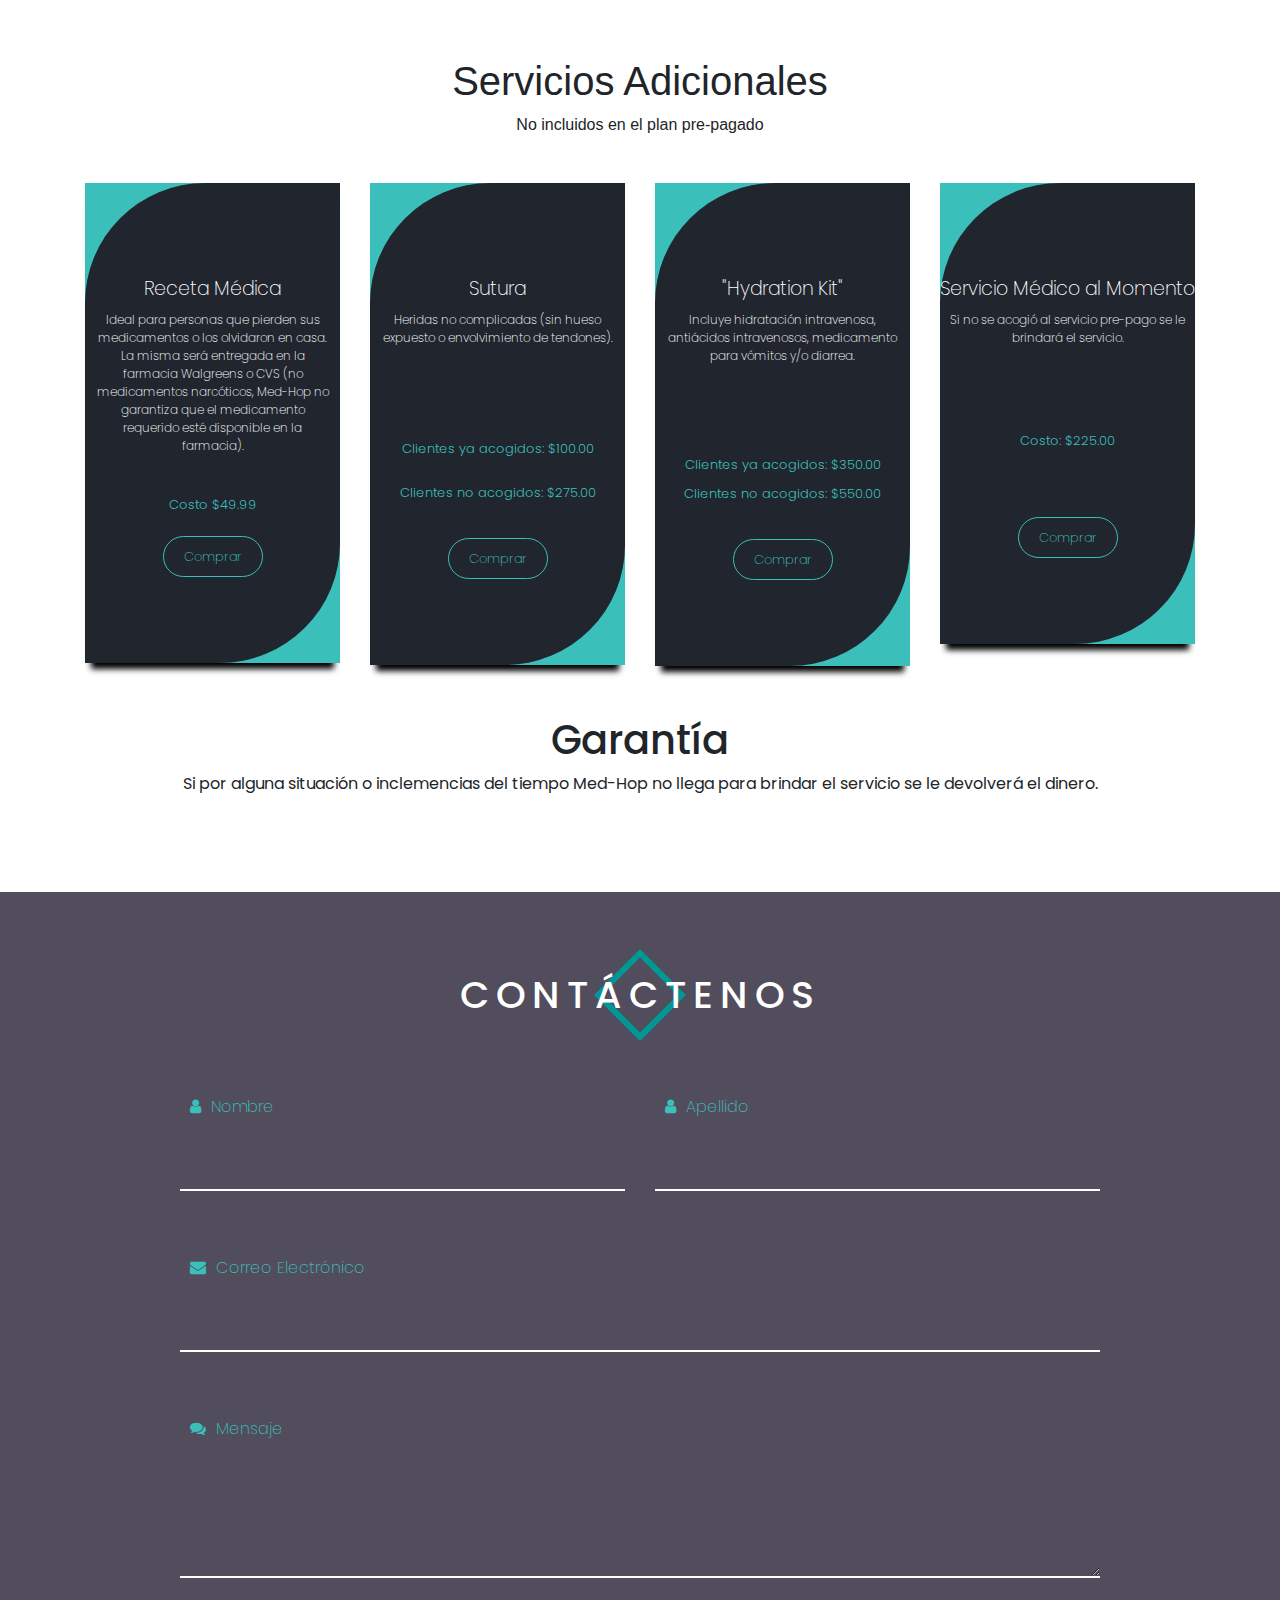
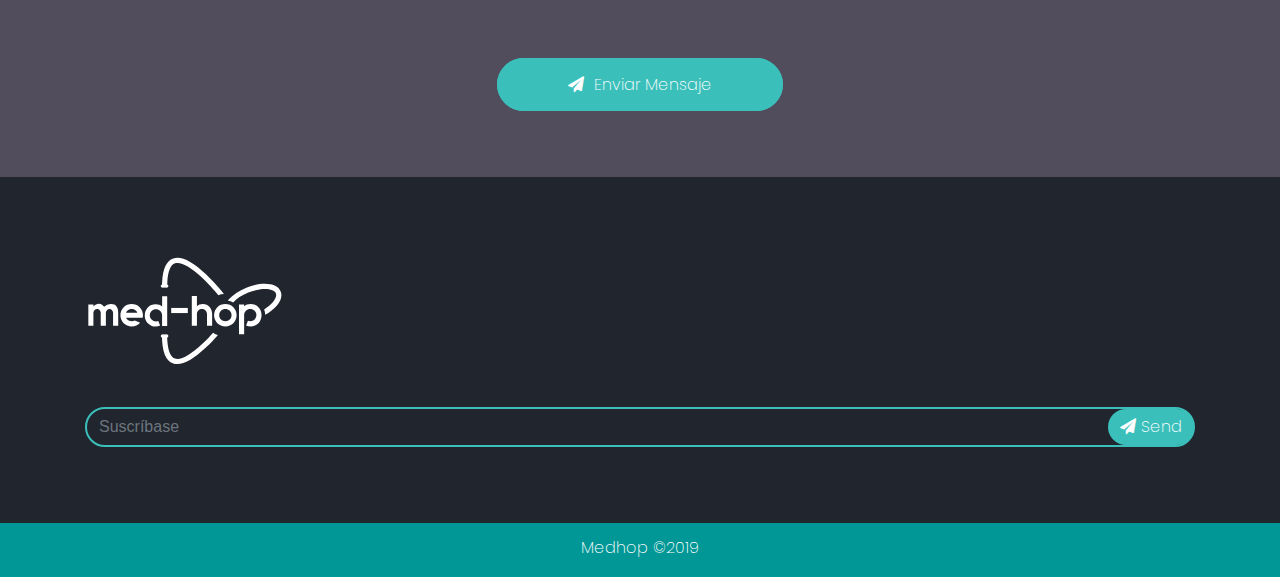
==== commit 18e1510f: "commit" ====
--- a/index.html
+++ b/index.html
@@ -85,14 +85,13 @@
         <div class="container zindex2">
             <div class="row" style="margin-top: 60px;">
                 <div class="col-lg-5 col-md-6 banner-text">
-                    <h2>Medhop Coming Soon</h2>
+                    <!-- <h2>Medhop Coming Soon</h2> -->
                     <p>Servicio médico completo en la comodidad de su cuarto de hotel en zonas turísticas de Puerto
-                        Rico (no incluye islotes ni cayos), con un conveniento horario de 6:00AM a 10:00PM.</p>
-                    <!-- <a class="btn-app" href="#" style="margin-right: 10px;"><i class="fab fa-apple"></i><span
-                            style="font-family: 'Poppins', sans-serif; font-weight: 200;">Apple</span></a> -->
-                    <!-- <a class="btn-app" href="#"><i class="fab fa-android"></i><span
-                            style="font-family: 'Poppins', sans-serif; font-weight: 200;">Android</span></a> -->
-                    <!-- <h1 style="color: #3bbfbb;">Coming Soon</h1> -->
+                        Rico (no incluye islotes ni cayos), con un conveniente horario de 6:00AM a 10:00PM.</p>
+                    <a class="btn-app" href="#" style="margin-right: 10px;"><i class="fab fa-apple"></i><span
+                            style="font-family: 'Poppins', sans-serif; font-weight: 200;"> Coming Soon</span></a>
+                    <a class="btn-app" href="#"><i class="fab fa-android"></i><span
+                            style="font-family: 'Poppins', sans-serif; font-weight: 200;"> Coming Soon</span></a>
                 </div>
                 <div class="col-lg-7 col-md-6">
                     <div class="banner-img">
@@ -328,6 +327,7 @@
                                         style="font-weight: 200; font-size: 13px; margin: 0; padding: 0; padding-top: 20px;">
                                         Cantidad de niños</p>
                                     <select class="kids-dropdown">
+                                        <option>0</option>
                                         <option>1</option>
                                         <option>2</option>
                                         <option>3</option>
@@ -361,6 +361,7 @@
                                         style="font-weight: 200; font-size: 13px; margin: 0; padding: 0; padding-top: 20px;">
                                         Cantidad de niños</p>
                                     <select class="kids-dropdown">
+                                        <option>0</option>
                                         <option>1</option>
                                         <option>2</option>
                                         <option>3</option>
@@ -479,12 +480,11 @@
                         <div class="price-item text-center">
                             <div class="price-header">
                                 <h3>Servicio Médico al Momento</h3>
-
-                                <p style="text-align: center; font-size: 12px; font-weight: 200; margin: 10px;">Ideal
-                                    para los clientes que no se acogieron al servicio básico, pero necesitan el mismo
-                                    porque se enfermaron con tos, congestión, fiebre y/o alguna alergia.</p>
-
-                                <p class="person" style="padding-top: 50px; padding-bottom: 44px;">Costo: $225.00</p>
+                                <p style="text-align: center; font-size: 12px; font-weight: 200; margin: 10px;">Si no se acogió al servicio pre-pago se le brindará el servicio.</p>
+
+
+
+                                <p class="person" style="padding-top: 74px; padding-bottom: 75px;">Costo: $225.00</p>
 
                             </div>
                             <!-- <div class="all-p">
@@ -498,14 +498,15 @@
                 </div>
             </div>
             <h1 style="text-align: center; margin-top: 50px; font-family: 'Poppins', sans-serif;">Garantía</h1>
-            <p style="text-align: center; font-family: 'Poppins', sans-serif;">Si por alguna situación o inclemencias del tiempo Med-Hop no llega para brindar el servicio se le
+            <p style="text-align: center; font-family: 'Poppins', sans-serif;">Si por alguna situación o inclemencias
+                del tiempo Med-Hop no llega para brindar el servicio se le
                 devolverá el dinero.</p>
         </div>
     </section>
     <!-- PRICE AREA END -->
 
     <!-- SCREENSHOT AREA START -->
-    <section id="screenshot">
+    <!-- <section id="screenshot">
         <div class="container">
             <div class="row">
                 <div class="col-lg-12 text-center overview-head down-oh">
@@ -514,7 +515,7 @@
             </div>
             <div class="row">
                 <div class="kc-wrap">
-                    <!-- Carousel items follow -->
+              
                     <div class="kc-item">
                         <img src="images/screenshot1.png" alt="s1-img">
                     </div>
@@ -548,7 +549,7 @@
                 </div>
             </div>
         </div>
-    </section>
+    </section> -->
     <!-- SCREENSHOT AREA END -->
 
     <!-- CONTACT AREA START -->
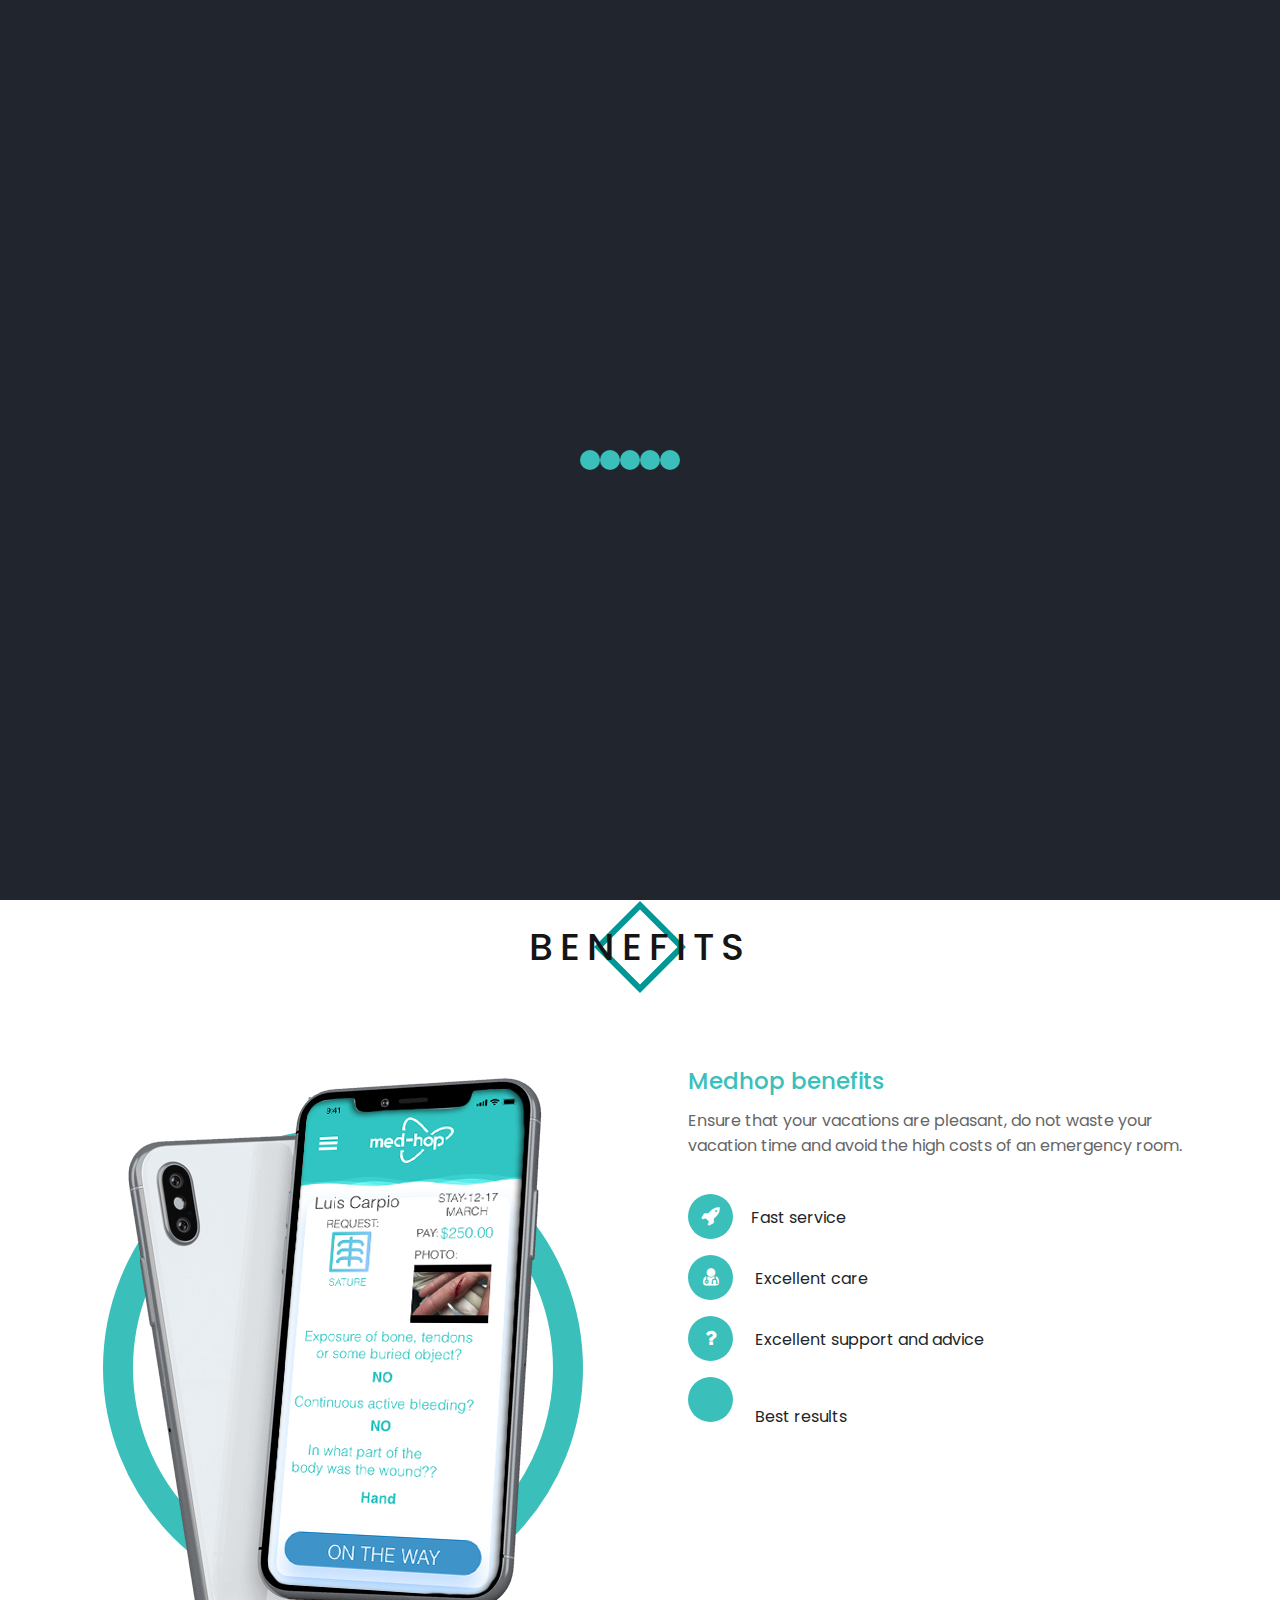
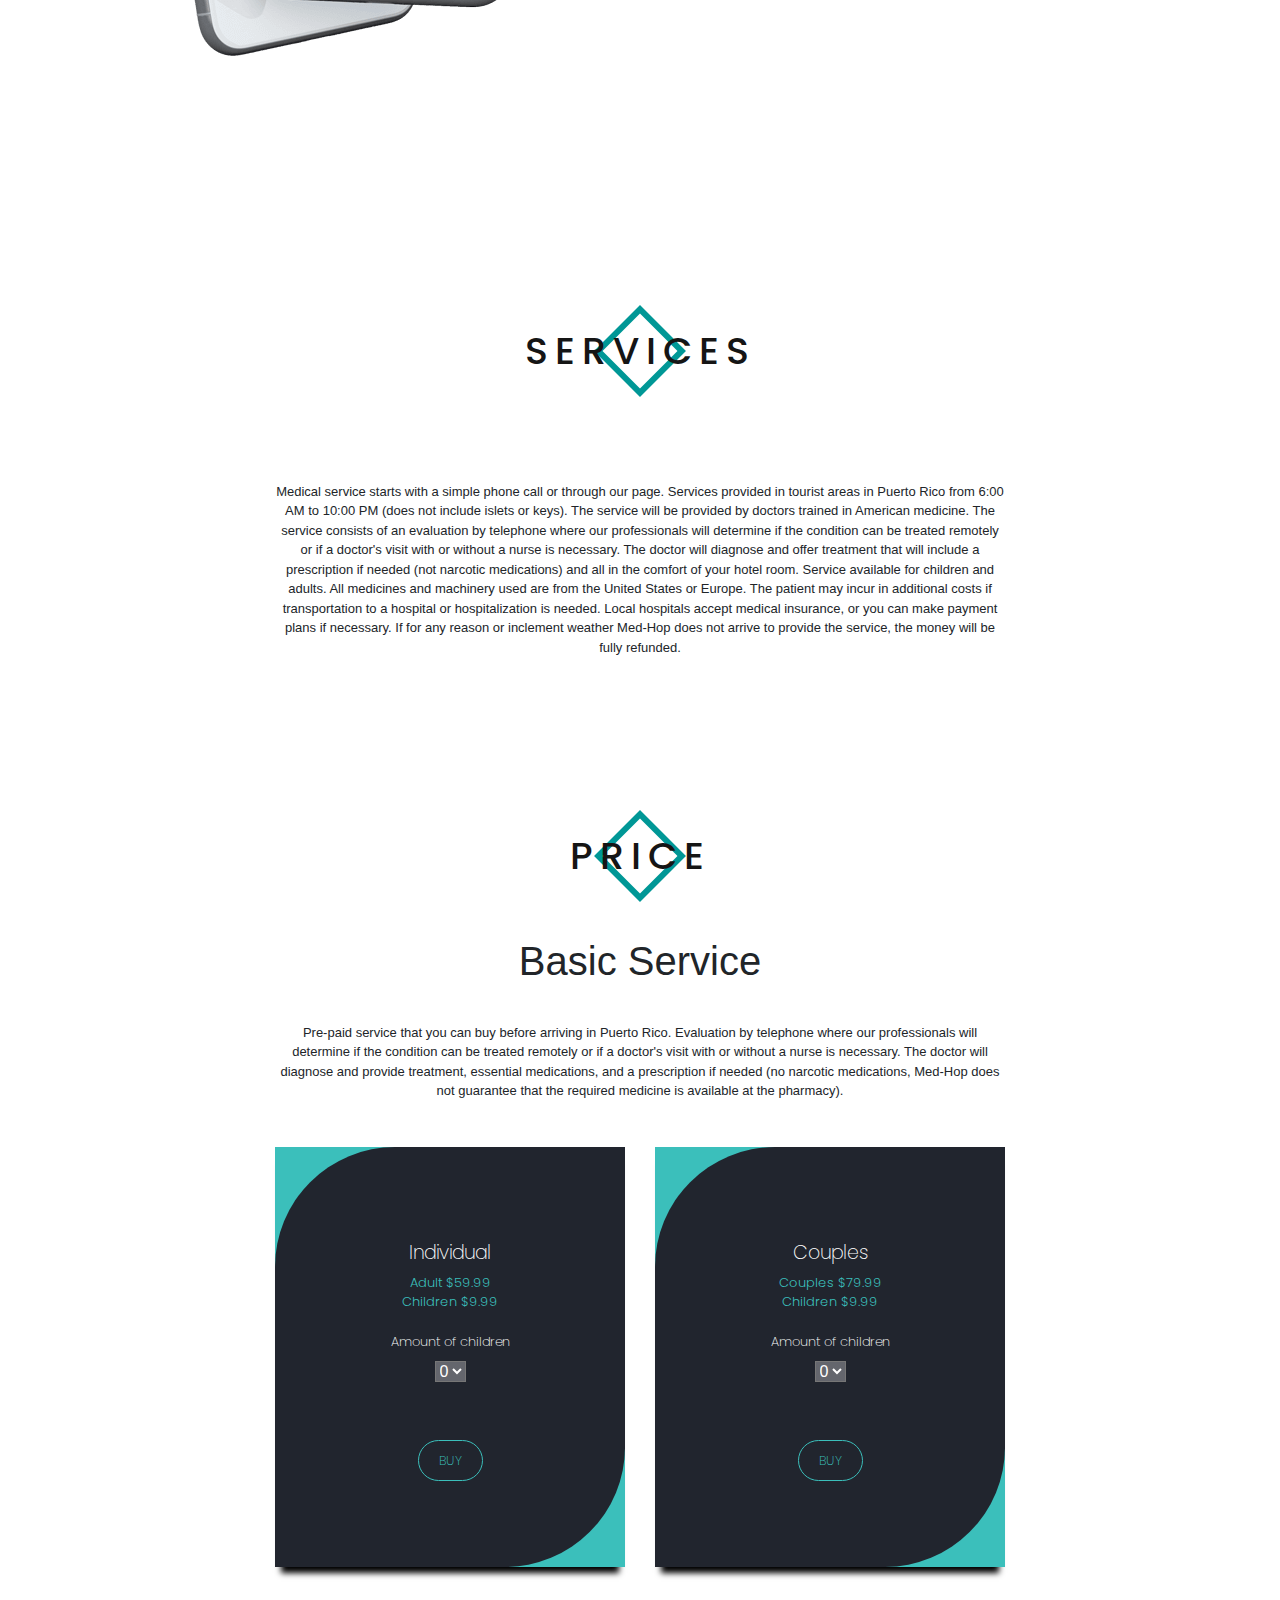
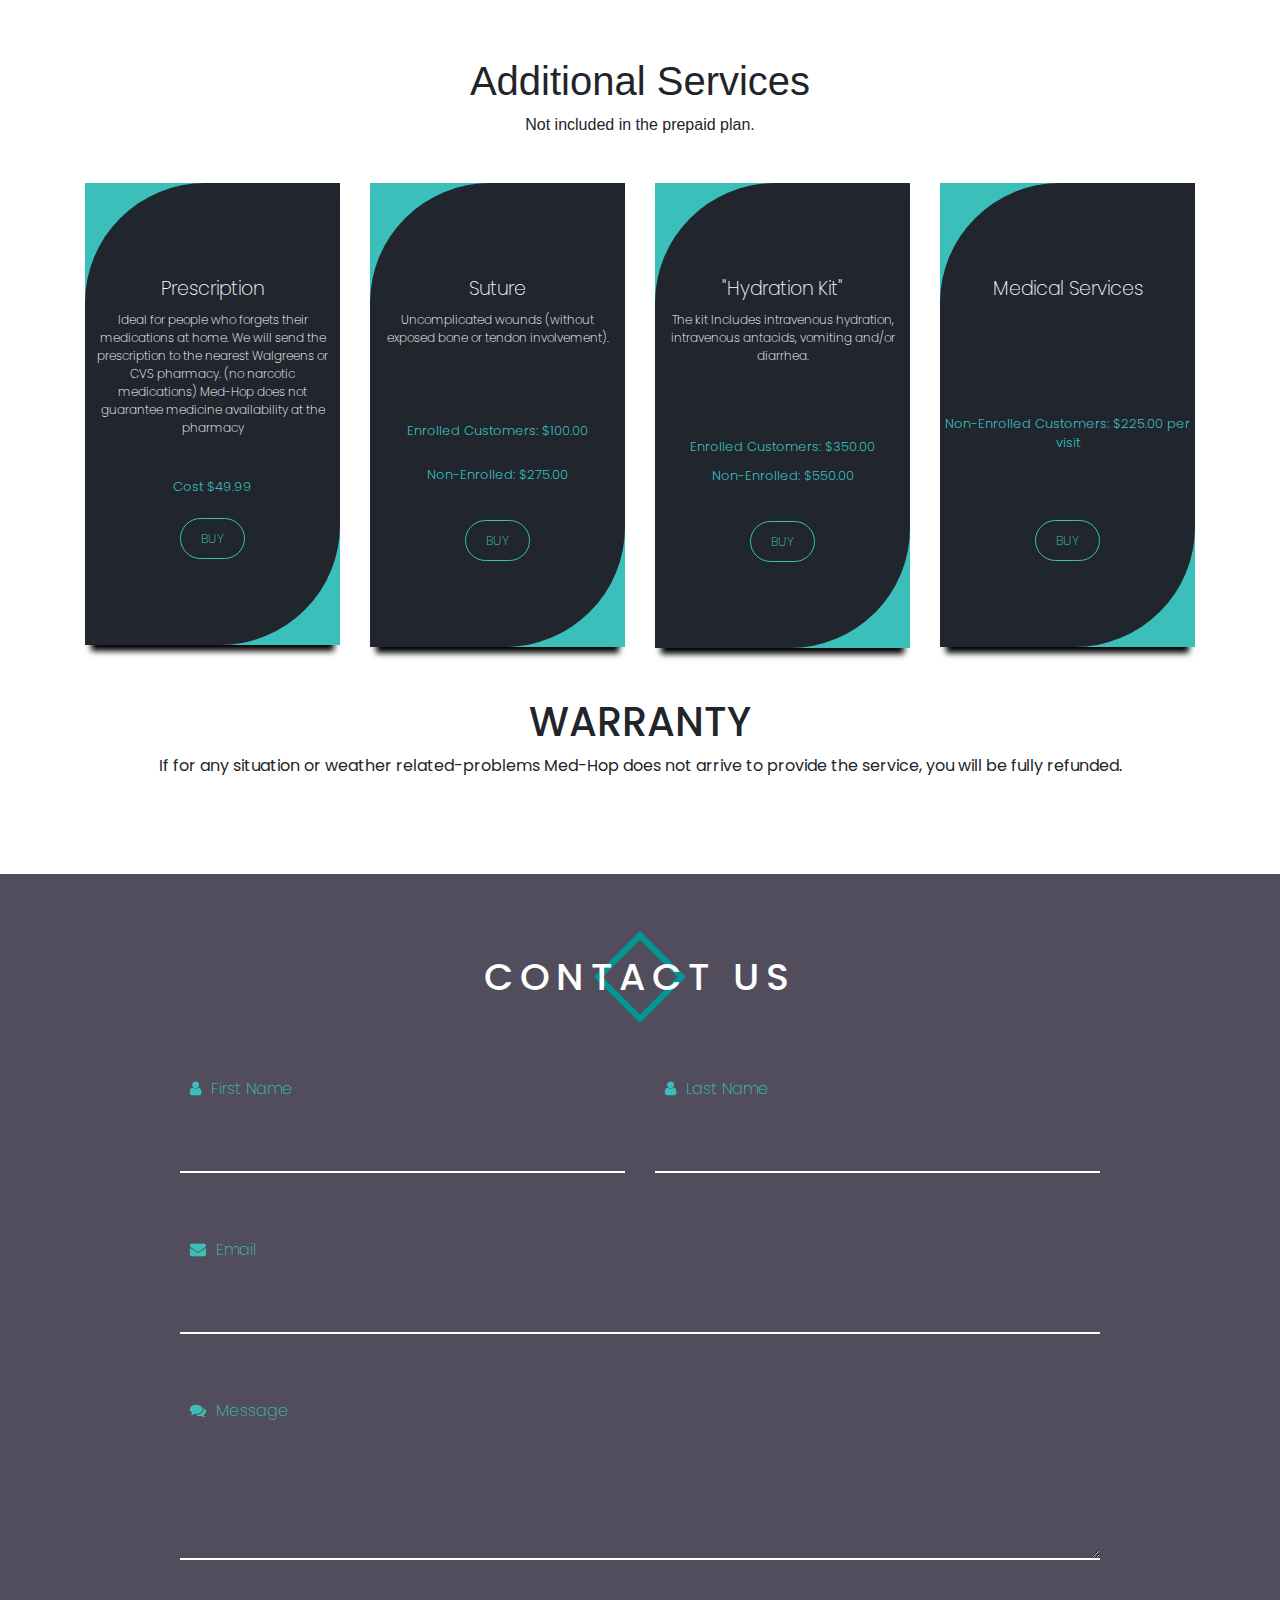
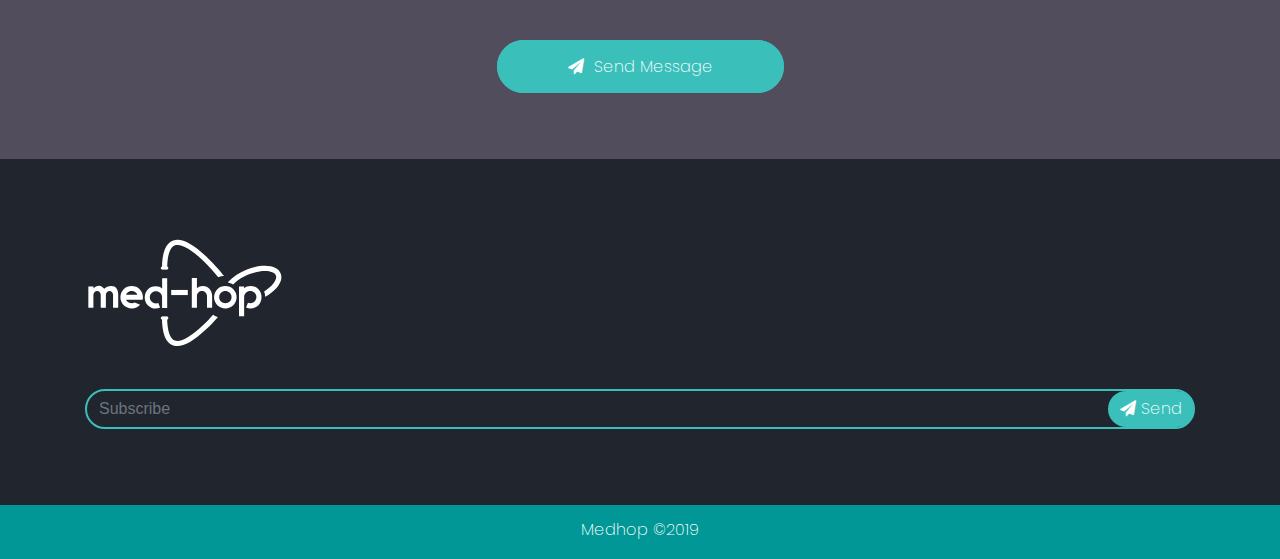
==== commit 658bc16a: "spanish/english commit" ====
--- a/index.html
+++ b/index.html
@@ -59,19 +59,22 @@
             <div class="collapse navbar-collapse menu-main" id="navbarSupportedContent">
                 <ul class="navbar-nav ml-auto menu-item">
                     <li class="nav-item">
-                        <a class="nav-link" href="#banner">Inicio</a>
+                        <a class="nav-link" href="#banner">Home</a>
                     </li>
                     <li class="nav-item">
-                        <a class="nav-link" href="#feature">Beneficios</a>
+                        <a class="nav-link" href="#feature">Benefits</a>
                     </li>
                     <li class="nav-item">
-                        <a class="nav-link" href="#overview">Servicios</a>
+                        <a class="nav-link" href="#overview">Services</a>
                     </li>
                     <li class="nav-item">
-                        <a class="nav-link" href="#screenshot">Screenshot</a>
+                        <a class="nav-link" href="#screenshot">Screenshots</a>
                     </li>
                     <li class="nav-item">
-                        <a class="nav-link" href="#contact">Contáctenos</a>
+                        <a class="nav-link" href="#contact">Contact Us</a>
+                    </li>
+                    <li class="nav-item">
+                        <a class="nav-link" href="spanishweb.html">Spanish Website</a>
                     </li>
                 </ul>
             </div>
@@ -85,9 +88,10 @@
         <div class="container zindex2">
             <div class="row" style="margin-top: 60px;">
                 <div class="col-lg-5 col-md-6 banner-text">
-                    <!-- <h2>Medhop Coming Soon</h2> -->
-                    <p>Servicio médico completo en la comodidad de su cuarto de hotel en zonas turísticas de Puerto
-                        Rico (no incluye islotes ni cayos), con un conveniente horario de 6:00AM a 10:00PM.</p>
+                    <h2>Medhop</h2>
+                    <p>Medical service in the comfort of your hotel room in tourist areas of Puerto Rico (does not
+                        include islets or keys), with a convenient schedule from 6:00 AM to 10:00 PM.
+                    </p>
                     <a class="btn-app" href="#" style="margin-right: 10px;"><i class="fab fa-apple"></i><span
                             style="font-family: 'Poppins', sans-serif; font-weight: 200;"> Coming Soon</span></a>
                     <a class="btn-app" href="#"><i class="fab fa-android"></i><span
@@ -109,7 +113,7 @@
         <div class="container">
             <div class="row">
                 <div class="col-lg-12 text-center overview-head" style="margin-top: 50px;">
-                    <h2>BENEFICIOS</h2>
+                    <h2>BENEFITS</h2>
                 </div>
             </div>
             <div class="row f-p">
@@ -117,17 +121,18 @@
                     <img src="images/feature11.png" alt="feature-img" class="img-fluid">
                 </div>
                 <div class="col-lg-6 f-text">
-                    <h3>Beneficios de Medhop</h3>
+                    <h3>Medhop benefits</h3>
                     <p class="p-padding">
-                        Asegurar que sus vacaciones sean placenteras, no desperdiciar tiempo de sus vacaciones y evitar
-                        los altos costos de una sala de emergencias.</p>
-                    <p><i class="fa fa-rocket" aria-hidden="true"></i>Servicio rápido</p>
+                        Ensure that your vacations are pleasant, do not waste your vacation time and avoid the high
+                        costs of an emergency room.
+                    </p>
+                    <p><i class="fa fa-rocket" aria-hidden="true"></i>Fast service</p>
                     <p><i class="fa fa-user-md" aria-hidden="true"></i>
-                        Buen cuidado</p>
+                        Excellent care</p>
                     <p><i class="fa fa-question" aria-hidden="true"></i>
-                        Mejor apoyo y asesoramiento.</p>
+                        Excellent support and advice</p>
                     <p><i class="fa fa-check-double" aria-hidden="true"></i>
-                        Mejores resultados</p>
+                        Best results</p>
                 </div>
             </div>
         </div>
@@ -147,23 +152,21 @@
         <div class="container">
             <div class="row justify-content-center">
                 <div class="col-8 text-center overview-head">
-                    <h2>SERVICIOS OFRECIDOS</h2>
-
-
-                    <p class="service-content">Servicio médico que comienza vía telefónica o a través de nuestra página
-                        en
-                        zonas turísticas de Puerto Rico de 6:00AM a 10:00PM (no incluye islotes o cayos). El servicio
-                        será brindado por
-                        médicos entrenados en medicina americana. El servicio incluye: una evaluación vía telefónica
-                        donde nuestros profesionales determinarán si la condición puede ser tratada remotamente o si es
-                        necesaria la visita de un médico con o sin enfermera. El médico diagnosticará y ofrecerá
-                        tratamiento que incluirá receta médica de ser necesaria (no medicamentos narcóticos) y todo en
-                        la comodidad de su cuarto de hotel. El servicio será brindado a niños y adultos.
-                        Todos los medicamentos y maquinaria utilizada son procedente de los Estados Unidos y/o Europa.
-                        Costos adicionales como transporte a un hospital u hospitalizaciones serán costeados por el
-                        paciente, los hospitales locales aceptan planes médicos y hacen planes de pago de ser
-                        necesario). Si por alguna situación o inclemencias del tiempo Med-Hop no llega para brindar el
-                        servicio se le devolverá el dinero.</p>
+                    <h2>SERVICES</h2>
+
+
+                    <p class="service-content">Medical service starts with a simple phone call or through our page.
+                        Services provided in tourist areas in Puerto Rico from 6:00 AM to 10:00 PM (does not include
+                        islets or keys). The service will be provided by doctors trained in American medicine. The
+                        service consists of an evaluation by telephone where our professionals will determine if the
+                        condition can be treated remotely or if a doctor's visit with or without a nurse is necessary.
+                        The doctor will diagnose and offer treatment that will include a prescription if needed (not
+                        narcotic medications) and all in the comfort of your hotel room. Service available for children
+                        and adults. All medicines and machinery used are from the United States or Europe.
+                        The patient may incur in additional costs if transportation to a hospital or hospitalization
+                        is needed. Local hospitals accept medical insurance, or you can make payment plans if necessary.
+                        If for any reason or inclement weather Med-Hop does not arrive to provide the service, the money
+                        will be fully refunded.</p>
                 </div>
             </div>
             <!-- <div class="row overview-p">
@@ -294,23 +297,20 @@
         <div class="container">
             <div class="row">
                 <div class="col-lg-12 text-center overview-head">
-                    <h2>PRECIOS</h2>
-                </div>
-            </div>
-            <h2 style="text-align: center; margin-top: 50px; font-size: 40px;">Servicio Básico</h2>
+                    <h2>PRICE</h2>
+                </div>
+            </div>
+            <h2 style="text-align: center; margin-top: 50px; font-size: 40px;">Basic Service</h2>
 
             <div class="row justify-content-center">
 
                 <div class="col-8">
-                    <p style="text-align: center; font-size: 13px; margin-top: 30px;">Servicio pre-pago que se obtiene
-                        antes de llegar a Puerto Rico y que comienza con una llamada
-                        telefónica o en nuestra página donde se
-                        determinará
-                        si la condición puede ser tratada remotamente o
-                        si se necesita la presencia de un médico con o sin enfermera. El médico diagnosticará y brindará
-                        tratamiento, medicamentos básicos y receta médica de ser necesaria (no medicamentos narcóticos,
-                        Med-Hop
-                        no garantiza que el medicamento requerido esté disponible en la farmacia).</p>
+                    <p style="text-align: center; font-size: 13px; margin-top: 30px;">Pre-paid service that you can buy
+                        before arriving in Puerto Rico. Evaluation by telephone where our professionals will determine
+                        if the condition can be treated remotely or if a doctor's visit with or without a nurse is
+                        necessary. The doctor will diagnose and provide treatment, essential medications, and a
+                        prescription if needed (no narcotic medications, Med-Hop does not guarantee that the required
+                        medicine is available at the pharmacy).</p>
                 </div>
             </div>
             <div class="row justify-content-center overview-p">
@@ -320,12 +320,12 @@
                         <div class="price-item text-center">
                             <div class="price-header">
                                 <h3>Individual</h3>
-                                <p class="person">Adulto $59.99</p>
-                                <p class="person">Niños $9.99</p>
+                                <p class="person">Adult $59.99</p>
+                                <p class="person">Children $9.99</p>
                                 <div class="form-group" class="kids-dropdown">
                                     <p
                                         style="font-weight: 200; font-size: 13px; margin: 0; padding: 0; padding-top: 20px;">
-                                        Cantidad de niños</p>
+                                        Amount of children</p>
                                     <select class="kids-dropdown">
                                         <option>0</option>
                                         <option>1</option>
@@ -345,7 +345,7 @@
                                 <p>limited support</p>
                                 <p>Fastest load speed</p>
                             </div> -->
-                            <a href="#">Comprar</a>
+                            <a href="#">BUY</a>
                         </div>
                     </div>
                 </div>
@@ -353,13 +353,13 @@
                     <div class="price-main">
                         <div class="price-item text-center">
                             <div class="price-header">
-                                <h3>Parejas</h3>
-                                <p class="person">Parejas $79.99</p>
-                                <p class="person">Niños $9.99</p>
+                                <h3>Couples</h3>
+                                <p class="person">Couples $79.99</p>
+                                <p class="person">Children $9.99</p>
                                 <div class="form-group" class="kids-dropdown">
                                     <p
                                         style="font-weight: 200; font-size: 13px; margin: 0; padding: 0; padding-top: 20px;">
-                                        Cantidad de niños</p>
+                                        Amount of children</p>
                                     <select class="kids-dropdown">
                                         <option>0</option>
                                         <option>1</option>
@@ -379,14 +379,14 @@
                                 <p>Limited support</p>
                                 <p>Medium load speed</p>
                             </div> -->
-                            <a href="#" class="ex-btn">Comprar</a>
-                        </div>
-                    </div>
-                </div>
-            </div>
-
-            <h2 style="text-align: center; margin-top: 90px; font-size: 40px;">Servicios Adicionales</h2>
-            <p style="text-align: center;">No incluidos en el plan pre-pagado</p>
+                            <a href="#" class="ex-btn">BUY</a>
+                        </div>
+                    </div>
+                </div>
+            </div>
+
+            <h2 style="text-align: center; margin-top: 90px; font-size: 40px;">Additional Services</h2>
+            <p style="text-align: center;">Not included in the prepaid plan.</p>
 
             <div class="row justify-content-center">
                 <!-- <div class="col-8">
@@ -403,24 +403,21 @@
                     <div class="price-main">
                         <div class="price-item text-center">
                             <div class="price-header">
-                                <h3>Receta Médica</h3>
+                                <h3>Prescription</h3>
 
                                 <p style="text-align: center; font-size: 12px; font-weight: 200; margin: 10px;">Ideal
-                                    para personas que pierden
-                                    sus medicamentos o los olvidaron en casa. La misma será entregada en la farmacia
-                                    Walgreens o CVS
-                                    (no medicamentos narcóticos, Med-Hop no garantiza que el medicamento requerido esté
-                                    disponible
-                                    en la farmacia).</p>
-
-                                <p class="person" style="padding-top: 30px; padding-bottom: 30px;">Costo $49.99</p>
+                                    for people who forgets their medications at home. We will send the prescription to
+                                    the nearest Walgreens or CVS pharmacy. (no narcotic medications) Med-Hop does not
+                                    guarantee medicine availability at the pharmacy</p>
+
+                                <p class="person" style="padding-top: 30px; padding-bottom: 30px;">Cost $49.99</p>
                             </div>
                             <!-- <div class="all-p">
                                 <p>25 GB Backup</p>
                                 <p>limited support</p>
                                 <p>Fastest load speed</p>
                             </div> -->
-                            <a href="#">Comprar</a>
+                            <a href="#">BUY</a>
                         </div>
                     </div>
                 </div>
@@ -429,14 +426,15 @@
                     <div class="price-main">
                         <div class="price-item text-center">
                             <div class="price-header">
-                                <h3>Sutura</h3>
-
-                                <p style="text-align: center; font-size: 12px; font-weight: 200; margin: 10px;">Heridas
-                                    no complicadas (sin hueso expuesto o envolvimiento de tendones).</p>
-
-                                <p class="person" style="padding-top: 82px;">Clientes ya acogidos: $100.00</p>
-
-                                <p class="person" style="padding-top: 25px; padding-bottom: 43px;">Clientes no acogidos:
+                                <h3>Suture</h3>
+
+                                <p style="text-align: center; font-size: 12px; font-weight: 200; margin: 10px;">
+                                    Uncomplicated wounds (without exposed bone or tendon involvement).
+                                </p>
+
+                                <p class="person" style="padding-top: 64px;">Enrolled Customers: $100.00</p>
+
+                                <p class="person" style="padding-top: 25px; padding-bottom: 43px;">Non-Enrolled:
                                     $275.00 </p>
                             </div>
                             <!-- <div class="all-p">
@@ -444,7 +442,7 @@
                                     <p>limited support</p>
                                     <p>Fastest load speed</p>
                                 </div> -->
-                            <a href="#">Comprar</a>
+                            <a href="#">BUY</a>
                         </div>
                     </div>
                 </div>
@@ -455,14 +453,12 @@
                             <div class="price-header">
                                 <h3>"Hydration Kit"</h3>
 
-                                <p style="text-align: center; font-size: 12px; font-weight: 200; margin: 10px;">Incluye
-                                    hidratación intravenosa, antiácidos intravenosos, medicamento para vómitos y/o
-                                    diarrea.</p>
-
-                                <p class="person" style="padding-top: 80px;">Clientes ya acogidos: $350.00</p>
-
-                                <p class="person" style="padding-top: 10px; padding-bottom: 43px;"> Clientes no
-                                    acogidos:
+                                <p style="text-align: center; font-size: 12px; font-weight: 200; margin: 10px;">The kit
+                                    Includes intravenous hydration, intravenous antacids, vomiting and/or diarrhea.</p>
+
+                                <p class="person" style="padding-top: 62px;">Enrolled Customers: $350.00</p>
+
+                                <p class="person" style="padding-top: 10px; padding-bottom: 43px;">Non-Enrolled:
                                     $550.00</p>
                             </div>
                             <!-- <div class="all-p">
@@ -470,7 +466,7 @@
                                         <p>limited support</p>
                                         <p>Fastest load speed</p>
                                     </div> -->
-                            <a href="#">Comprar</a>
+                            <a href="#">BUY</a>
                         </div>
                     </div>
                 </div>
@@ -479,12 +475,12 @@
                     <div class="price-main">
                         <div class="price-item text-center">
                             <div class="price-header">
-                                <h3>Servicio Médico al Momento</h3>
-                                <p style="text-align: center; font-size: 12px; font-weight: 200; margin: 10px;">Si no se acogió al servicio pre-pago se le brindará el servicio.</p>
-
-
-
-                                <p class="person" style="padding-top: 74px; padding-bottom: 75px;">Costo: $225.00</p>
+                                <h3>Medical Services</h3>
+                                <!-- <p style="text-align: center; font-size: 12px; font-weight: 200; margin: 10px;">Si no se
+                                    acogió al servicio pre-pago se le brindará el servicio.</p> -->
+
+
+                                <p class="person" style="padding-top: 105px; padding-bottom: 75px;">Non-Enrolled Customers: $225.00 per visit</p>
 
                             </div>
                             <!-- <div class="all-p">
@@ -492,15 +488,14 @@
                                         <p>limited support</p>
                                         <p>Fastest load speed</p>
                                     </div> -->
-                            <a href="#">Comprar</a>
-                        </div>
-                    </div>
-                </div>
-            </div>
-            <h1 style="text-align: center; margin-top: 50px; font-family: 'Poppins', sans-serif;">Garantía</h1>
-            <p style="text-align: center; font-family: 'Poppins', sans-serif;">Si por alguna situación o inclemencias
-                del tiempo Med-Hop no llega para brindar el servicio se le
-                devolverá el dinero.</p>
+                            <a href="#">BUY</a>
+                        </div>
+                    </div>
+                </div>
+            </div>
+            <h1 style="text-align: center; margin-top: 50px; font-family: 'Poppins', sans-serif;">WARRANTY</h1>
+            <p style="text-align: center; font-family: 'Poppins', sans-serif;">If for any situation or weather related-problems Med-Hop does not arrive to provide the service, you will be fully refunded.
+            </p>
         </div>
     </section>
     <!-- PRICE AREA END -->
@@ -557,7 +552,7 @@
         <div class="container zindex2">
             <div class="row">
                 <div class="col-lg-12 text-center overview-head down-oh color-fit wh mix-pro">
-                    <h2>CONTÁCTENOS</h2>
+                    <h2>CONTACT US</h2>
                 </div>
             </div>
             <div class="row">
@@ -567,7 +562,7 @@
                             <form>
                                 <div class="form-group mix">
                                     <p><i class="fa fa-user" aria-hidden="true"></i>
-                                        Nombre</p>
+                                        First Name</p>
                                     <input type="text" class="form-control" placeholder="">
                                 </div>
                             </form>
@@ -576,7 +571,7 @@
                             <form>
                                 <div class="form-group mix">
                                     <p><i class="fa fa-user" aria-hidden="true"></i>
-                                        Apellido</p>
+                                        Last Name</p>
                                     <input type="text" class="form-control" placeholder="">
                                 </div>
                             </form>
@@ -587,7 +582,7 @@
                             <form>
                                 <div class="form-group mix">
                                     <p><i class="fa fa-envelope" aria-hidden="true"></i>
-                                        Correo Electrónico</p>
+                                        Email</p>
                                     <input type="email" class="form-control" placeholder="">
                                 </div>
                             </form>
@@ -598,14 +593,14 @@
                             <form>
                                 <div class="form-group mix">
                                     <p><i class="fa fa-comments" aria-hidden="true"></i>
-                                        Mensaje</p>
+                                        Message</p>
                                     <textarea class="form-control" id="exampleFormControlTextarea1" rows="3"
                                         placeholder=""></textarea>
                                 </div>
                                 <div class="input-btn-pa mix">
                                     <div class="faq-bottom-btn text-center">
                                         <a href="#"><i class="fa fa-paper-plane" aria-hidden="true"></i>
-                                            Enviar Mensaje</a>
+                                            Send Message</a>
                                     </div>
                                 </div>
                             </form>
@@ -627,7 +622,7 @@
                 <div class="col-lg-12 col-md-12 ml-auto">
                     <form>
                         <div class="form-group fg2">
-                            <input type="email" class="form-control" id="exampleInputEmail1" placeholder="Suscríbase">
+                            <input type="email" class="form-control" id="exampleInputEmail1" placeholder="Subscribe">
                             <button type="submit" class="btn btn-primary"><i class="fa fa-paper-plane"
                                     aria-hidden="true"></i> Send</button>
                         </div>
--- a/css/style.css
+++ b/css/style.css
@@ -536,6 +536,7 @@
     -webkit-transition: all linear .3s;
     -o-transition: all linear .3s;
     transition: all linear .3s;
+    font-size: 12px;
 }
 
 .banner-img {
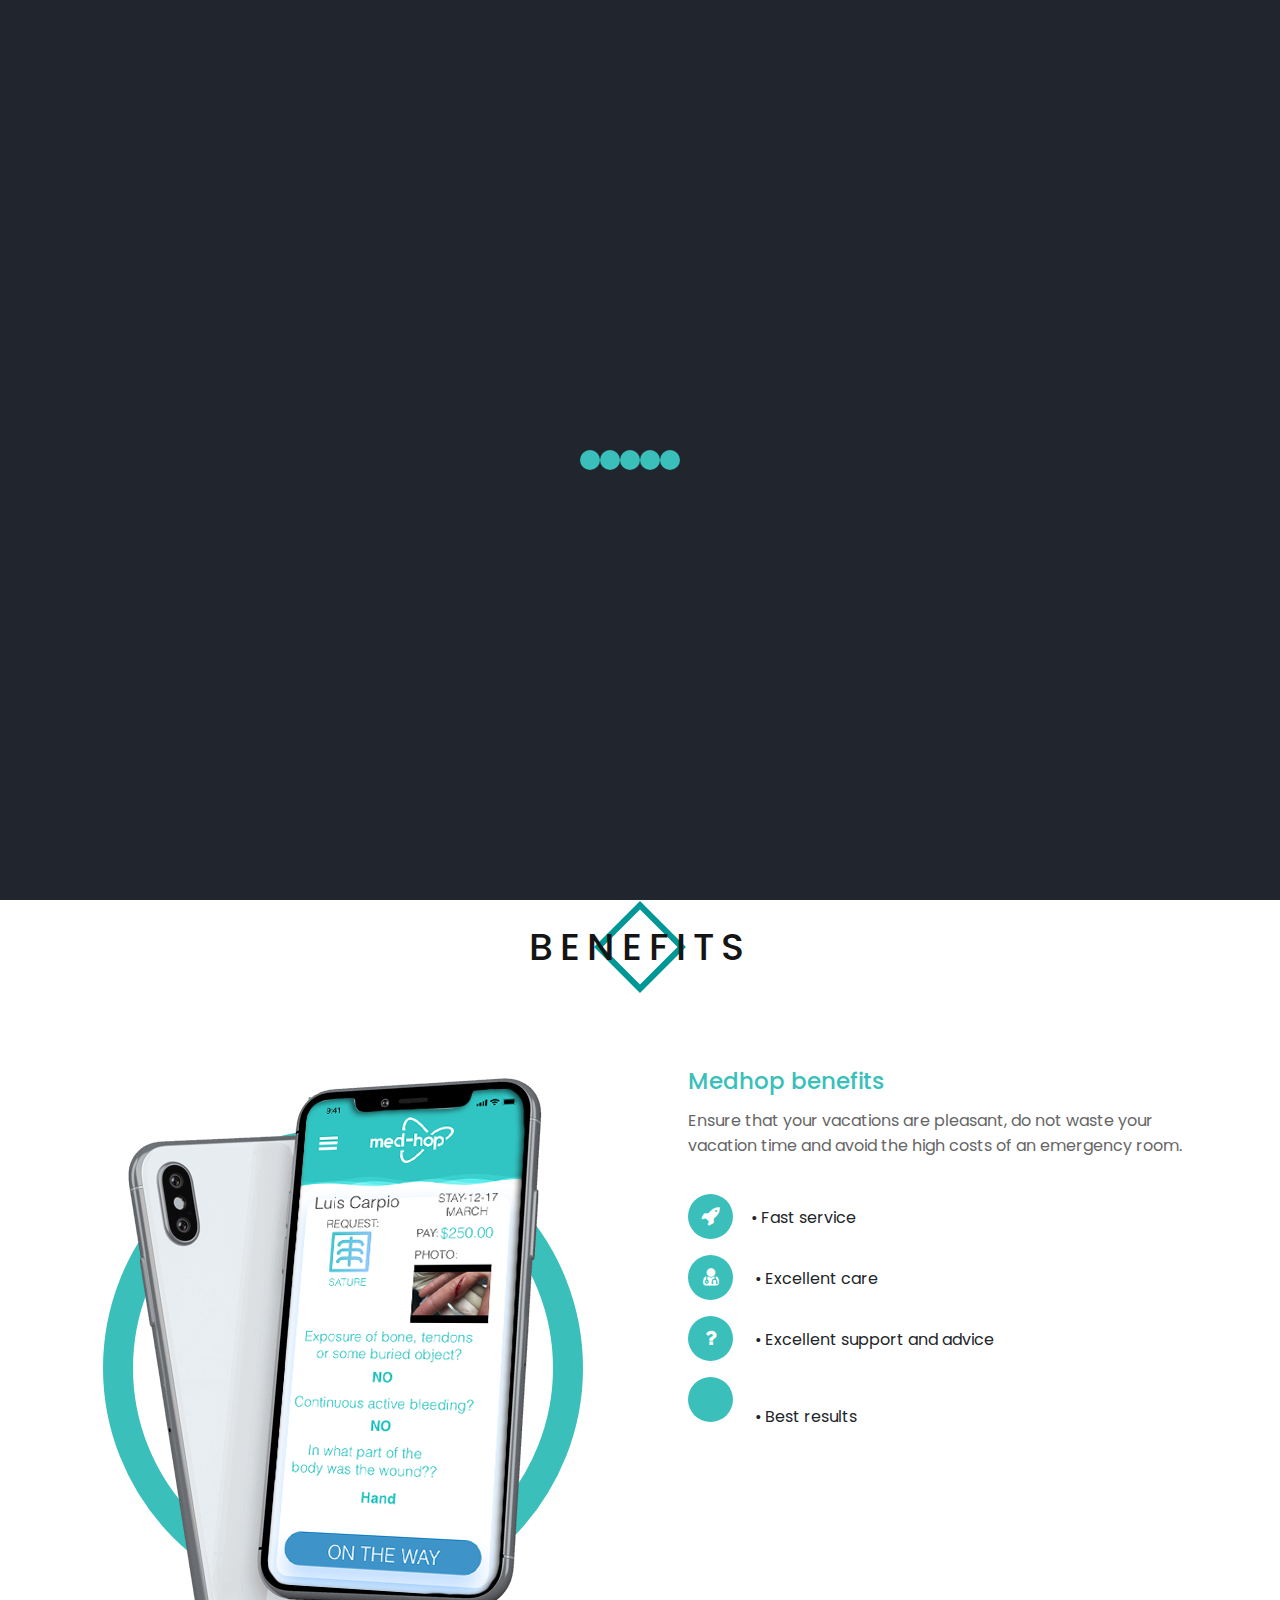
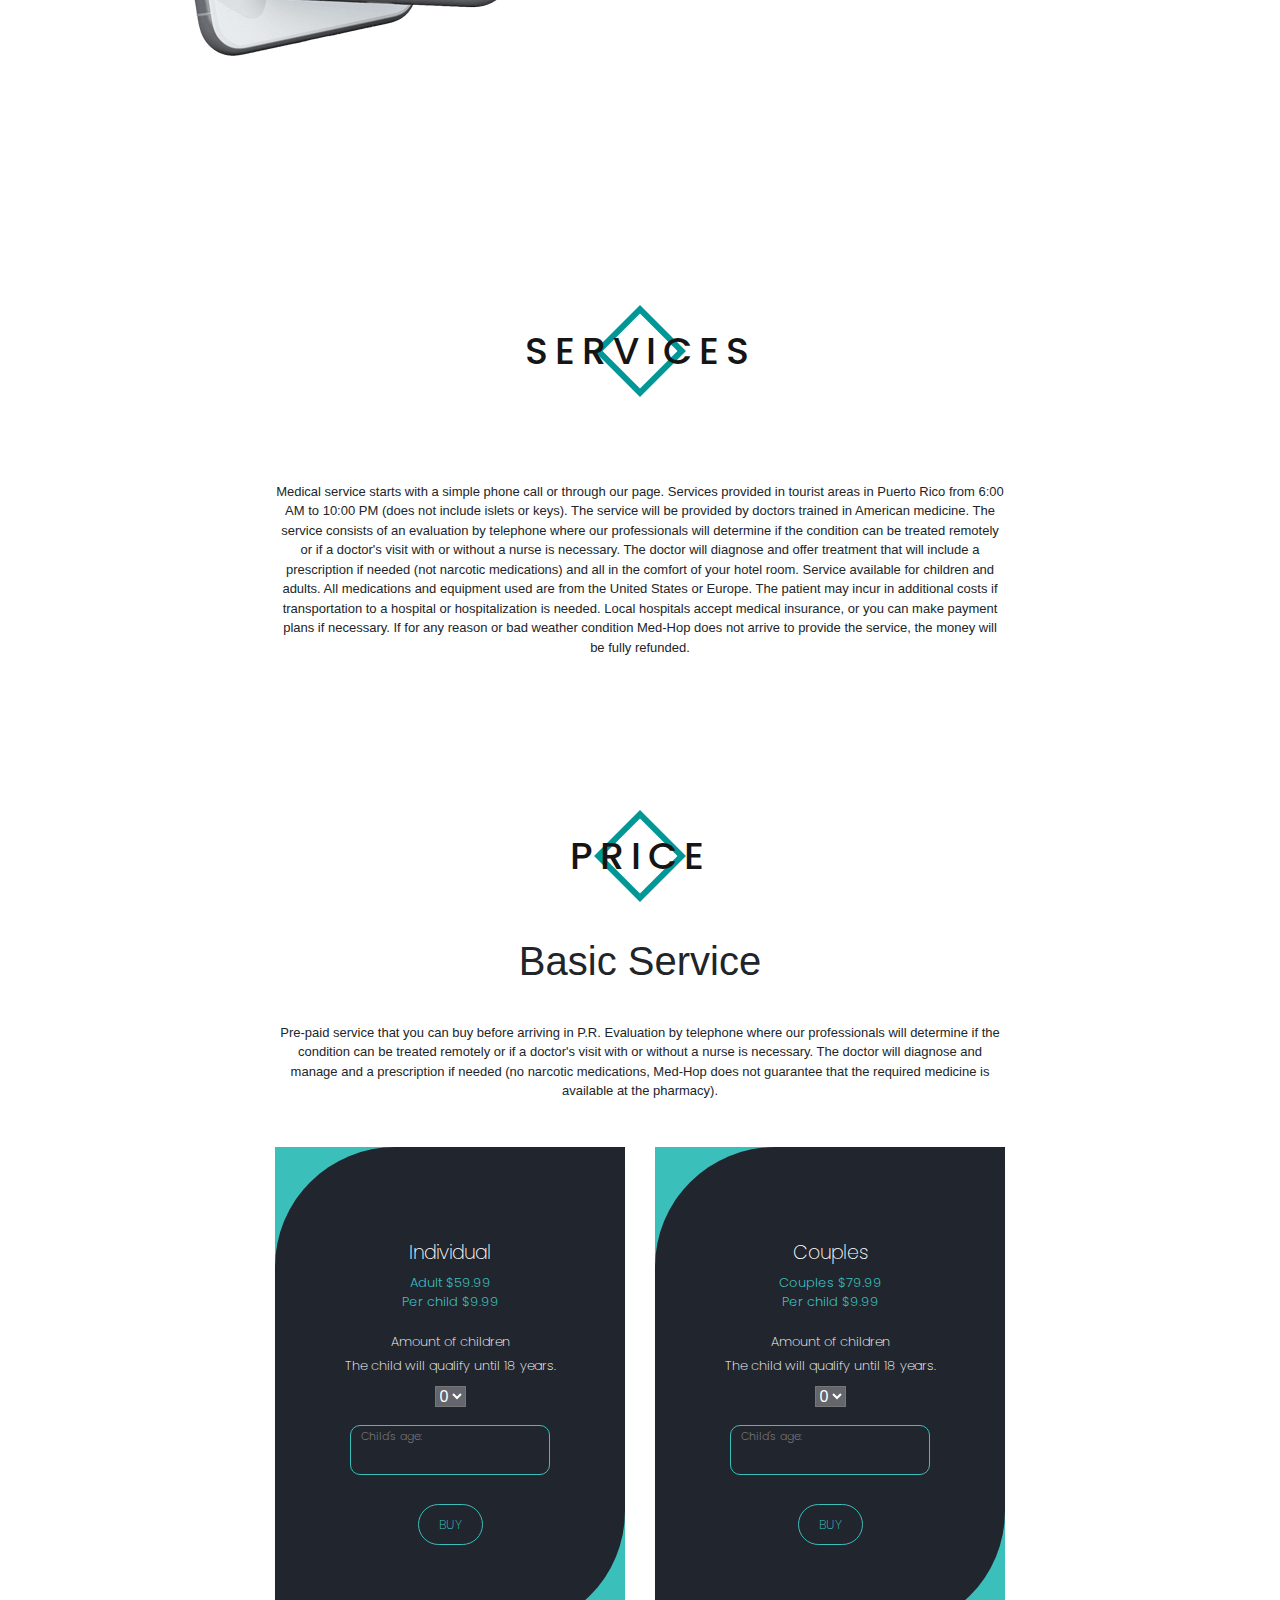
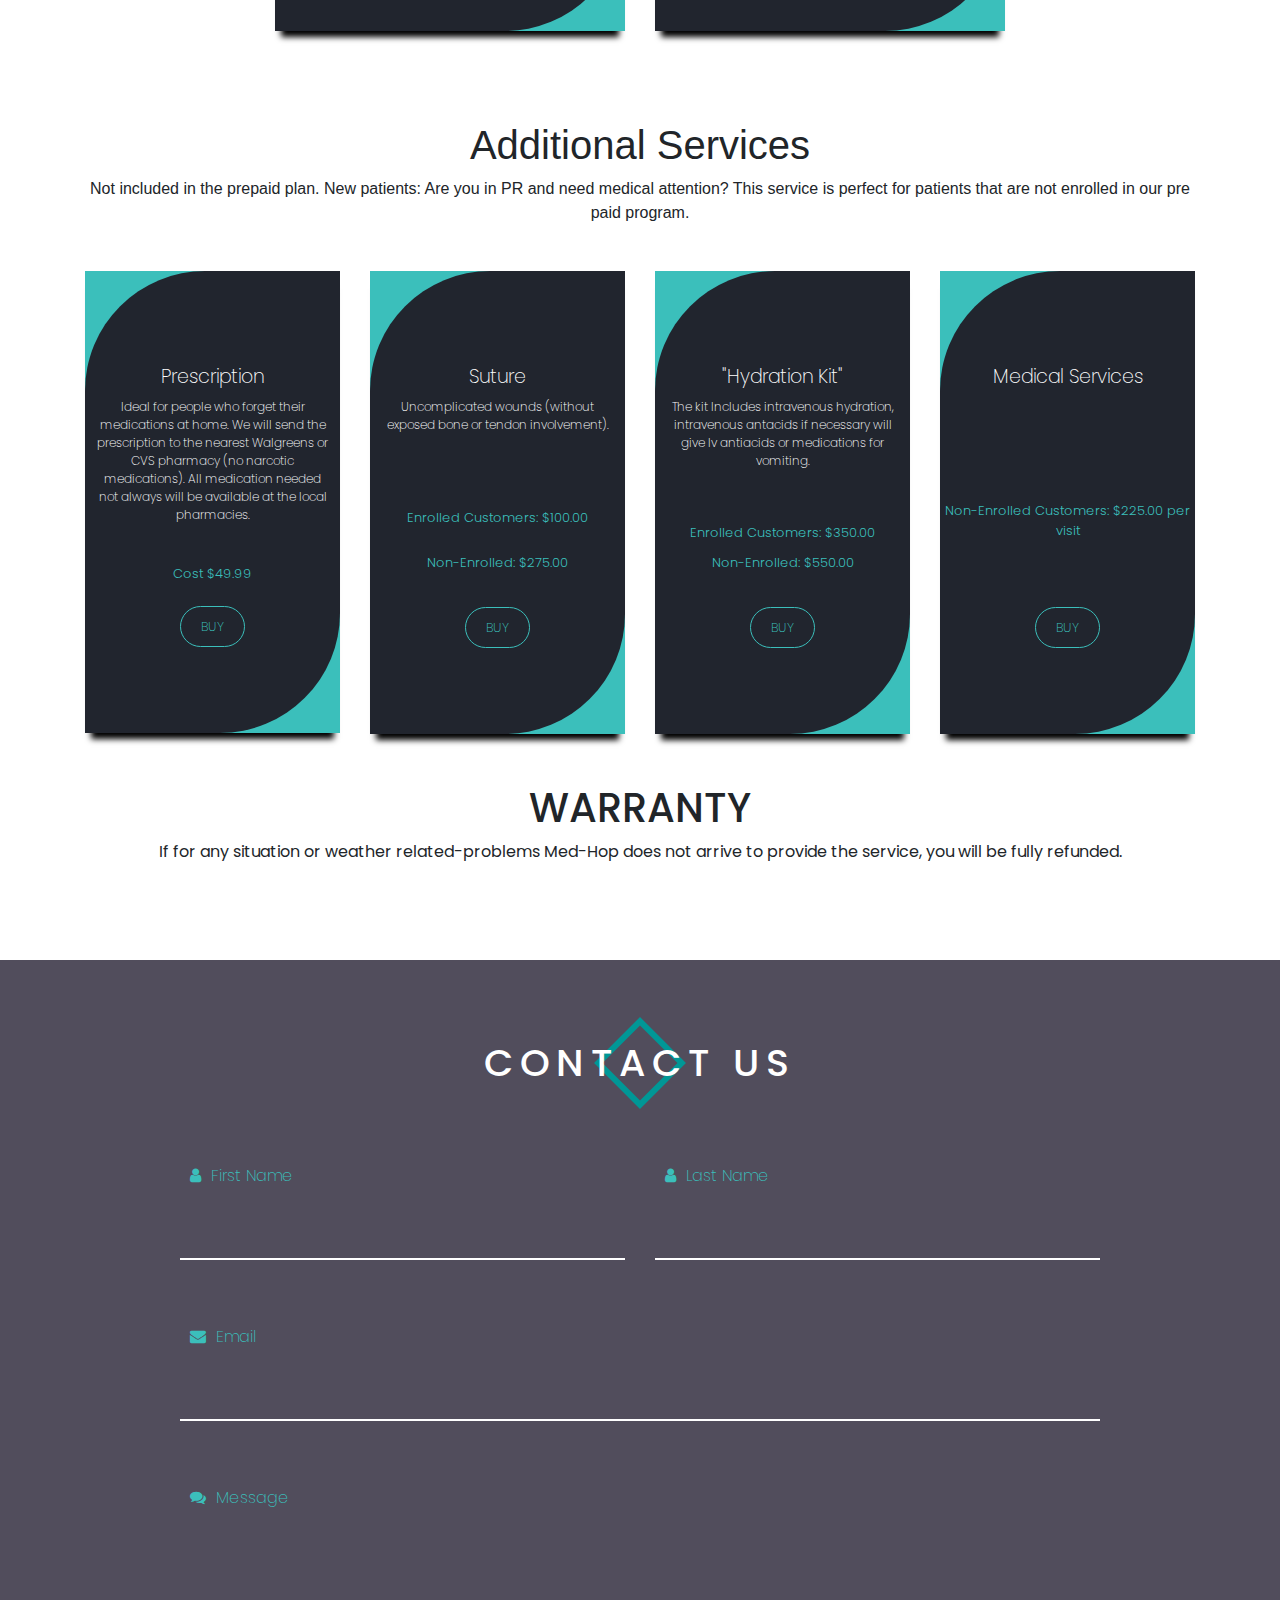
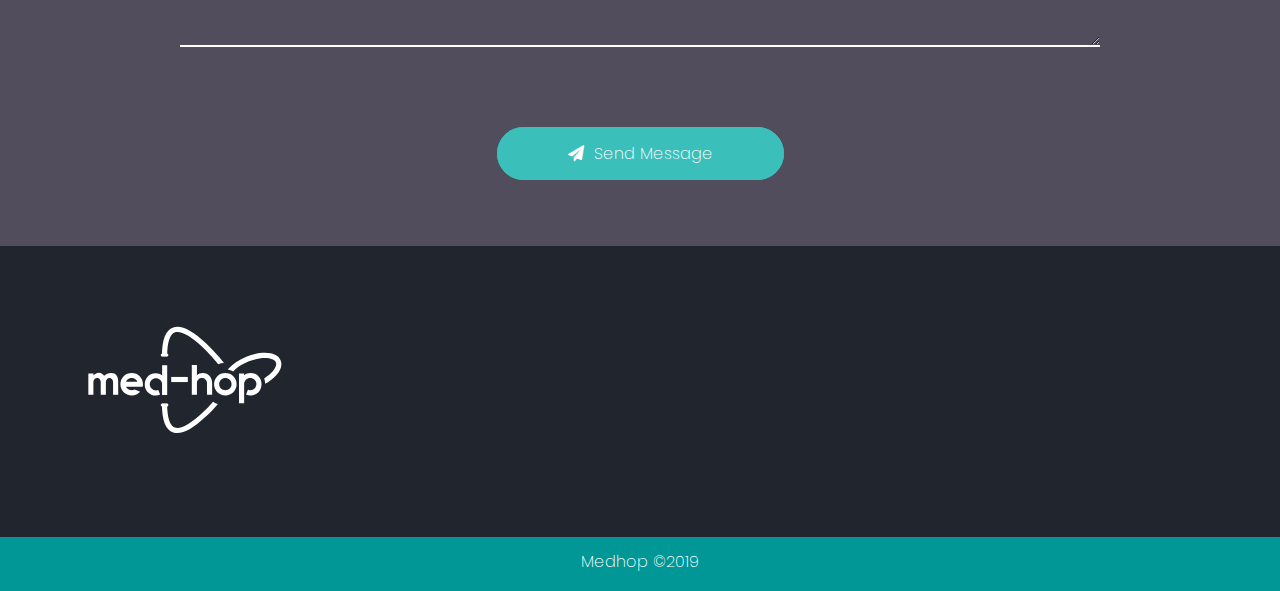
==== commit ac612d9b: "commit" ====
--- a/index.html
+++ b/index.html
@@ -89,8 +89,9 @@
             <div class="row" style="margin-top: 60px;">
                 <div class="col-lg-5 col-md-6 banner-text">
                     <h2>Medhop</h2>
-                    <p>Medical service in the comfort of your hotel room in tourist areas of Puerto Rico (does not
-                        include islets or keys), with a convenient schedule from 6:00 AM to 10:00 PM.
+                    <p>Medical service in the comfort of your hotel room in tourist areas of Puerto Rico with a
+                        convenient schedule from 6:00 AM to 10:00 PM. Does not
+                        include islets or keys.
                     </p>
                     <a class="btn-app" href="#" style="margin-right: 10px;"><i class="fab fa-apple"></i><span
                             style="font-family: 'Poppins', sans-serif; font-weight: 200;"> Coming Soon</span></a>
@@ -126,13 +127,13 @@
                         Ensure that your vacations are pleasant, do not waste your vacation time and avoid the high
                         costs of an emergency room.
                     </p>
-                    <p><i class="fa fa-rocket" aria-hidden="true"></i>Fast service</p>
+                    <p><i class="fa fa-rocket" aria-hidden="true"></i>&bull; Fast service</p>
                     <p><i class="fa fa-user-md" aria-hidden="true"></i>
-                        Excellent care</p>
+                        &bull; Excellent care</p>
                     <p><i class="fa fa-question" aria-hidden="true"></i>
-                        Excellent support and advice</p>
+                        &bull; Excellent support and advice</p>
                     <p><i class="fa fa-check-double" aria-hidden="true"></i>
-                        Best results</p>
+                        &bull; Best results</p>
                 </div>
             </div>
         </div>
@@ -162,10 +163,11 @@
                         condition can be treated remotely or if a doctor's visit with or without a nurse is necessary.
                         The doctor will diagnose and offer treatment that will include a prescription if needed (not
                         narcotic medications) and all in the comfort of your hotel room. Service available for children
-                        and adults. All medicines and machinery used are from the United States or Europe.
+                        and adults. All medications and equipment used are from the United States or Europe.
                         The patient may incur in additional costs if transportation to a hospital or hospitalization
                         is needed. Local hospitals accept medical insurance, or you can make payment plans if necessary.
-                        If for any reason or inclement weather Med-Hop does not arrive to provide the service, the money
+                        If for any reason or bad weather condition Med-Hop does not arrive to provide the service, the
+                        money
                         will be fully refunded.</p>
                 </div>
             </div>
@@ -306,9 +308,9 @@
 
                 <div class="col-8">
                     <p style="text-align: center; font-size: 13px; margin-top: 30px;">Pre-paid service that you can buy
-                        before arriving in Puerto Rico. Evaluation by telephone where our professionals will determine
+                        before arriving in P.R. Evaluation by telephone where our professionals will determine
                         if the condition can be treated remotely or if a doctor's visit with or without a nurse is
-                        necessary. The doctor will diagnose and provide treatment, essential medications, and a
+                        necessary. The doctor will diagnose and manage and a
                         prescription if needed (no narcotic medications, Med-Hop does not guarantee that the required
                         medicine is available at the pharmacy).</p>
                 </div>
@@ -321,11 +323,14 @@
                             <div class="price-header">
                                 <h3>Individual</h3>
                                 <p class="person">Adult $59.99</p>
-                                <p class="person">Children $9.99</p>
+                                <p class="person">Per child $9.99</p>
                                 <div class="form-group" class="kids-dropdown">
                                     <p
                                         style="font-weight: 200; font-size: 13px; margin: 0; padding: 0; padding-top: 20px;">
                                         Amount of children</p>
+                                    <p
+                                        style="font-weight: 200; font-size: 13px; margin: 0; padding: 0; padding-top: 5px;">
+                                        The child will qualify until 18 years.</p>
                                     <select class="kids-dropdown">
                                         <option>0</option>
                                         <option>1</option>
@@ -339,6 +344,8 @@
                                         <option>9</option>
                                     </select>
                                 </div>
+                                <textarea placeholder="Child's age:" class="age-area"></textarea>
+
                             </div>
                             <!-- <div class="all-p">
                                 <p>25 GB Backup</p>
@@ -355,11 +362,14 @@
                             <div class="price-header">
                                 <h3>Couples</h3>
                                 <p class="person">Couples $79.99</p>
-                                <p class="person">Children $9.99</p>
+                                <p class="person">Per child $9.99</p>
                                 <div class="form-group" class="kids-dropdown">
                                     <p
                                         style="font-weight: 200; font-size: 13px; margin: 0; padding: 0; padding-top: 20px;">
                                         Amount of children</p>
+                                    <p
+                                        style="font-weight: 200; font-size: 13px; margin: 0; padding: 0; padding-top: 5px;">
+                                        The child will qualify until 18 years.</p>
                                     <select class="kids-dropdown">
                                         <option>0</option>
                                         <option>1</option>
@@ -373,6 +383,7 @@
                                         <option>9</option>
                                     </select>
                                 </div>
+                                <textarea placeholder="Child's age:" class="age-area"></textarea>
                             </div>
                             <!-- <div class="all-p">
                                 <p>5 GB Backup</p>
@@ -386,7 +397,9 @@
             </div>
 
             <h2 style="text-align: center; margin-top: 90px; font-size: 40px;">Additional Services</h2>
-            <p style="text-align: center;">Not included in the prepaid plan.</p>
+            <p style="text-align: center;">Not included in the prepaid plan. New patients: Are you in PR and need
+                medical attention? This service is perfect for patients that are not enrolled in our pre paid program.
+            </p>
 
             <div class="row justify-content-center">
                 <!-- <div class="col-8">
@@ -406,9 +419,10 @@
                                 <h3>Prescription</h3>
 
                                 <p style="text-align: center; font-size: 12px; font-weight: 200; margin: 10px;">Ideal
-                                    for people who forgets their medications at home. We will send the prescription to
-                                    the nearest Walgreens or CVS pharmacy. (no narcotic medications) Med-Hop does not
-                                    guarantee medicine availability at the pharmacy</p>
+                                    for people who forget their medications at home. We will send the prescription to
+                                    the nearest Walgreens or CVS pharmacy (no narcotic medications). All medication
+                                    needed not always
+                                    will be available at the local pharmacies.</p>
 
                                 <p class="person" style="padding-top: 30px; padding-bottom: 30px;">Cost $49.99</p>
                             </div>
@@ -454,9 +468,10 @@
                                 <h3>"Hydration Kit"</h3>
 
                                 <p style="text-align: center; font-size: 12px; font-weight: 200; margin: 10px;">The kit
-                                    Includes intravenous hydration, intravenous antacids, vomiting and/or diarrhea.</p>
-
-                                <p class="person" style="padding-top: 62px;">Enrolled Customers: $350.00</p>
+                                    Includes intravenous hydration, intravenous antacids if necessary will give Iv
+                                    antiacids or medications for vomiting.</p>
+
+                                <p class="person" style="padding-top: 43px;">Enrolled Customers: $350.00</p>
 
                                 <p class="person" style="padding-top: 10px; padding-bottom: 43px;">Non-Enrolled:
                                     $550.00</p>
@@ -480,7 +495,8 @@
                                     acogió al servicio pre-pago se le brindará el servicio.</p> -->
 
 
-                                <p class="person" style="padding-top: 105px; padding-bottom: 75px;">Non-Enrolled Customers: $225.00 per visit</p>
+                                <p class="person" style="padding-top: 105px; padding-bottom: 75px;">Non-Enrolled
+                                    Customers: $225.00 per visit</p>
 
                             </div>
                             <!-- <div class="all-p">
@@ -494,7 +510,8 @@
                 </div>
             </div>
             <h1 style="text-align: center; margin-top: 50px; font-family: 'Poppins', sans-serif;">WARRANTY</h1>
-            <p style="text-align: center; font-family: 'Poppins', sans-serif;">If for any situation or weather related-problems Med-Hop does not arrive to provide the service, you will be fully refunded.
+            <p style="text-align: center; font-family: 'Poppins', sans-serif;">If for any situation or weather
+                related-problems Med-Hop does not arrive to provide the service, you will be fully refunded.
             </p>
         </div>
     </section>
@@ -620,13 +637,13 @@
                     <img src="images/medhoplogowhite.svg" width="200px;">
                 </div>
                 <div class="col-lg-12 col-md-12 ml-auto">
-                    <form>
+                    <!-- <form>
                         <div class="form-group fg2">
                             <input type="email" class="form-control" id="exampleInputEmail1" placeholder="Subscribe">
                             <button type="submit" class="btn btn-primary"><i class="fa fa-paper-plane"
                                     aria-hidden="true"></i> Send</button>
                         </div>
-                    </form>
+                    </form> -->
                 </div>
             </div>
         </div>
--- a/css/style.css
+++ b/css/style.css
@@ -1782,7 +1782,6 @@
     background: rgba(255, 255, 255, 0.301);
     color: white;
     margin-top: 10px;
-    margin-bottom: 50px;
 }
 
 .service-content {
@@ -1794,4 +1793,21 @@
 
 .btn-app {
     font-family: 'Poppins', sans-serif;
-}+}
+
+.age-area {
+    background: transparent;
+    border: 1px solid #3bbfbb;
+    font-family: 'Poppins', sans-serif;
+    resize: none;
+    border-radius: 10px;
+    padding-left: 10px;
+    font-size: 11px;
+    font-weight: 300;
+    height: 50px;
+    width: 200px;
+    margin-bottom: 30px;
+    padding-top: 2px;
+    color: white;
+}
+
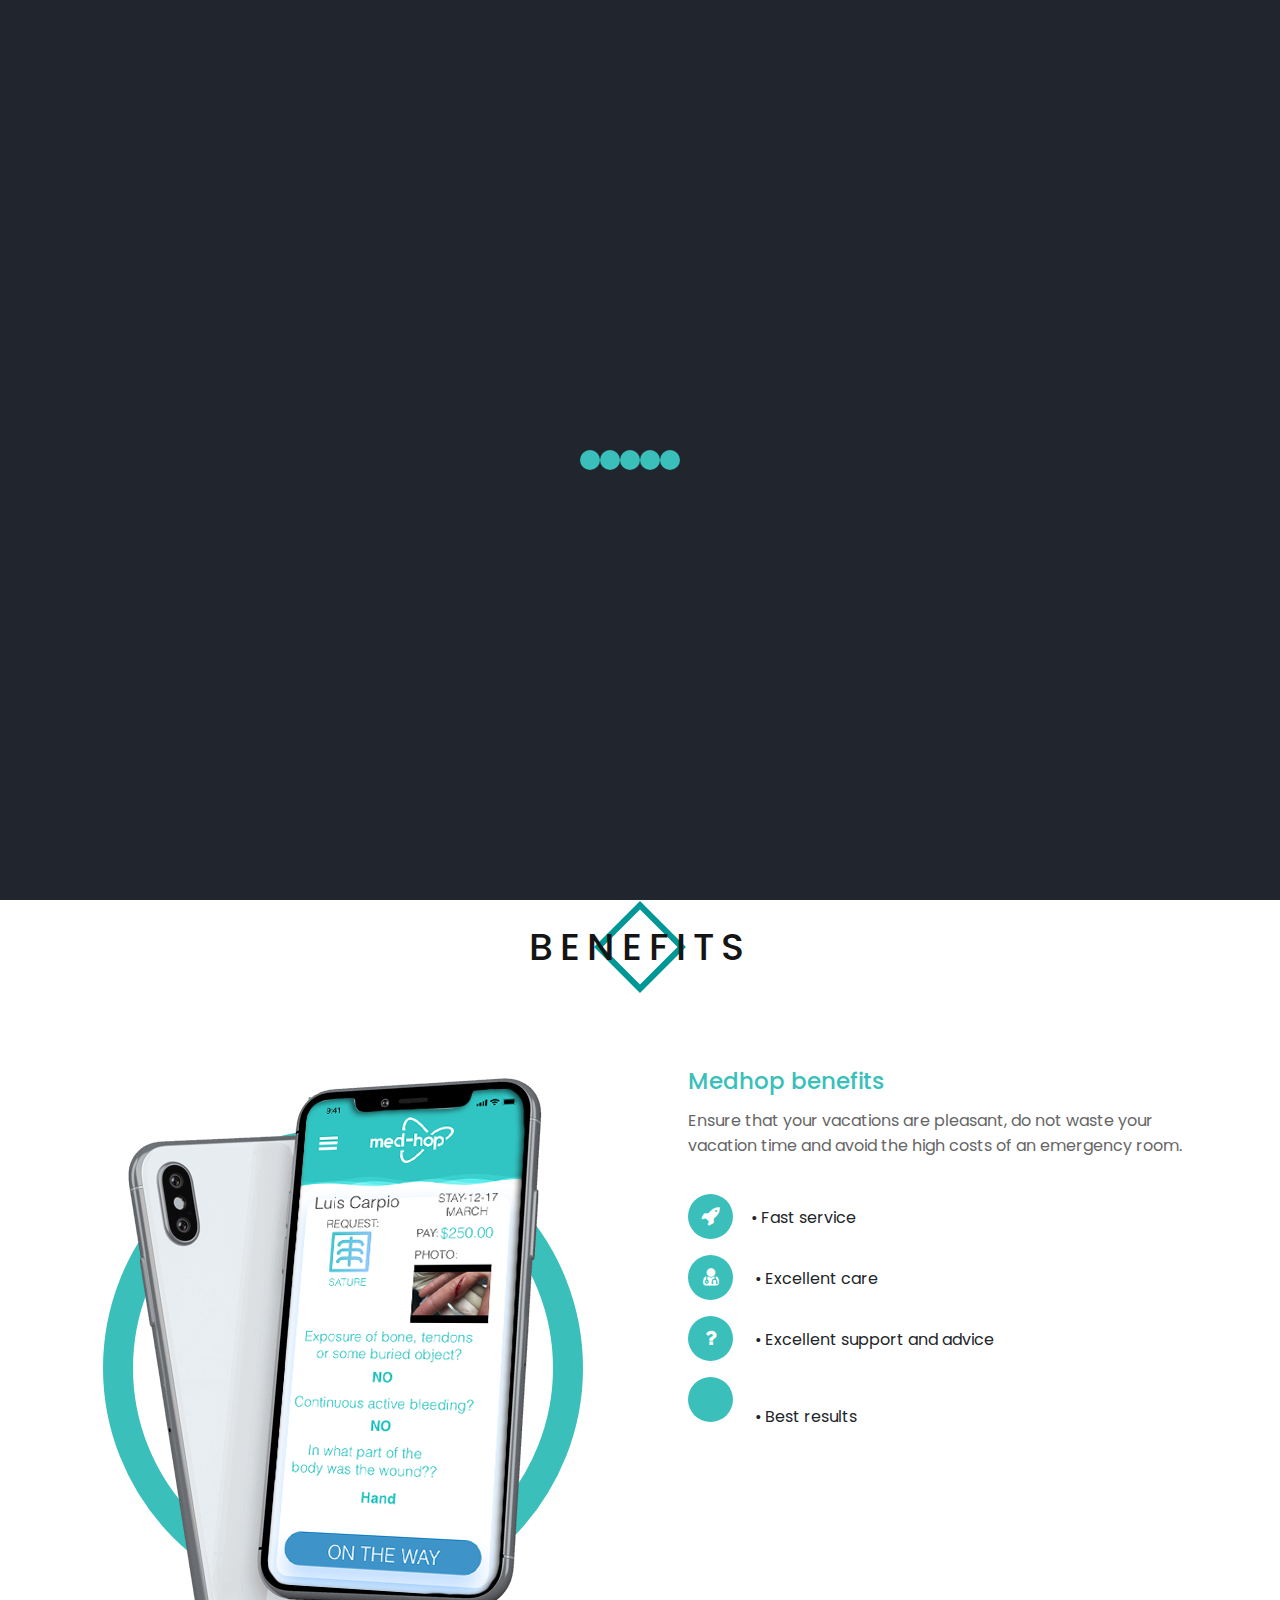
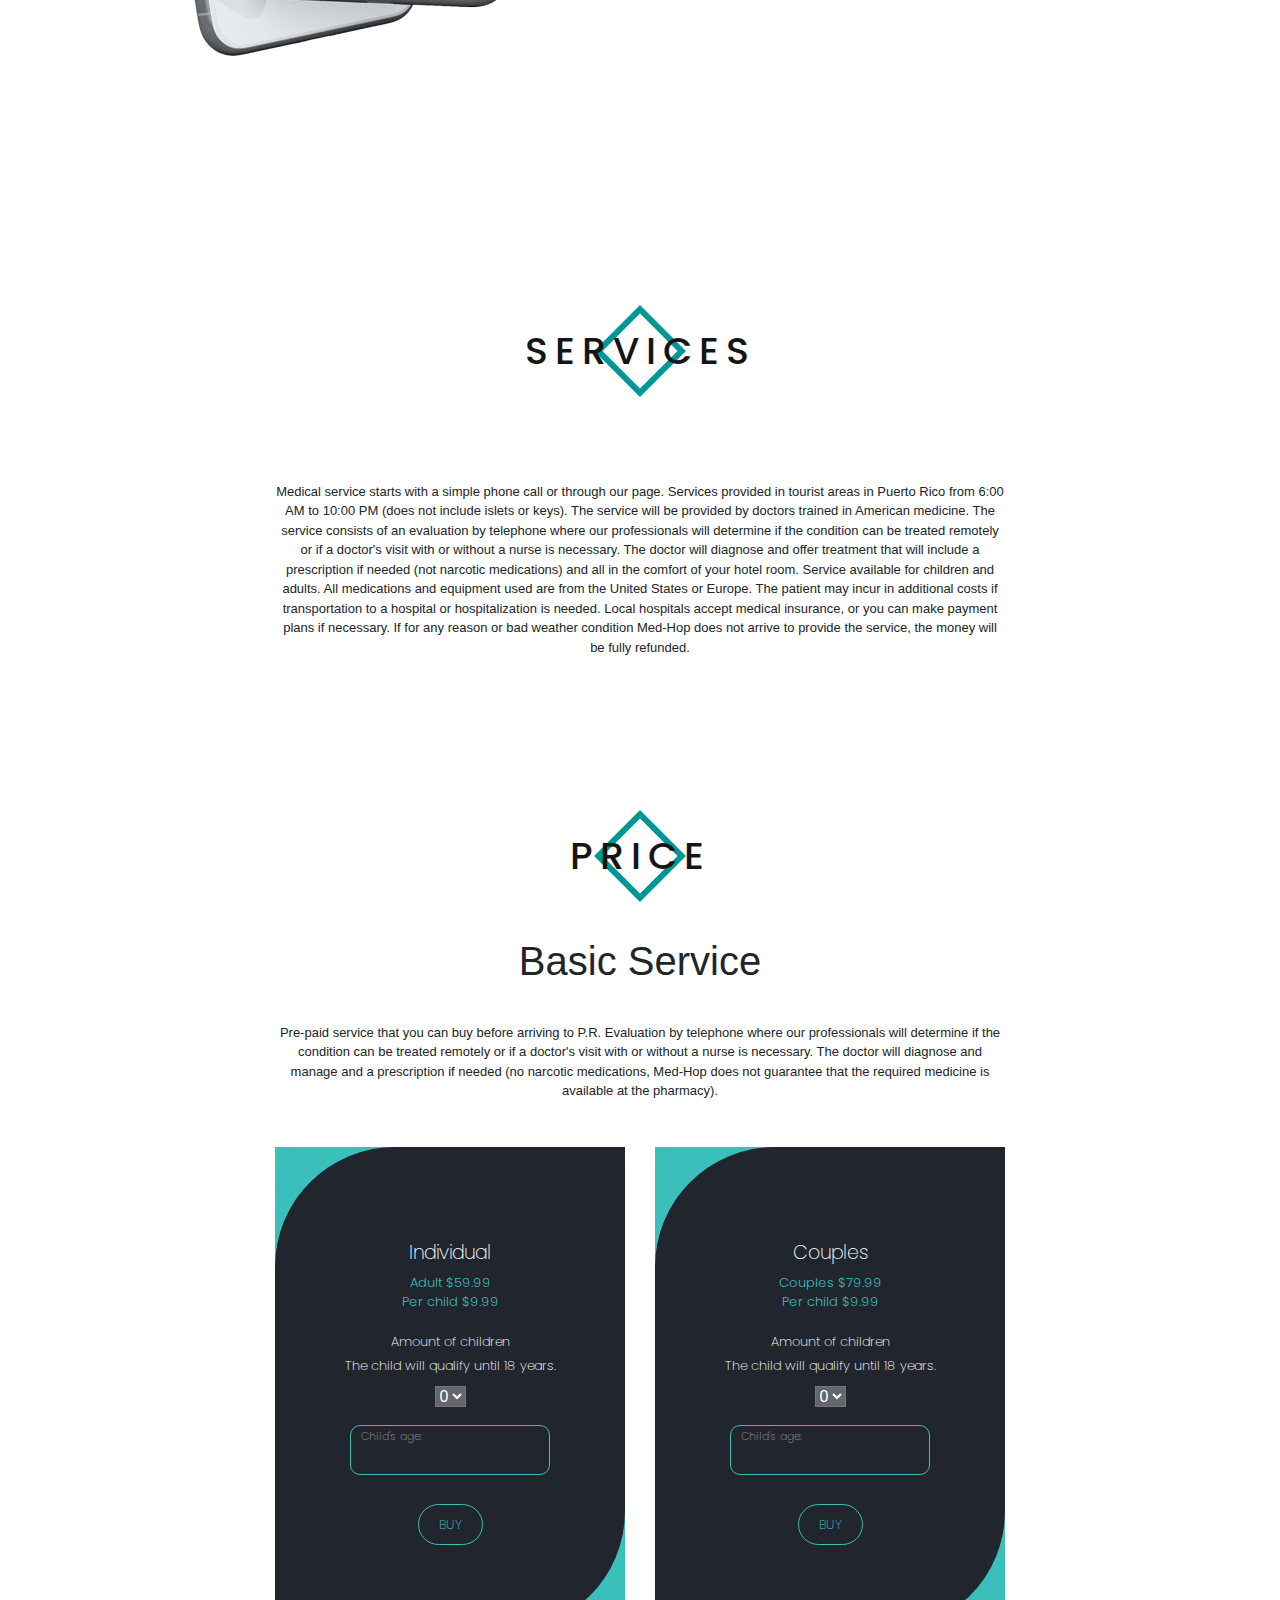
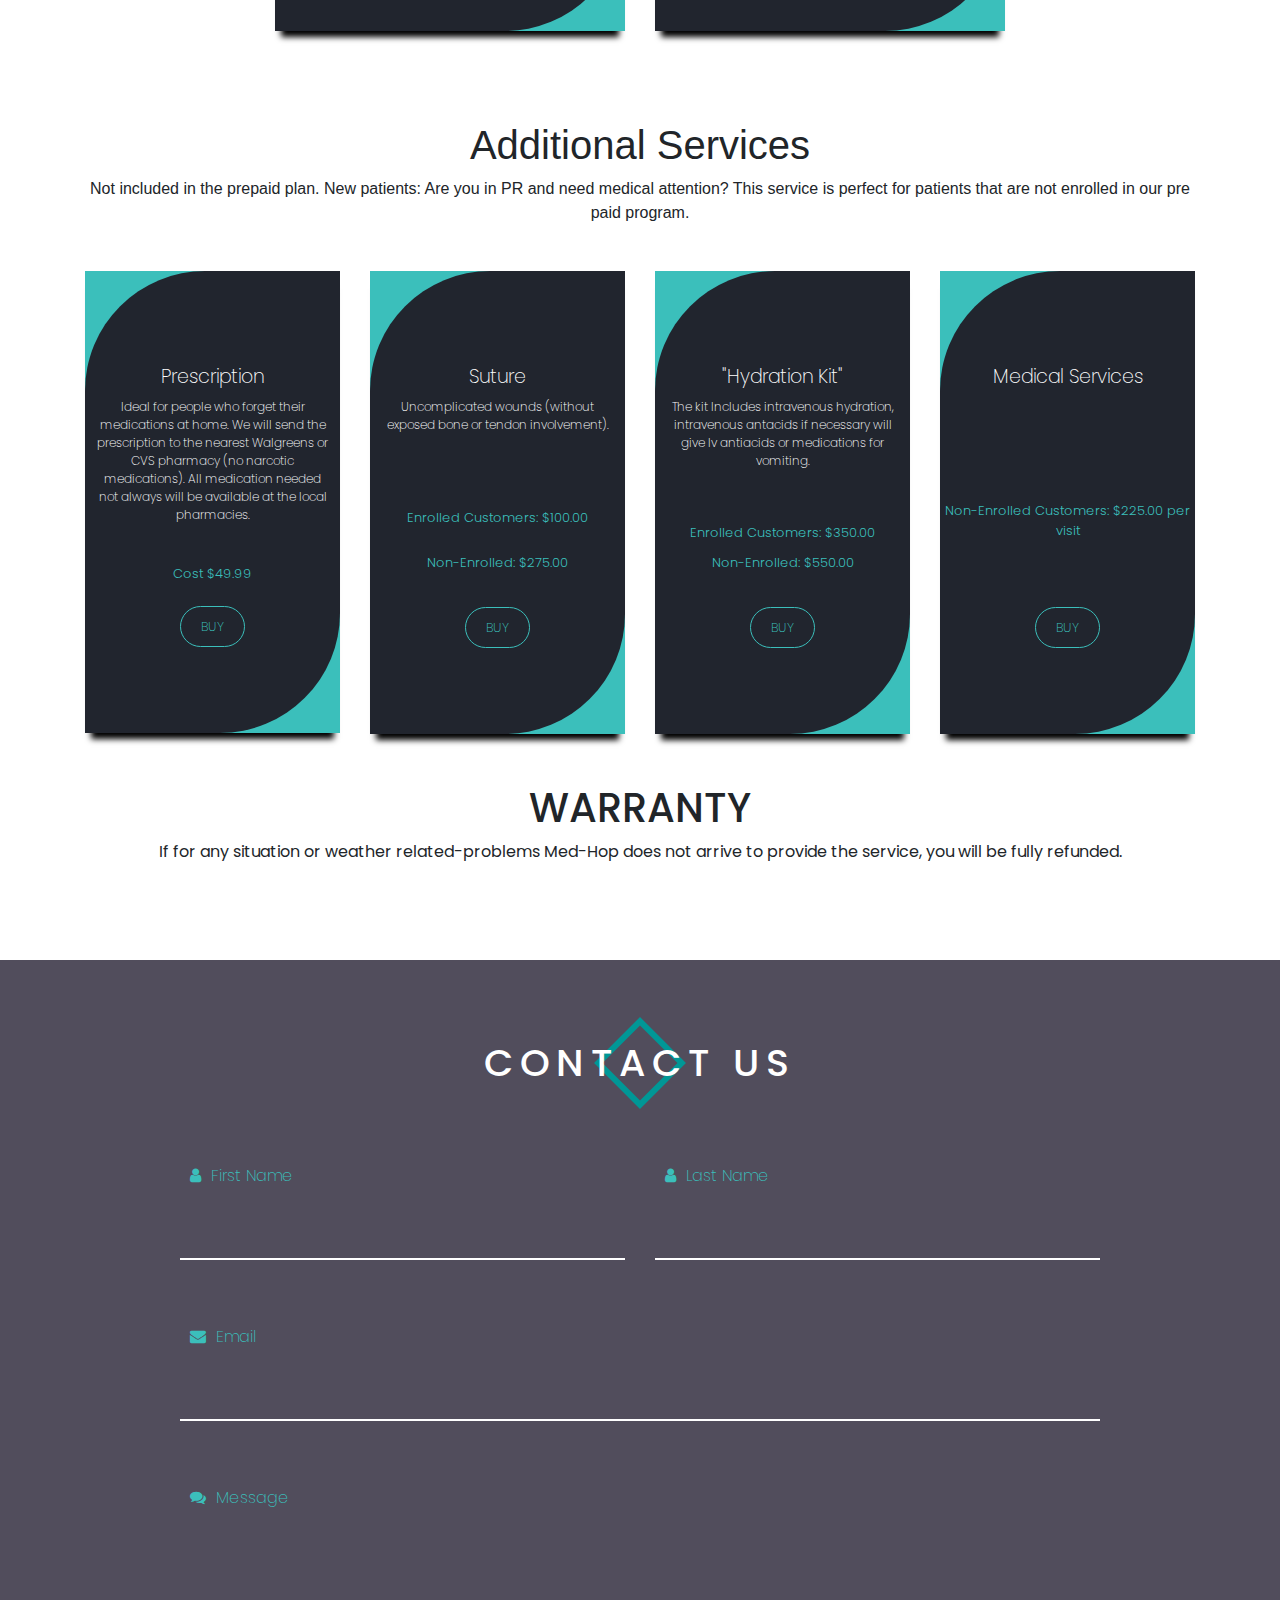
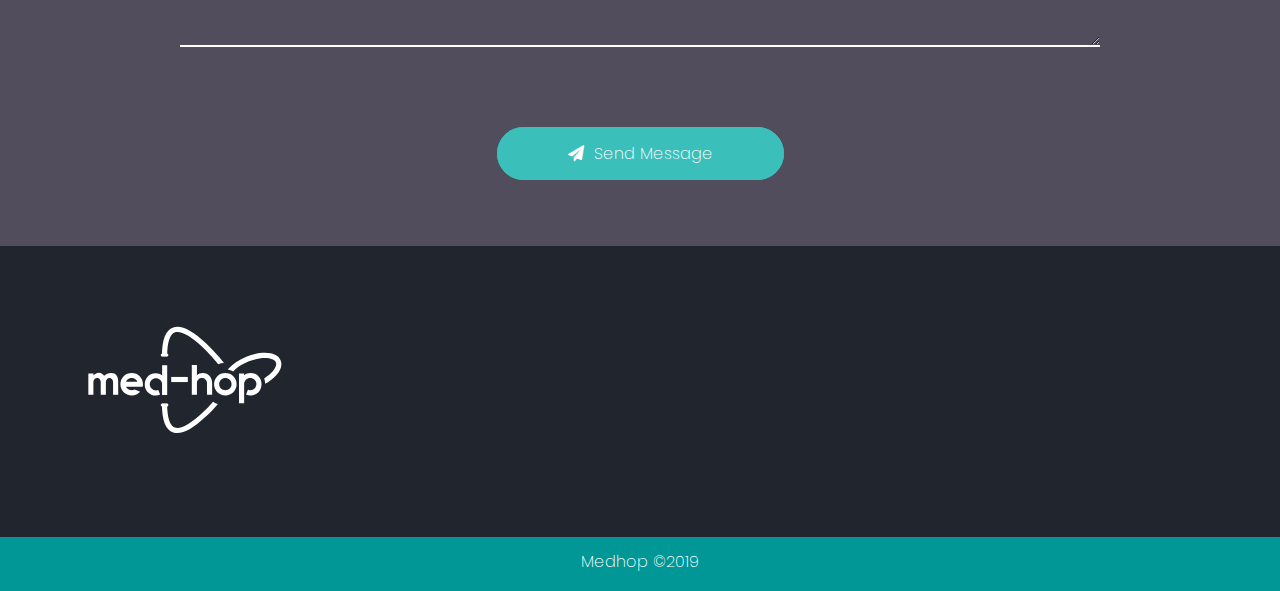
==== commit 5a3ec413: "commit" ====
--- a/index.html
+++ b/index.html
@@ -308,7 +308,7 @@
 
                 <div class="col-8">
                     <p style="text-align: center; font-size: 13px; margin-top: 30px;">Pre-paid service that you can buy
-                        before arriving in P.R. Evaluation by telephone where our professionals will determine
+                        before arriving to P.R. Evaluation by telephone where our professionals will determine
                         if the condition can be treated remotely or if a doctor's visit with or without a nurse is
                         necessary. The doctor will diagnose and manage and a
                         prescription if needed (no narcotic medications, Med-Hop does not guarantee that the required
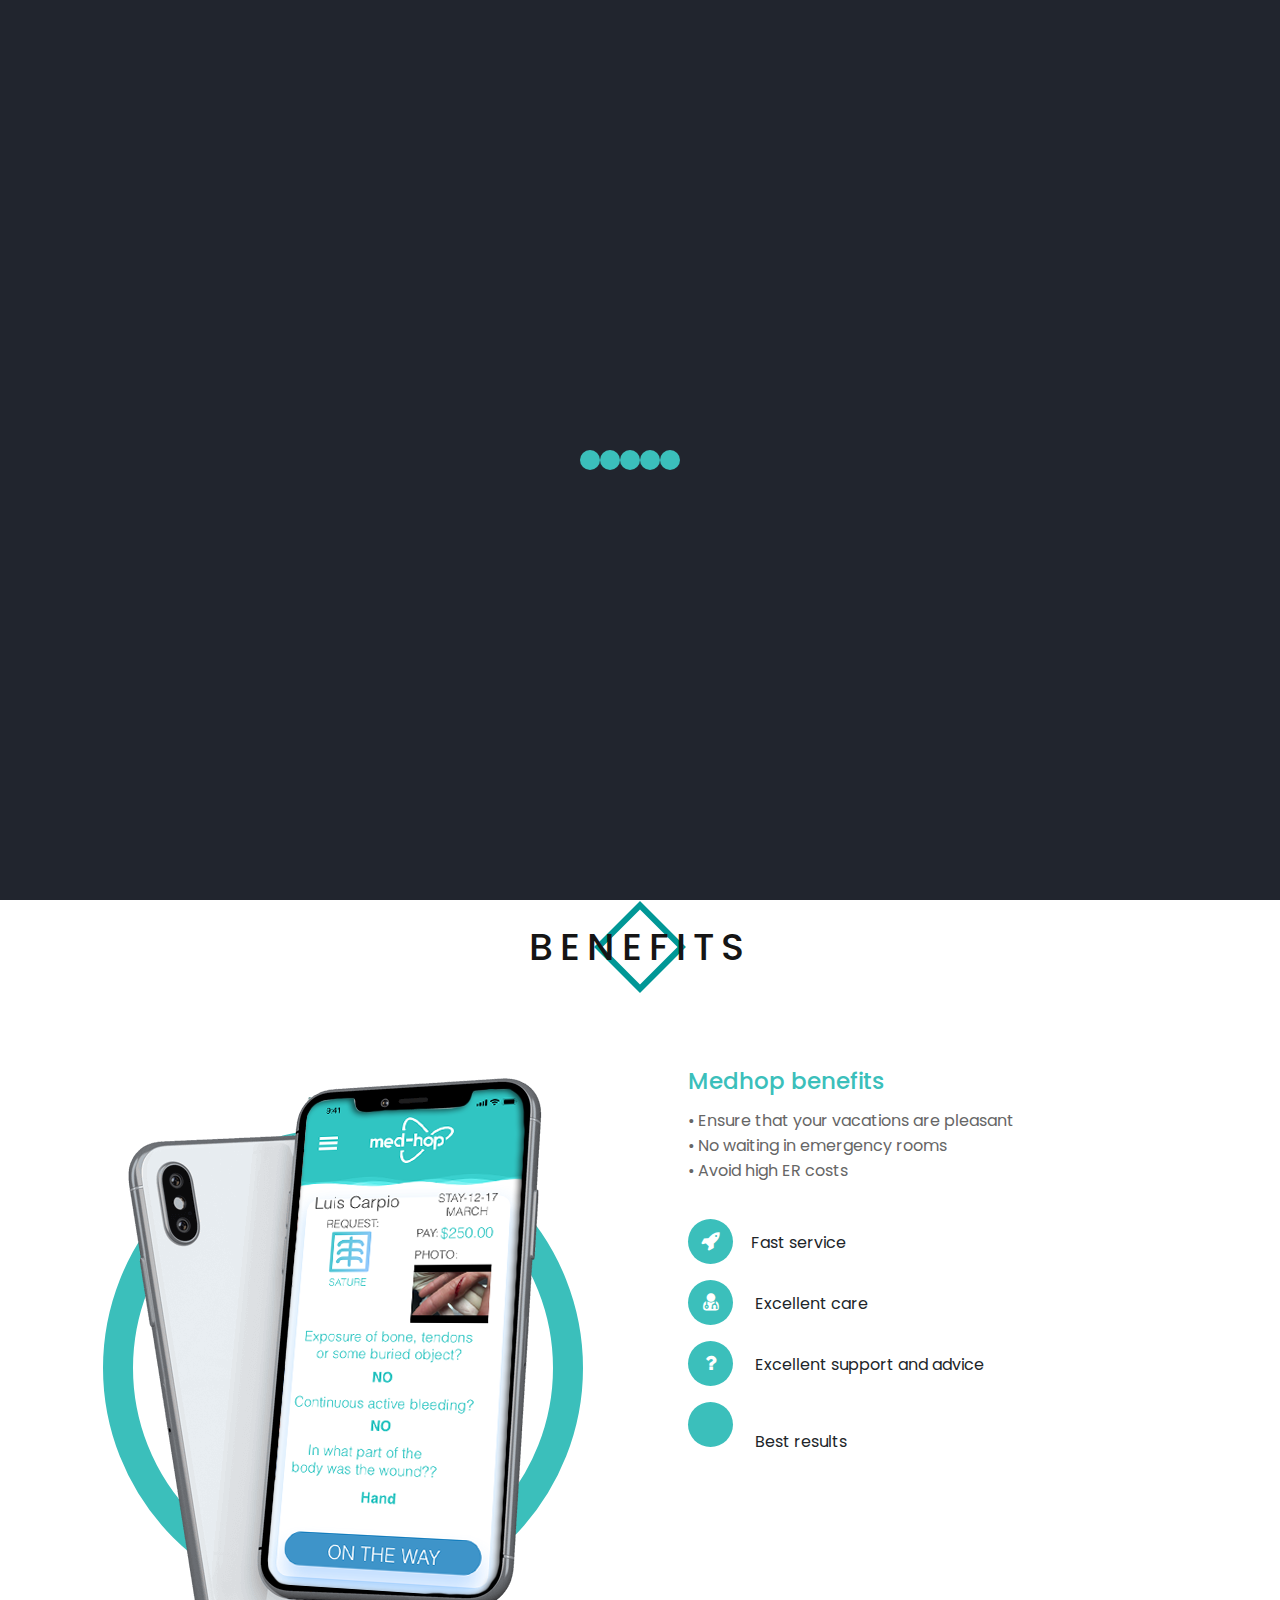
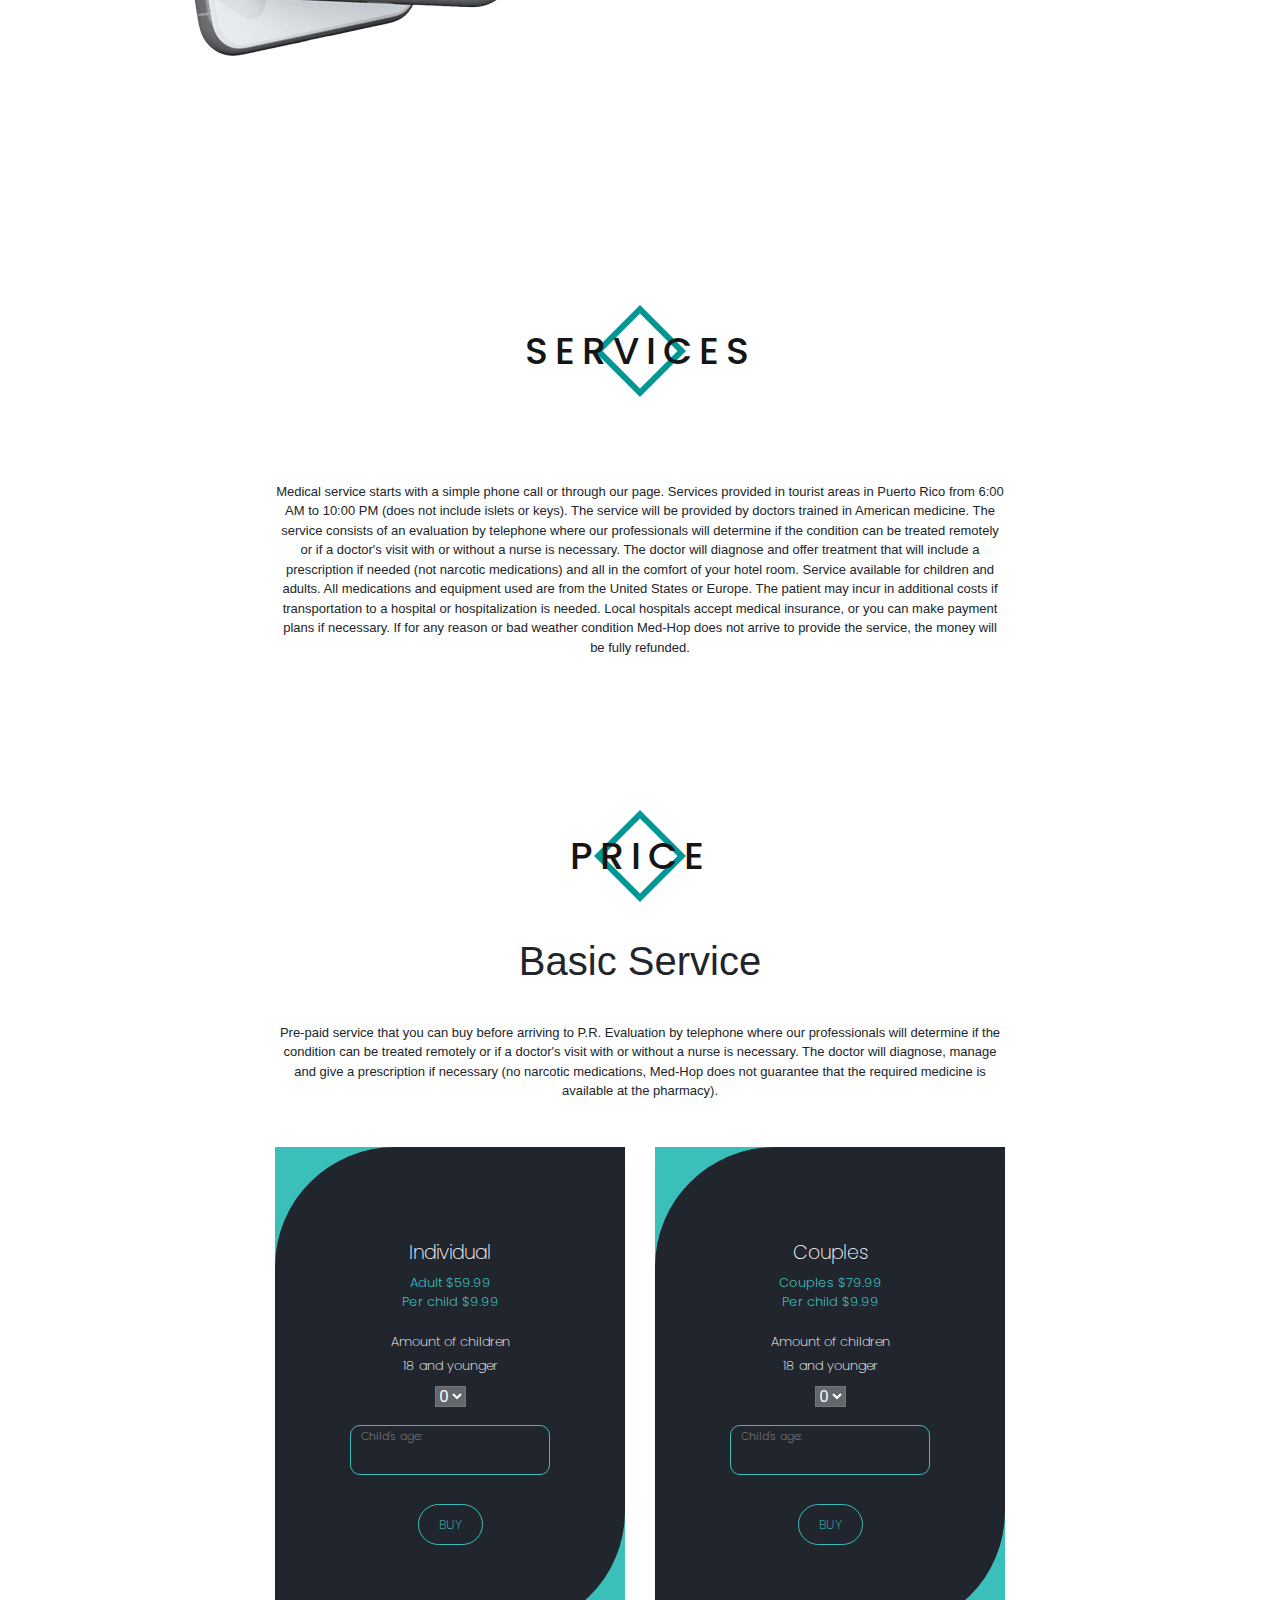
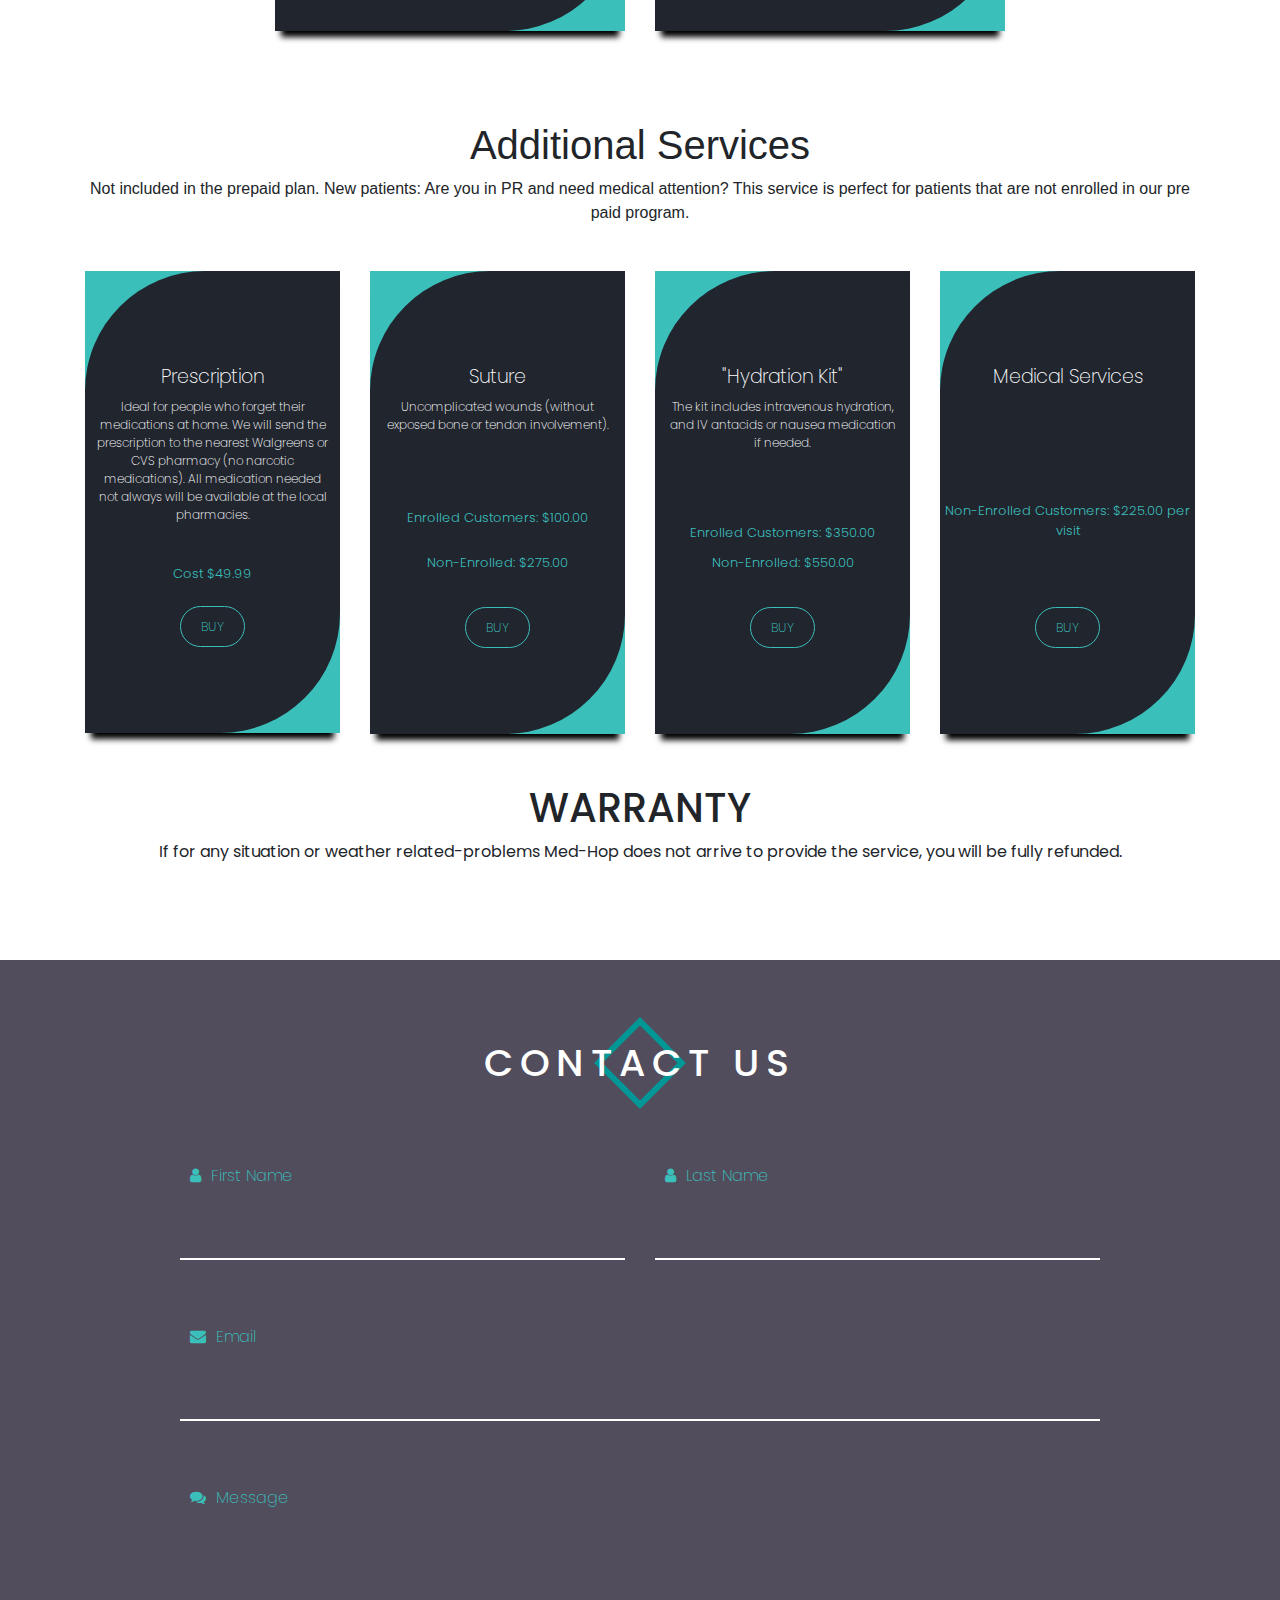
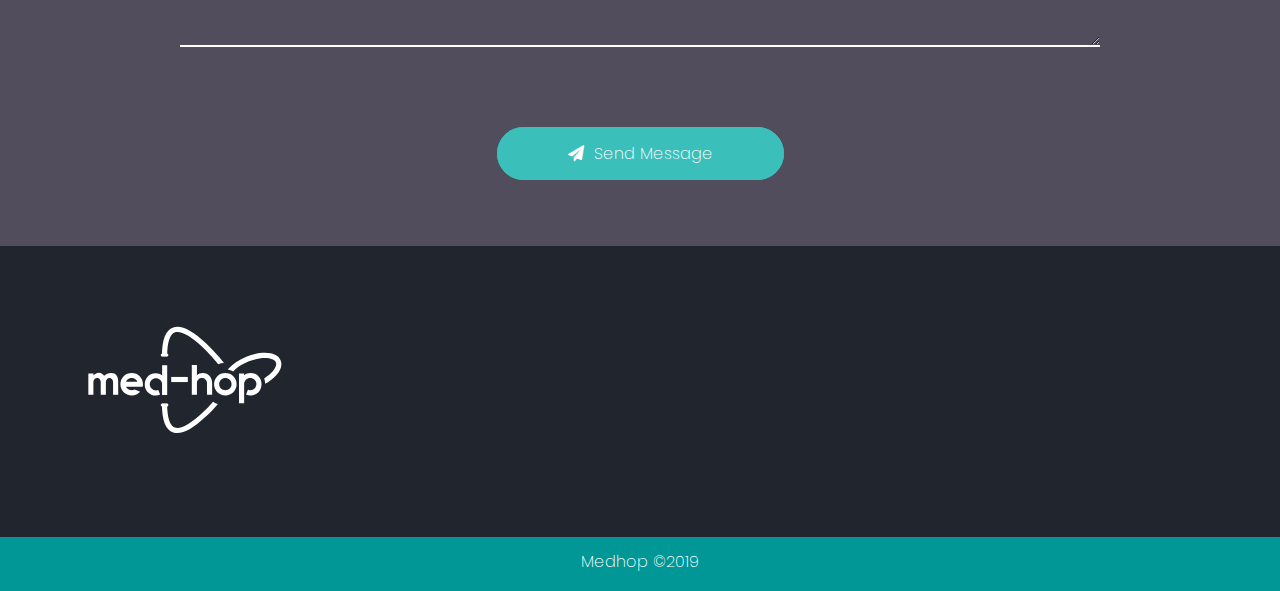
==== commit 9b97bbd9: "commit" ====
--- a/index.html
+++ b/index.html
@@ -123,17 +123,18 @@
                 </div>
                 <div class="col-lg-6 f-text">
                     <h3>Medhop benefits</h3>
-                    <p class="p-padding">
-                        Ensure that your vacations are pleasant, do not waste your vacation time and avoid the high
-                        costs of an emergency room.
-                    </p>
-                    <p><i class="fa fa-rocket" aria-hidden="true"></i>&bull; Fast service</p>
+                    <ul class="p-padding">
+                        <li>&bull; Ensure that your vacations are pleasant</li>
+                        <li>&bull; No waiting in emergency rooms</li>
+                        <li>&bull; Avoid high ER costs</li>
+                    </ul>
+                    <p><i class="fa fa-rocket" aria-hidden="true"></i>Fast service</p>
                     <p><i class="fa fa-user-md" aria-hidden="true"></i>
-                        &bull; Excellent care</p>
+                        Excellent care</p>
                     <p><i class="fa fa-question" aria-hidden="true"></i>
-                        &bull; Excellent support and advice</p>
+                        Excellent support and advice</p>
                     <p><i class="fa fa-check-double" aria-hidden="true"></i>
-                        &bull; Best results</p>
+                        Best results</p>
                 </div>
             </div>
         </div>
@@ -310,8 +311,8 @@
                     <p style="text-align: center; font-size: 13px; margin-top: 30px;">Pre-paid service that you can buy
                         before arriving to P.R. Evaluation by telephone where our professionals will determine
                         if the condition can be treated remotely or if a doctor's visit with or without a nurse is
-                        necessary. The doctor will diagnose and manage and a
-                        prescription if needed (no narcotic medications, Med-Hop does not guarantee that the required
+                        necessary. The doctor will diagnose, manage and give a prescription if necessary
+                        (no narcotic medications, Med-Hop does not guarantee that the required
                         medicine is available at the pharmacy).</p>
                 </div>
             </div>
@@ -330,7 +331,7 @@
                                         Amount of children</p>
                                     <p
                                         style="font-weight: 200; font-size: 13px; margin: 0; padding: 0; padding-top: 5px;">
-                                        The child will qualify until 18 years.</p>
+                                        18 and younger</p>
                                     <select class="kids-dropdown">
                                         <option>0</option>
                                         <option>1</option>
@@ -369,7 +370,7 @@
                                         Amount of children</p>
                                     <p
                                         style="font-weight: 200; font-size: 13px; margin: 0; padding: 0; padding-top: 5px;">
-                                        The child will qualify until 18 years.</p>
+                                        18 and younger</p>
                                     <select class="kids-dropdown">
                                         <option>0</option>
                                         <option>1</option>
@@ -467,9 +468,12 @@
                             <div class="price-header">
                                 <h3>"Hydration Kit"</h3>
 
-                                <p style="text-align: center; font-size: 12px; font-weight: 200; margin: 10px;">The kit
-                                    Includes intravenous hydration, intravenous antacids if necessary will give Iv
-                                    antiacids or medications for vomiting.</p>
+                                <p style="text-align: center; font-size: 12px; font-weight: 200; margin: 10px;">
+                                    The kit includes intravenous hydration, 
+                                    and IV antacids or nausea medication if needed.
+                                    <br>
+                                    <br>
+                                </p>
 
                                 <p class="person" style="padding-top: 43px;">Enrolled Customers: $350.00</p>
 
